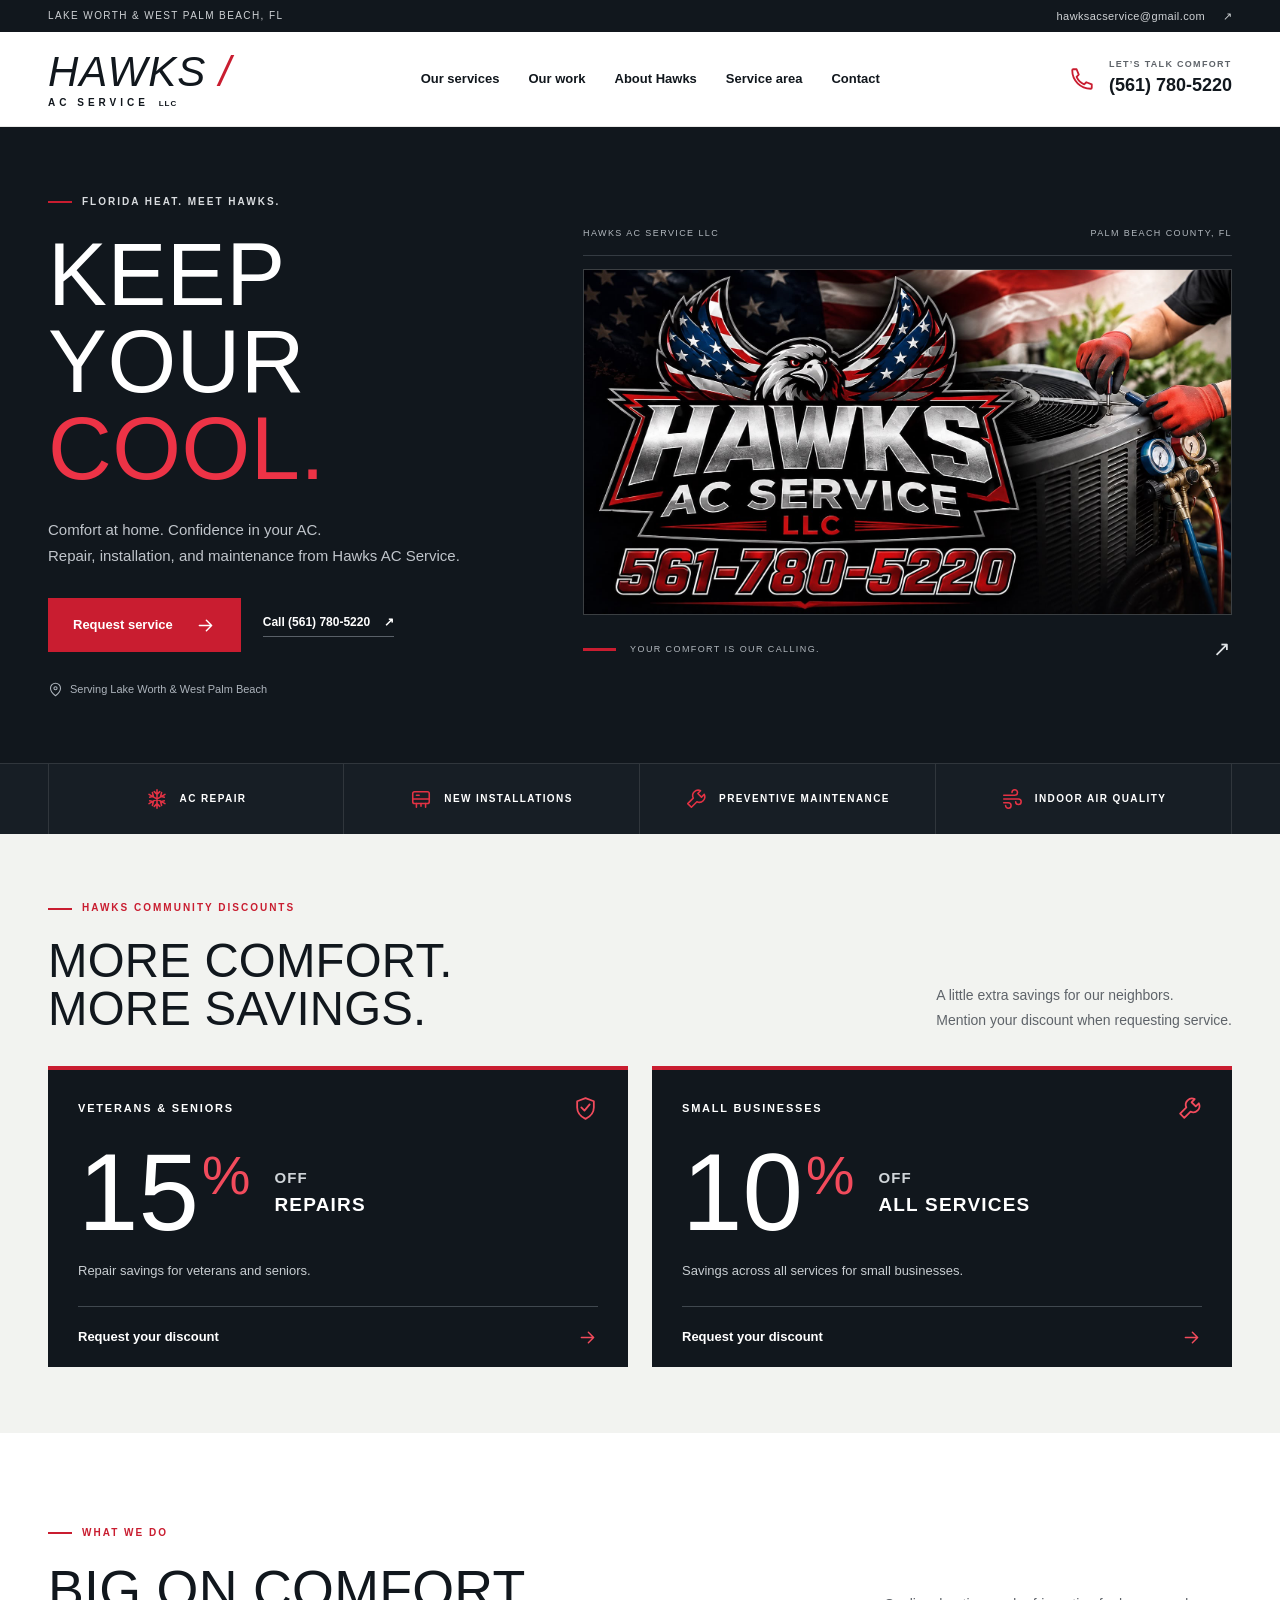
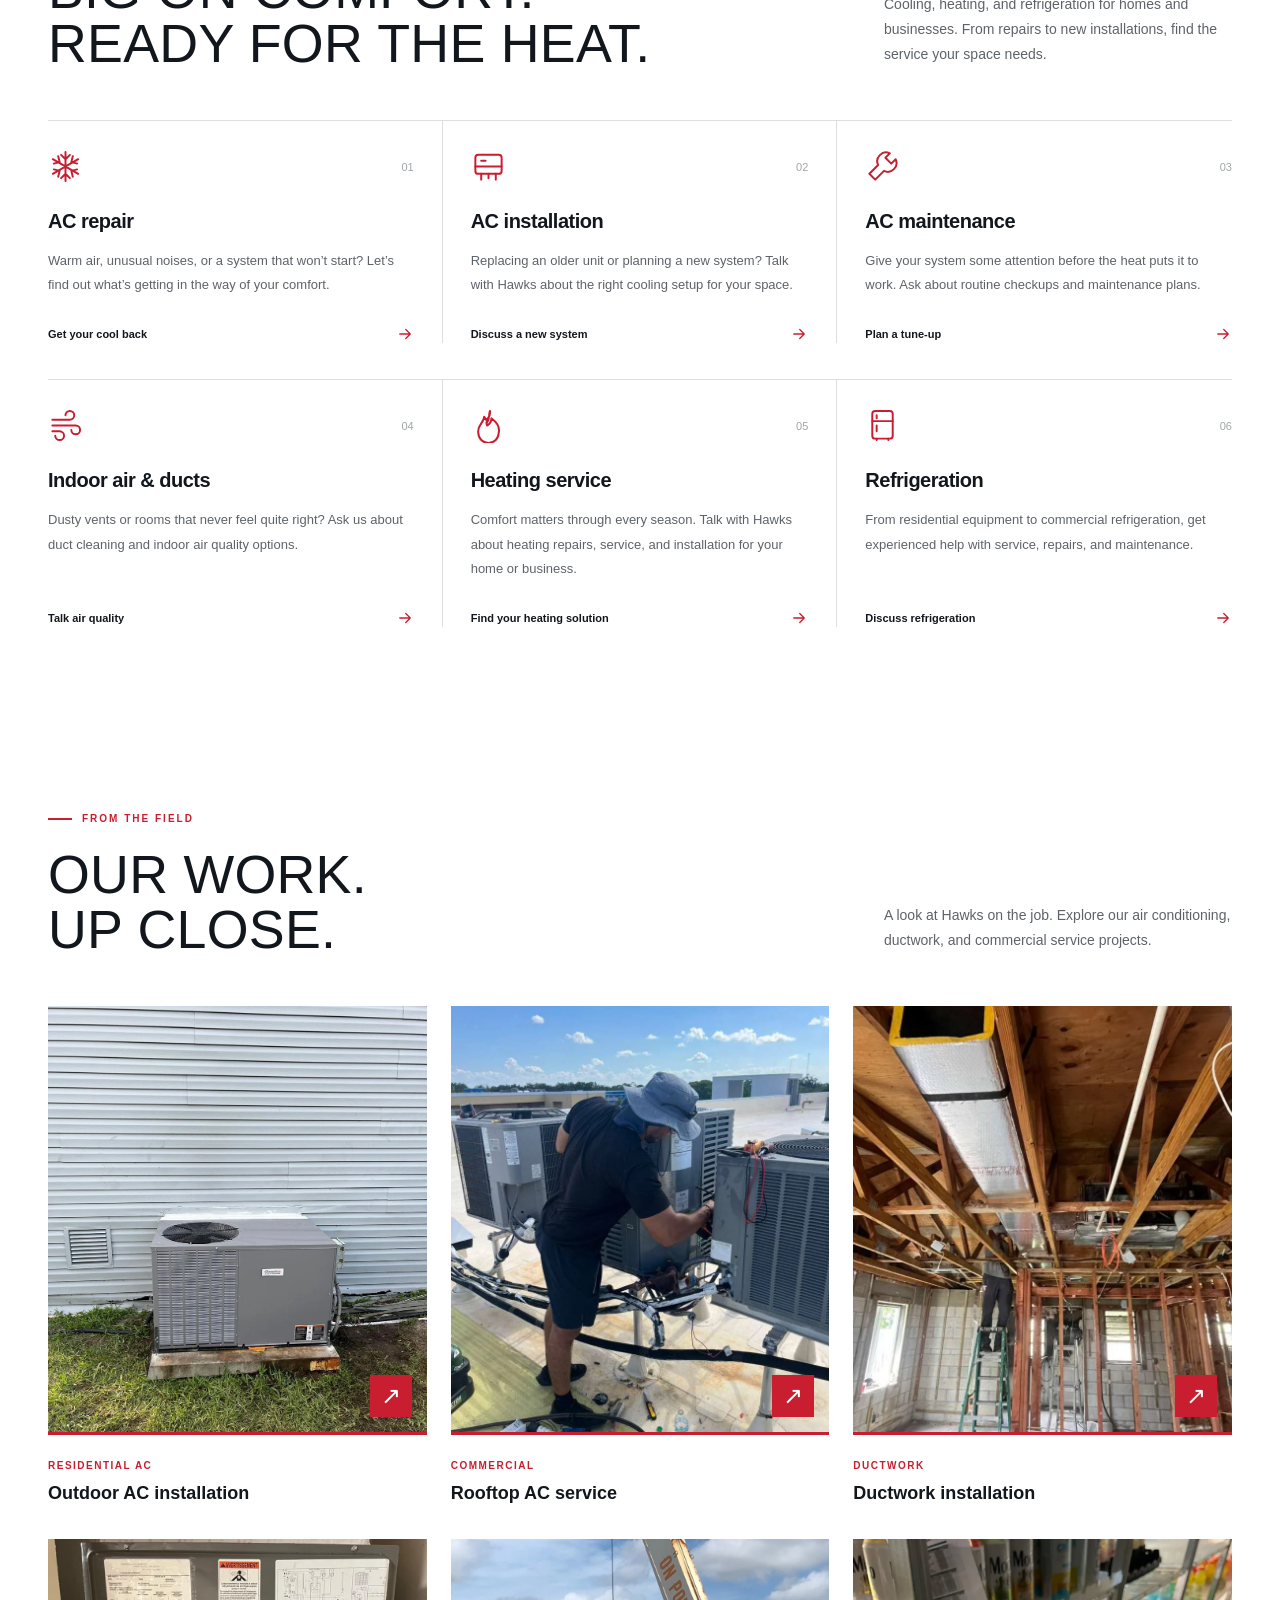
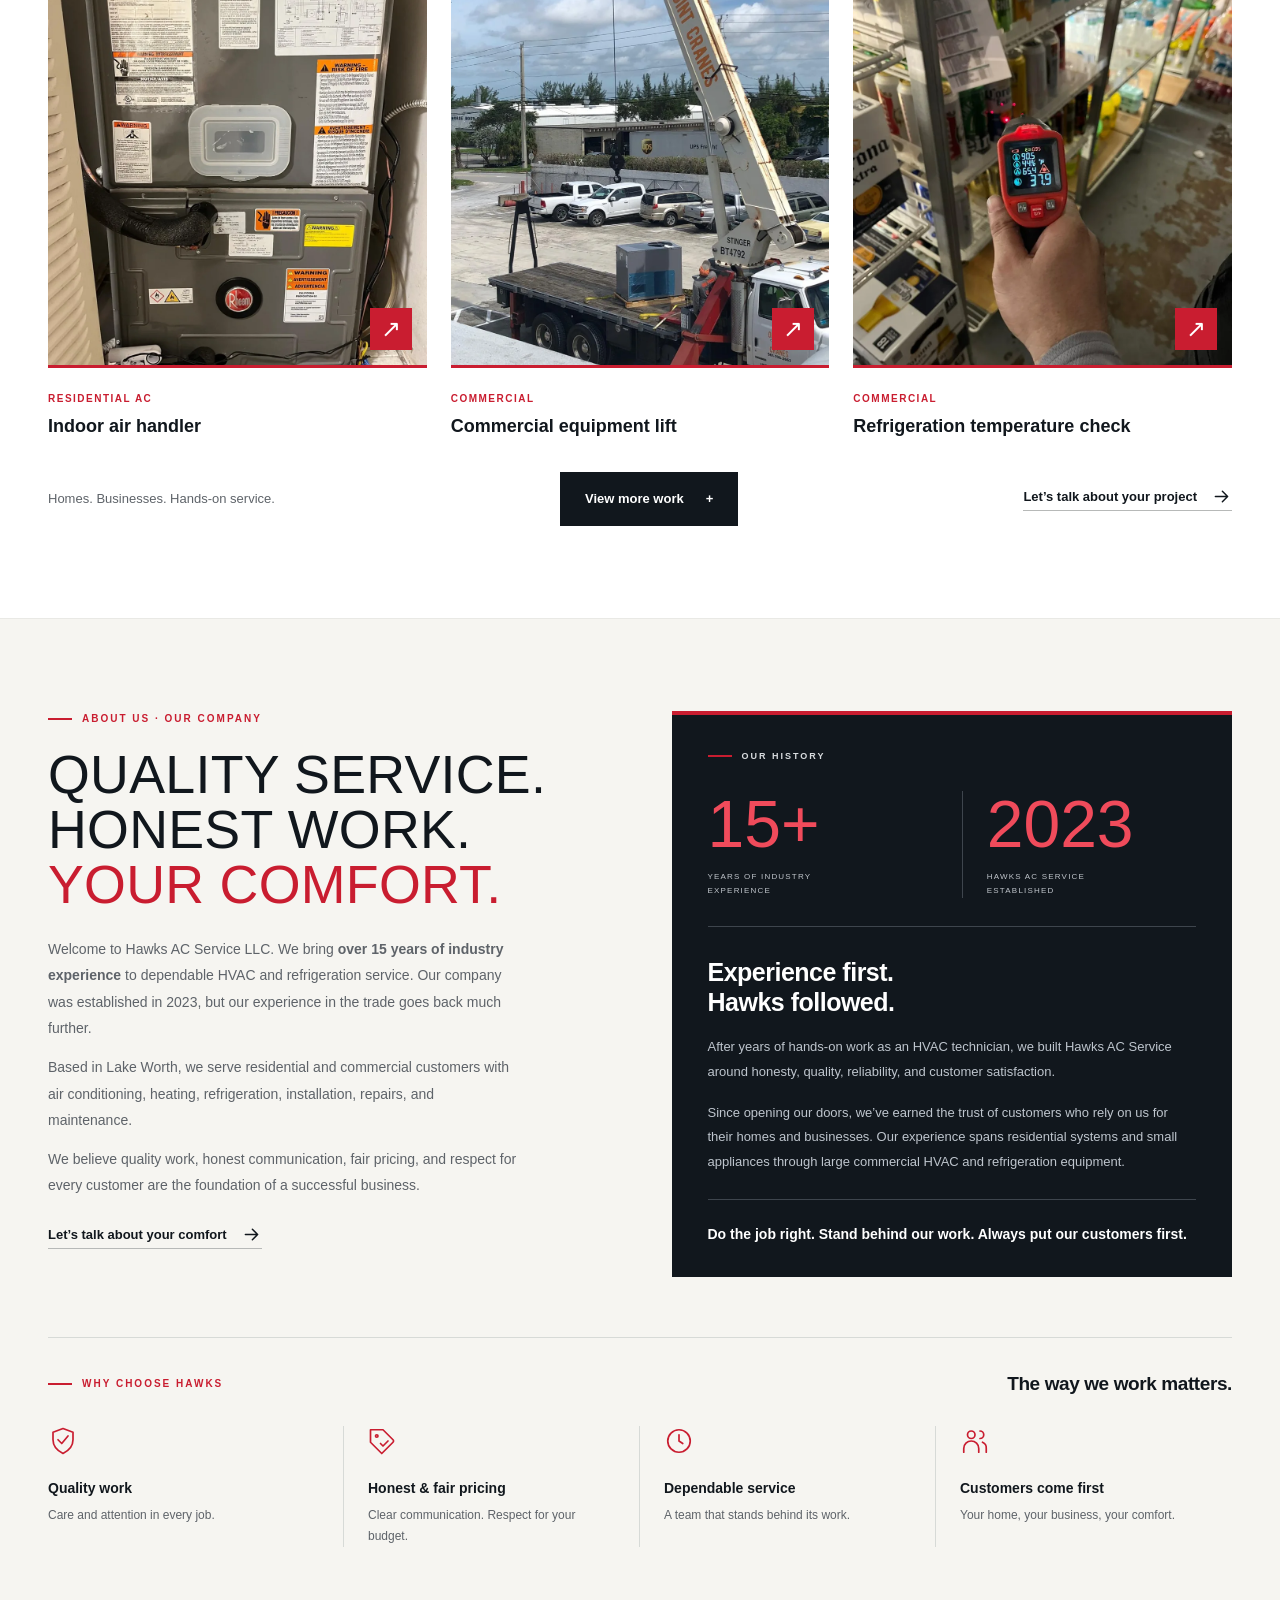
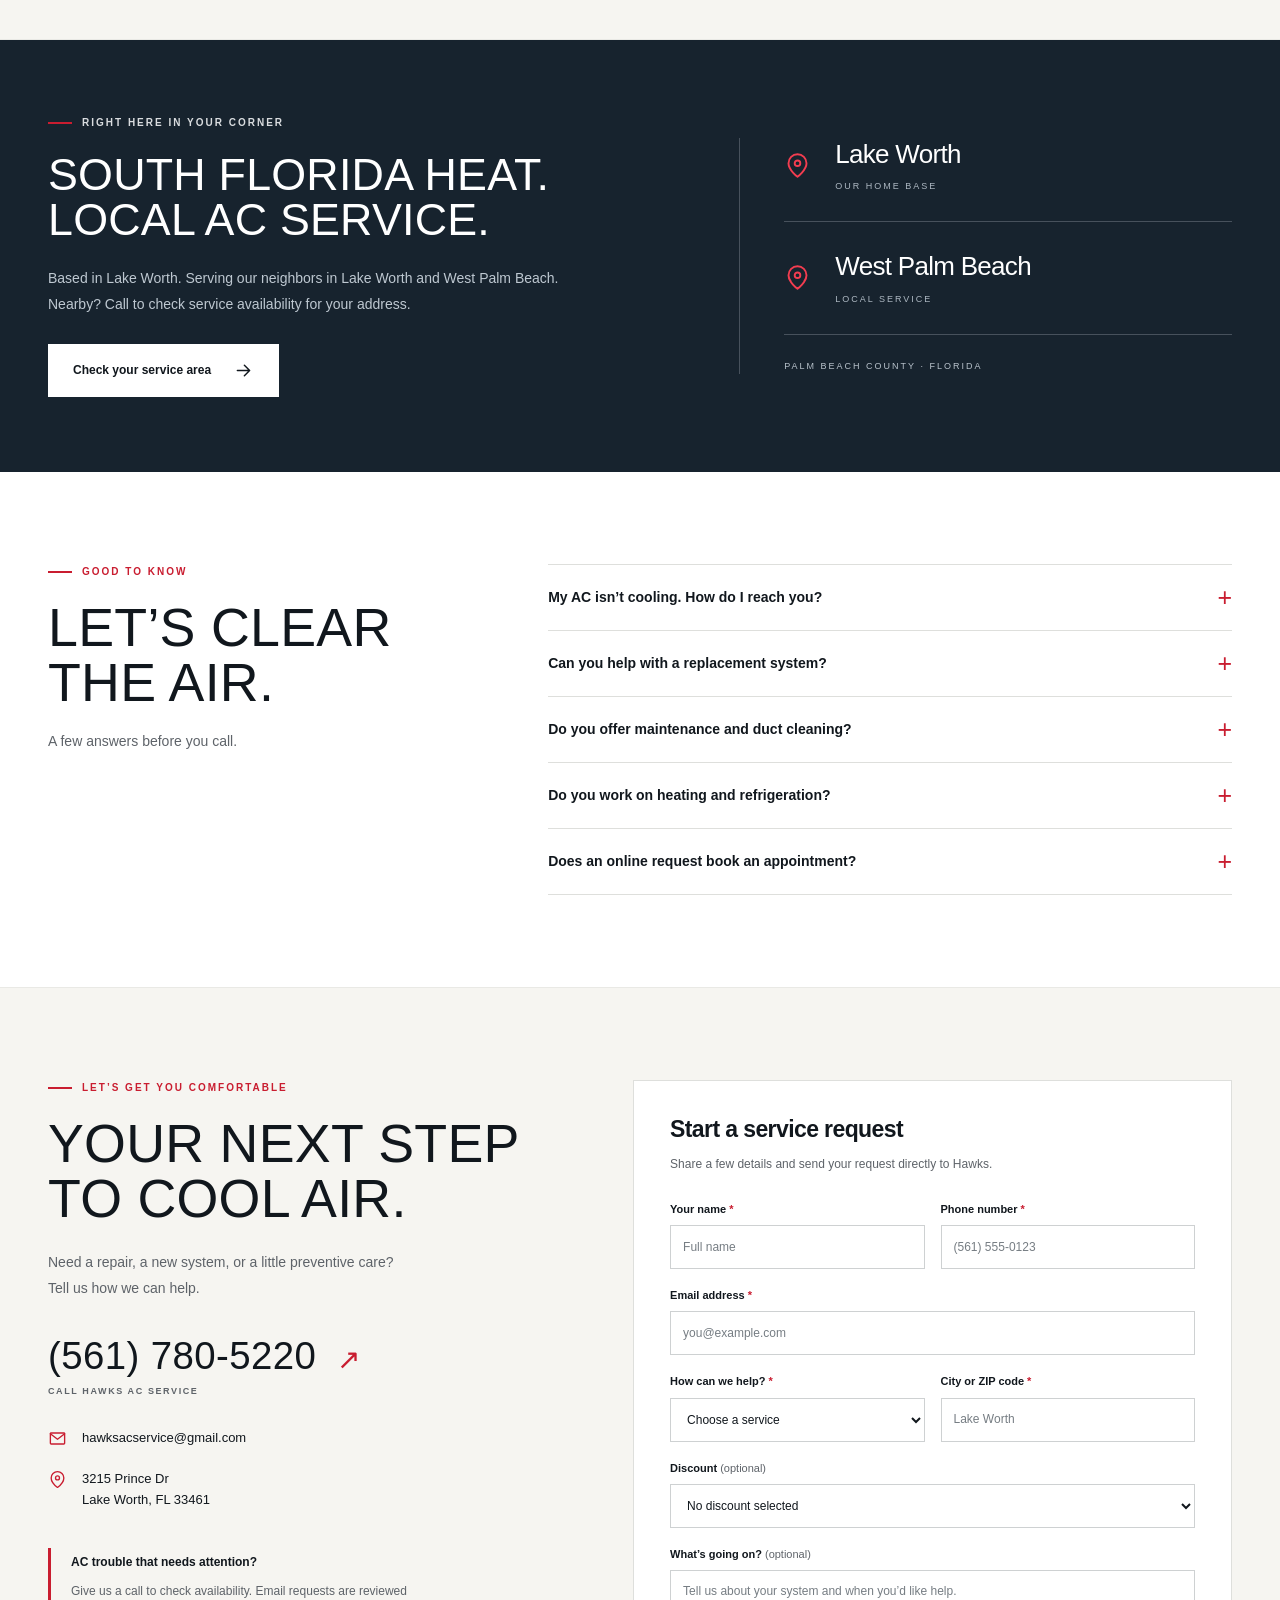
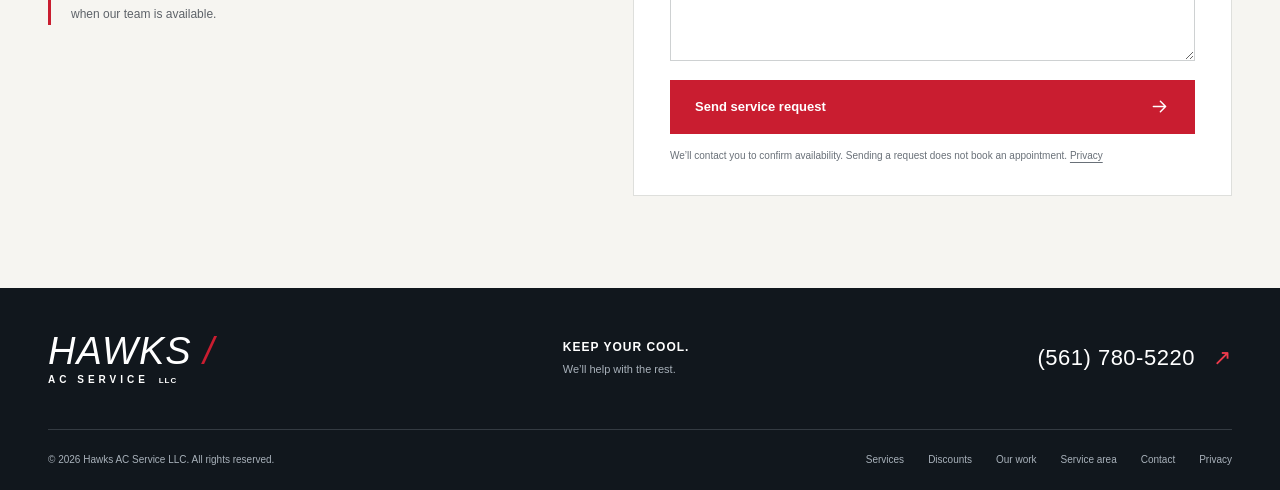
==== index.html @ 9d3465ea "Add veteran, senior, and small-business discounts" ====
<!doctype html>
<html lang="en">
<head>
  <meta charset="utf-8">
  <meta name="viewport" content="width=device-width, initial-scale=1">
  <meta name="theme-color" content="#11171d">
  <meta name="description" content="Hawks AC Service LLC provides AC repair, heating, refrigeration, installation, maintenance, and indoor air services in Lake Worth and West Palm Beach, Florida. Call 561-780-5220.">
  <meta property="og:title" content="Hawks AC Service | Keep Your Cool">
  <meta property="og:description" content="HVAC and refrigeration services for homes and businesses in Lake Worth and West Palm Beach. Call 561-780-5220.">
  <meta property="og:type" content="website">
  <meta property="og:url" content="https://hawksacservice.github.io/">
  <meta property="og:image" content="https://hawksacservice.github.io/assets/hawks-brand.jpeg">
  <link rel="canonical" href="https://hawksacservice.github.io/">
  <title>Hawks AC Service | AC Repair in Lake Worth & West Palm Beach</title>
  <link rel="icon" type="image/svg+xml" href="assets/favicon.svg">
  <link rel="stylesheet" href="styles.css?v=20261023-offers">
  <link rel="stylesheet" href="company.css">
  <link rel="stylesheet" href="work.css?v=20261023-offers">
  <link rel="stylesheet" href="offers.css?v=20261023-offers">
  <script src="script.js?v=20261023-offers" defer></script>
  <script src="work.js?v=20261023-offers" defer></script>
  <script type="application/ld+json">
  {"@context":"https://schema.org","@type":"HVACBusiness","name":"Hawks AC Service LLC","url":"https://hawksacservice.github.io/","telephone":"+1-561-780-5220","email":"hawksacservice@gmail.com","foundingDate":"2023","address":{"@type":"PostalAddress","streetAddress":"3215 Prince Dr","addressLocality":"Lake Worth","addressRegion":"FL","postalCode":"33461","addressCountry":"US"},"areaServed":[{"@type":"City","name":"Lake Worth"},{"@type":"City","name":"West Palm Beach"}]}
  </script>
</head>
<body>
  <svg class="icon-definitions" xmlns="http://www.w3.org/2000/svg" aria-hidden="true"><defs>
    <symbol id="i-arrow" viewBox="0 0 24 24"><path d="M5 12h14M13 6l6 6-6 6"/></symbol>
    <symbol id="i-phone" viewBox="0 0 24 24"><path d="M7 3H4a1 1 0 0 0-1 1c0 9.4 7.6 17 17 17a1 1 0 0 0 1-1v-3l-5-2-2 2a14 14 0 0 1-7-7l2-2-2-5Z"/></symbol>
    <symbol id="i-snow" viewBox="0 0 24 24"><path d="M12 2v20M3.3 7l17.4 10M3.3 17 20.7 7M9 4l3 3 3-3M9 20l3-3 3 3M4 10l4-1-1-4M17 19l-1-4 4-1M4 14l4 1-1 4M17 5l-1 4 4 1"/></symbol>
    <symbol id="i-unit" viewBox="0 0 24 24"><rect x="3" y="4" width="18" height="13" rx="2"/><path d="M3 12h18M7 8h3M7 17v4M12 17v3M17 17v4"/></symbol>
    <symbol id="i-tool" viewBox="0 0 24 24"><path d="m14 6 4 4 3-3a6 6 0 0 1-8 8l-6 6-4-4 6-6a6 6 0 0 1 8-8l-3 3Z"/></symbol>
    <symbol id="i-air" viewBox="0 0 24 24"><path d="M3 8h12a3 3 0 1 0-3-3M3 12h16a3 3 0 1 1-3 3M3 16h5a3 3 0 1 1-3 3"/></symbol>
    <symbol id="i-heat" viewBox="0 0 24 24"><path d="M13 2c1 5-4 5-2 10 2-1 3-3 3-5 4 3 6 6 5 10a7 7 0 0 1-14 0c-1-5 4-7 4-11 1 1 2 3 2 4 2-3 1-5 2-8Z"/></symbol>
    <symbol id="i-fridge" viewBox="0 0 24 24"><rect x="5" y="2" width="14" height="19" rx="2"/><path d="M5 9h14M8 5v2M8 12v4M8 21v1M16 21v1"/></symbol>
    <symbol id="i-shield" viewBox="0 0 24 24"><path d="m12 2 8 3v6c0 5-4 9-8 11-4-2-8-6-8-11V5l8-3Z"/><path d="m8 11 3 3 5-6"/></symbol>
    <symbol id="i-price" viewBox="0 0 24 24"><path d="M20 13 11 22 2 13V3h10l8 8a1.4 1.4 0 0 1 0 2Z"/><circle cx="7" cy="8" r="1"/><path d="m10 14 2 2 4-4"/></symbol>
    <symbol id="i-clock" viewBox="0 0 24 24"><circle cx="12" cy="12" r="9"/><path d="M12 7v5l3 2"/></symbol>
    <symbol id="i-people" viewBox="0 0 24 24"><circle cx="9" cy="7" r="3"/><path d="M3 21v-3a6 6 0 0 1 12 0v3M16 4a3 3 0 0 1 0 6M18 13a5 5 0 0 1 3 5v3"/></symbol>
    <symbol id="i-pin" viewBox="0 0 24 24"><path d="M20 10c0 6-8 12-8 12S4 16 4 10a8 8 0 1 1 16 0Z"/><circle cx="12" cy="10" r="2.5"/></symbol>
    <symbol id="i-mail" viewBox="0 0 24 24"><rect x="3" y="5" width="18" height="14" rx="1"/><path d="m3 6 9 7 9-7"/></symbol>
    <symbol id="i-check" viewBox="0 0 24 24"><path d="m5 12 4 4L19 6"/></symbol>
  </defs></svg>
  <a class="skip-link" href="#main">Skip to content</a>
  <div class="utility-bar"><div class="container utility-inner"><span>LAKE WORTH & WEST PALM BEACH, FL</span><a href="mailto:hawksacservice@gmail.com">hawksacservice@gmail.com <span aria-hidden="true">↗</span></a></div></div>
  <header class="site-header">
    <div class="container nav-inner">
      <a class="wordmark" href="#home" aria-label="Hawks AC Service home"><span class="wordmark-main">HAWKS<span class="brand-slash" aria-hidden="true"> /</span></span><span class="wordmark-sub">AC SERVICE <span>LLC</span></span></a>
      <button class="menu-toggle" type="button" aria-expanded="false" aria-controls="main-nav"><span class="menu-label">Menu</span><span class="menu-lines" aria-hidden="true"></span></button>
      <nav id="main-nav" aria-label="Main navigation"><a href="#services">Our services</a><a href="#our-work">Our work</a><a href="#about">About Hawks</a><a href="#service-area">Service area</a><a href="#contact">Contact</a></nav>
      <a class="header-phone" href="tel:+15617805220"><svg class="icon"><use href="#i-phone"/></svg><span><small>LET’S TALK COMFORT</small>(561) 780-5220</span></a>
    </div>
  </header>
  <main id="main">
    <section class="hero" id="home" aria-labelledby="hero-heading">
      <div class="container hero-grid">
        <div class="hero-copy">
          <p class="eyebrow light"><span></span> FLORIDA HEAT. MEET HAWKS.</p>
          <h1 id="hero-heading">KEEP<br> YOUR <span>COOL.</span></h1>
          <p class="hero-description">Comfort at home. Confidence in your AC.<br class="desktop-break"> Repair, installation, and maintenance from Hawks AC Service.</p>
          <div class="hero-actions"><a class="button button-red" href="#contact">Request service <svg class="icon"><use href="#i-arrow"/></svg></a><a class="text-link light-link" href="tel:+15617805220">Call (561) 780-5220 <span aria-hidden="true">↗</span></a></div>
          <div class="hero-note"><svg class="icon"><use href="#i-pin"/></svg>Serving Lake Worth & West Palm Beach</div>
        </div>
        <div class="hero-visual">
          <div class="visual-topline"><span>HAWKS AC SERVICE LLC</span><span>PALM BEACH COUNTY, FL</span></div>
          <img src="assets/hawks-brand.jpeg" width="1718" height="915" alt="Hawks AC Service eagle logo in red, white, and blue beside an air conditioner. Call 561-780-5220." fetchpriority="high">
          <div class="visual-bottomline"><span class="red-rule"></span><span>YOUR COMFORT IS OUR CALLING.</span><span aria-hidden="true">↗</span></div>
        </div>
      </div>
      <div class="hero-services"><div class="container service-strip"><a href="#services"><svg class="icon"><use href="#i-snow"/></svg>AC REPAIR</a><a href="#services"><svg class="icon"><use href="#i-unit"/></svg>NEW INSTALLATIONS</a><a href="#services"><svg class="icon"><use href="#i-tool"/></svg>PREVENTIVE MAINTENANCE</a><a href="#services"><svg class="icon"><use href="#i-air"/></svg>INDOOR AIR QUALITY</a></div></div>
    </section>
    <section class="offers section-pad" id="discounts" aria-labelledby="offers-heading"><div class="container">
      <div class="offers-heading"><div><p class="eyebrow"><span></span> HAWKS COMMUNITY DISCOUNTS</p><h2 id="offers-heading">MORE COMFORT.<br>MORE SAVINGS.</h2></div><p>A little extra savings for our neighbors.<br>Mention your discount when requesting service.</p></div>
      <div class="offers-grid">
        <article class="offer-card"><div class="offer-top"><span>VETERANS &amp; SENIORS</span><svg class="icon" aria-hidden="true"><use href="#i-shield"/></svg></div><div class="offer-value"><strong>15<span>%</span></strong><p>OFF<br><b>REPAIRS</b></p></div><p class="offer-description">Repair savings for veterans and seniors.</p><a class="offer-link" href="#contact" data-discount="Veteran or senior — 15% off repairs">Request your discount <svg class="icon" aria-hidden="true"><use href="#i-arrow"/></svg></a></article>
        <article class="offer-card offer-card-business"><div class="offer-top"><span>SMALL BUSINESSES</span><svg class="icon" aria-hidden="true"><use href="#i-tool"/></svg></div><div class="offer-value"><strong>10<span>%</span></strong><p>OFF<br><b>ALL SERVICES</b></p></div><p class="offer-description">Savings across all services for small businesses.</p><a class="offer-link" href="#contact" data-discount="Small business — 10% off all services">Request your discount <svg class="icon" aria-hidden="true"><use href="#i-arrow"/></svg></a></article>
      </div>
    </div></section>
    <section class="services section-pad" id="services" aria-labelledby="services-heading">
      <div class="container">
        <div class="section-heading"><div><p class="eyebrow"><span></span> WHAT WE DO</p><h2 id="services-heading">BIG ON COMFORT.<br>READY FOR THE HEAT.</h2></div><p>Cooling, heating, and refrigeration for homes and businesses. From repairs to new installations, find the service your space needs.</p></div>
        <div class="service-grid service-grid--expanded">
          <article class="service-card"><div class="service-card-top"><svg class="service-icon"><use href="#i-snow"/></svg><span>01</span></div><h3>AC repair</h3><p>Warm air, unusual noises, or a system that won’t start? Let’s find out what’s getting in the way of your comfort.</p><a href="#contact" data-service="AC repair">Get your cool back <svg class="icon"><use href="#i-arrow"/></svg></a></article>
          <article class="service-card"><div class="service-card-top"><svg class="service-icon"><use href="#i-unit"/></svg><span>02</span></div><h3>AC installation</h3><p>Replacing an older unit or planning a new system? Talk with Hawks about the right cooling setup for your space.</p><a href="#contact" data-service="AC installation">Discuss a new system <svg class="icon"><use href="#i-arrow"/></svg></a></article>
          <article class="service-card"><div class="service-card-top"><svg class="service-icon"><use href="#i-tool"/></svg><span>03</span></div><h3>AC maintenance</h3><p>Give your system some attention before the heat puts it to work. Ask about routine checkups and maintenance plans.</p><a href="#contact" data-service="AC maintenance">Plan a tune-up <svg class="icon"><use href="#i-arrow"/></svg></a></article>
          <article class="service-card"><div class="service-card-top"><svg class="service-icon"><use href="#i-air"/></svg><span>04</span></div><h3>Indoor air & ducts</h3><p>Dusty vents or rooms that never feel quite right? Ask us about duct cleaning and indoor air quality options.</p><a href="#contact" data-service="Indoor air and duct cleaning">Talk air quality <svg class="icon"><use href="#i-arrow"/></svg></a></article>
          <article class="service-card"><div class="service-card-top"><svg class="service-icon"><use href="#i-heat"/></svg><span>05</span></div><h3>Heating service</h3><p>Comfort matters through every season. Talk with Hawks about heating repairs, service, and installation for your home or business.</p><a href="#contact" data-service="Heating service and installation">Find your heating solution <svg class="icon"><use href="#i-arrow"/></svg></a></article>
          <article class="service-card"><div class="service-card-top"><svg class="service-icon"><use href="#i-fridge"/></svg><span>06</span></div><h3>Refrigeration</h3><p>From residential equipment to commercial refrigeration, get experienced help with service, repairs, and maintenance.</p><a href="#contact" data-service="Refrigeration service and repair">Discuss refrigeration <svg class="icon"><use href="#i-arrow"/></svg></a></article>
        </div>
      </div>
    </section>
    <section class="work-section section-pad" id="our-work" aria-labelledby="work-heading"><div class="container">
      <div class="section-heading"><div><p class="eyebrow"><span></span> FROM THE FIELD</p><h2 id="work-heading">OUR WORK.<br>UP CLOSE.</h2></div><p>A look at Hawks on the job. Explore our air conditioning, ductwork, and commercial service projects.</p></div>
      <div class="work-grid" id="work-grid"><figure class="work-card"><a class="work-photo" href="assets/work-outdoor-installation.webp" data-photo="0" aria-label="Enlarge: Outdoor AC installation"><img src="assets/work-outdoor-installation.webp" alt="Outdoor air conditioner beside a home with insulated refrigerant lines." width="960" height="1280" loading="lazy" decoding="async"><span class="work-enlarge" aria-hidden="true">↗</span></a><figcaption><span>Residential AC</span><h3>Outdoor AC installation</h3></figcaption></figure>
<figure class="work-card"><a class="work-photo" href="assets/work-rooftop-service.webp" data-photo="1" aria-label="Enlarge: Rooftop AC service"><img src="assets/work-rooftop-service.webp" alt="Hawks technician working on rooftop air conditioning equipment." width="768" height="1024" loading="lazy" decoding="async"><span class="work-enlarge" aria-hidden="true">↗</span></a><figcaption><span>Commercial</span><h3>Rooftop AC service</h3></figcaption></figure>
<figure class="work-card"><a class="work-photo" href="assets/work-ductwork.webp" data-photo="2" aria-label="Enlarge: Ductwork installation"><img src="assets/work-ductwork.webp" alt="Metal ductwork installed between exposed ceiling joists." width="768" height="1024" loading="lazy" decoding="async"><span class="work-enlarge" aria-hidden="true">↗</span></a><figcaption><span>Ductwork</span><h3>Ductwork installation</h3></figcaption></figure>
<figure class="work-card"><a class="work-photo" href="assets/work-indoor-air-handler.webp" data-photo="3" aria-label="Enlarge: Indoor air handler"><img src="assets/work-indoor-air-handler.webp" alt="Indoor air handler and connected piping inside a utility closet." width="960" height="1280" loading="lazy" decoding="async"><span class="work-enlarge" aria-hidden="true">↗</span></a><figcaption><span>Residential AC</span><h3>Indoor air handler</h3></figcaption></figure>
<figure class="work-card"><a class="work-photo" href="assets/work-equipment-lift.webp" data-photo="4" aria-label="Enlarge: Commercial equipment lift"><img src="assets/work-equipment-lift.webp" alt="Crane lifting HVAC equipment at a commercial property." width="960" height="1280" loading="lazy" decoding="async"><span class="work-enlarge" aria-hidden="true">↗</span></a><figcaption><span>Commercial</span><h3>Commercial equipment lift</h3></figcaption></figure>
<figure class="work-card"><a class="work-photo" href="assets/work-refrigeration-check.webp" data-photo="5" aria-label="Enlarge: Refrigeration temperature check"><img src="assets/work-refrigeration-check.webp" alt="Handheld thermometer checking a commercial refrigerated display." width="960" height="1280" loading="lazy" decoding="async"><span class="work-enlarge" aria-hidden="true">↗</span></a><figcaption><span>Commercial</span><h3>Refrigeration temperature check</h3></figcaption></figure>
<figure class="work-card work-card-extra"><a class="work-photo" href="assets/work-ac-diagnostics.webp" data-photo="6" aria-label="Enlarge: AC system diagnostics"><img src="assets/work-ac-diagnostics.webp" alt="Service gauges connected to an outdoor AC condenser." width="960" height="1280" loading="lazy" decoding="async"><span class="work-enlarge" aria-hidden="true">↗</span></a><figcaption><span>Residential AC</span><h3>AC system diagnostics</h3></figcaption></figure>
<figure class="work-card work-card-extra"><a class="work-photo" href="assets/work-outdoor-systems.webp" data-photo="7" aria-label="Enlarge: Outdoor systems service"><img src="assets/work-outdoor-systems.webp" alt="A row of outdoor air conditioners with service equipment connected." width="960" height="1280" loading="lazy" decoding="async"><span class="work-enlarge" aria-hidden="true">↗</span></a><figcaption><span>Residential AC</span><h3>Outdoor systems service</h3></figcaption></figure>
<figure class="work-card work-card-extra"><a class="work-photo" href="assets/work-attic-air-handler.webp" data-photo="8" aria-label="Enlarge: Attic air handler"><img src="assets/work-attic-air-handler.webp" alt="Horizontal air handler and duct connections installed in an attic." width="1024" height="768" loading="lazy" decoding="async"><span class="work-enlarge" aria-hidden="true">↗</span></a><figcaption><span>Residential AC</span><h3>Attic air handler</h3></figcaption></figure></div>
      <div class="work-bottom"><p>Homes. Businesses. Hands-on service.</p><button class="button button-dark" id="more-work" type="button" aria-expanded="false" aria-controls="work-grid" hidden>View more work <span aria-hidden="true">+</span></button><a class="text-link" href="#contact">Let’s talk about your project <svg class="icon"><use href="#i-arrow"/></svg></a></div>
    </div></section>
    <dialog class="work-lightbox" aria-labelledby="work-caption"><div class="lightbox-top"><p id="work-counter"></p><button class="lightbox-close" type="button" aria-label="Close photo">Close <span aria-hidden="true">×</span></button></div><img id="work-full-image" alt=""><div class="lightbox-bottom"><button class="lightbox-prev" type="button" aria-label="Previous photo">←</button><p id="work-caption"></p><button class="lightbox-next" type="button" aria-label="Next photo">→</button></div></dialog>
    <section class="about section-pad" id="about" aria-labelledby="about-heading">
      <div class="container">
        <div class="about-grid company-grid">
          <div class="about-intro"><p class="eyebrow"><span></span> ABOUT US · OUR COMPANY</p><h2 id="about-heading">QUALITY SERVICE.<br>HONEST WORK.<br><em>YOUR COMFORT.</em></h2><p>Welcome to Hawks AC Service LLC. We bring <strong>over 15 years of industry experience</strong> to dependable HVAC and refrigeration service. Our company was established in 2023, but our experience in the trade goes back much further.</p><p>Based in Lake Worth, we serve residential and commercial customers with air conditioning, heating, refrigeration, installation, repairs, and maintenance.</p><p>We believe quality work, honest communication, fair pricing, and respect for every customer are the foundation of a successful business.</p><a class="text-link" href="#contact">Let’s talk about your comfort <svg class="icon"><use href="#i-arrow"/></svg></a></div>
          <aside class="company-history" aria-labelledby="history-heading"><p class="eyebrow light"><span></span> OUR HISTORY</p><div class="company-facts"><div><strong>15+</strong><span>YEARS OF INDUSTRY EXPERIENCE</span></div><div><strong>2023</strong><span>HAWKS AC SERVICE ESTABLISHED</span></div></div><h3 id="history-heading">Experience first.<br>Hawks followed.</h3><p>After years of hands-on work as an HVAC technician, we built Hawks AC Service around honesty, quality, reliability, and customer satisfaction.</p><p>Since opening our doors, we’ve earned the trust of customers who rely on us for their homes and businesses. Our experience spans residential systems and small appliances through large commercial HVAC and refrigeration equipment.</p><p class="company-promise">Do the job right. Stand behind our work. Always put our customers first.</p></aside>
        </div>
        <div class="company-values" aria-labelledby="values-heading"><div class="values-heading"><p class="eyebrow"><span></span> WHY CHOOSE HAWKS</p><h3 id="values-heading">The way we work matters.</h3></div><div class="values-grid"><div><svg class="service-icon" aria-hidden="true"><use href="#i-shield"/></svg><h4>Quality work</h4><p>Care and attention in every job.</p></div><div><svg class="service-icon" aria-hidden="true"><use href="#i-price"/></svg><h4>Honest & fair pricing</h4><p>Clear communication. Respect for your budget.</p></div><div><svg class="service-icon" aria-hidden="true"><use href="#i-clock"/></svg><h4>Dependable service</h4><p>A team that stands behind its work.</p></div><div><svg class="service-icon" aria-hidden="true"><use href="#i-people"/></svg><h4>Customers come first</h4><p>Your home, your business, your comfort.</p></div></div></div>
      </div>
    </section>
    <section class="area-section" id="service-area" aria-labelledby="area-heading"><div class="container area-grid"><div><p class="eyebrow light"><span></span> RIGHT HERE IN YOUR CORNER</p><h2 id="area-heading">SOUTH FLORIDA HEAT.<br>LOCAL AC SERVICE.</h2><p>Based in Lake Worth. Serving our neighbors in Lake Worth and West Palm Beach. Nearby? Call to check service availability for your address.</p><a class="button button-white" href="tel:+15617805220">Check your service area <svg class="icon"><use href="#i-arrow"/></svg></a></div><div class="area-places"><div><svg class="icon"><use href="#i-pin"/></svg><span>Lake Worth<small>OUR HOME BASE</small></span></div><div><svg class="icon"><use href="#i-pin"/></svg><span>West Palm Beach<small>LOCAL SERVICE</small></span></div><p>PALM BEACH COUNTY · FLORIDA</p></div></div></section>
    <section class="faq section-pad" aria-labelledby="faq-heading"><div class="container faq-grid"><div><p class="eyebrow"><span></span> GOOD TO KNOW</p><h2 id="faq-heading">LET’S CLEAR<br>THE AIR.</h2><p>A few answers before you call.</p></div><div class="faq-list"><details><summary>My AC isn’t cooling. How do I reach you?<span aria-hidden="true">+</span></summary><p>Call <a href="tel:+15617805220">(561) 780-5220</a> and tell us what’s happening. We’ll discuss your location, the issue, and current availability. For urgent requests, calling is the best way to reach us.</p></details><details><summary>Can you help with a replacement system?<span aria-hidden="true">+</span></summary><p>Yes. Contact Hawks about AC installation and replacement options for your home or business. We’ll need details about your space and existing system before discussing a suitable solution.</p></details><details><summary>Do you offer maintenance and duct cleaning?<span aria-hidden="true">+</span></summary><p>Yes. Reach out about AC maintenance, duct cleaning, and indoor air quality services. Tell us about your system and any concerns so we can discuss the right service.</p></details><details><summary>Do you work on heating and refrigeration?<span aria-hidden="true">+</span></summary><p>Yes. Hawks provides heating service and installation, plus refrigeration service and repair for residential and commercial customers. Call or email us with your equipment details so we can discuss what you need.</p></details><details><summary>Does an online request book an appointment?<span aria-hidden="true">+</span></summary><p>No. The form sends your service request to Hawks. Your appointment is only scheduled once we confirm availability and details with you directly.</p></details></div></div></section>
    <section class="contact section-pad" id="contact" aria-labelledby="contact-heading"><div class="container contact-grid"><div class="contact-info"><p class="eyebrow"><span></span> LET’S GET YOU COMFORTABLE</p><h2 id="contact-heading">YOUR NEXT STEP<br>TO COOL AIR.</h2><p>Need a repair, a new system, or a little preventive care? Tell us how we can help.</p><a class="contact-number" href="tel:+15617805220">(561) 780-5220 <span aria-hidden="true">↗</span></a><span class="contact-caption">CALL HAWKS AC SERVICE</span><div class="contact-detail"><svg class="icon"><use href="#i-mail"/></svg><a href="mailto:hawksacservice@gmail.com">hawksacservice@gmail.com</a></div><div class="contact-detail"><svg class="icon"><use href="#i-pin"/></svg><span>3215 Prince Dr<br>Lake Worth, FL 33461</span></div><div class="urgent-note"><strong>AC trouble that needs attention?</strong><p>Give us a call to check availability. Email requests are reviewed when our team is available.</p></div></div>
      <div class="request-panel"><h3>Start a service request</h3><p class="form-intro">Share a few details and send your request directly to Hawks.</p><noscript><p>Please email <a href="mailto:hawksacservice@gmail.com">hawksacservice@gmail.com</a> or call <a href="tel:+15617805220">(561) 780-5220</a> to request service.</p></noscript><form id="service-form" action="https://formsubmit.co/hawksacservice@gmail.com" method="POST"><input type="hidden" name="_subject" value="New website service request — Hawks AC Service"><input type="hidden" name="_template" value="table"><input type="hidden" name="_url" value="https://hawksacservice.github.io/#contact"><input type="hidden" name="_next" value="https://hawksacservice.github.io/thanks.html"><div class="form-honey" aria-hidden="true"><label>Leave this field empty<input name="_honey" type="text" tabindex="-1" autocomplete="off"></label></div><div class="form-row"><div class="field"><label for="full-name">Your name <span>*</span></label><input id="full-name" name="name" autocomplete="name" required maxlength="100" placeholder="Full name"></div><div class="field"><label for="phone">Phone number <span>*</span></label><input id="phone" name="phone" type="tel" autocomplete="tel" required minlength="7" maxlength="30" placeholder="(561) 555-0123"></div></div><div class="field"><label for="email">Email address <span>*</span></label><input id="email" name="email" type="email" autocomplete="email" required maxlength="150" placeholder="you@example.com"></div><div class="form-row"><div class="field"><label for="service">How can we help? <span>*</span></label><select id="service" name="service" required><option value="">Choose a service</option><option>AC repair</option><option>AC installation</option><option>AC maintenance</option><option>Indoor air and duct cleaning</option><option>Heating service and installation</option><option>Refrigeration service and repair</option><option>Not sure — let's talk</option></select></div><div class="field"><label for="city">City or ZIP code <span>*</span></label><input id="city" name="city" autocomplete="address-level2" required maxlength="100" placeholder="Lake Worth"></div></div><div class="field"><label for="discount">Discount <span class="optional">(optional)</span></label><select id="discount" name="discount"><option value="">No discount selected</option><option>Veteran or senior — 15% off repairs</option><option>Small business — 10% off all services</option></select></div><div class="field"><label for="message">What’s going on? <span class="optional">(optional)</span></label><textarea id="message" name="message" rows="3" maxlength="1200" placeholder="Tell us about your system and when you’d like help."></textarea></div><button class="button button-red form-submit" type="submit">Send service request <svg class="icon"><use href="#i-arrow"/></svg></button><p class="form-note">We’ll contact you to confirm availability. Sending a request does not book an appointment. <a href="privacy.html">Privacy</a></p><div id="email-result" class="email-result" tabindex="-1" hidden aria-live="polite"><h4 id="form-status-title"></h4><p id="form-status-message"></p><a id="email-draft-link" class="button button-dark" href="mailto:hawksacservice@gmail.com" hidden>Email your request instead <svg class="icon"><use href="#i-mail"/></svg></a></div></form></div>
    </div></section>
  </main>
  <footer class="site-footer"><div class="container footer-top"><a class="wordmark footer-wordmark" href="#home" aria-label="Back to Hawks AC Service home"><span class="wordmark-main">HAWKS<span class="brand-slash" aria-hidden="true"> /</span></span><span class="wordmark-sub">AC SERVICE <span>LLC</span></span></a><p>KEEP YOUR COOL.<br><span>We’ll help with the rest.</span></p><a class="footer-call" href="tel:+15617805220">(561) 780-5220 <span aria-hidden="true">↗</span></a></div><div class="container footer-bottom"><span>© <span id="year">2026</span> Hawks AC Service LLC. All rights reserved.</span><div><a href="#services">Services</a><a href="#discounts">Discounts</a><a href="#our-work">Our work</a><a href="#service-area">Service area</a><a href="#contact">Contact</a><a href="privacy.html">Privacy</a></div></div></footer>
  <div class="mobile-contact" aria-label="Quick contact"><a href="tel:+15617805220"><svg class="icon"><use href="#i-phone"/></svg>Call Hawks</a><a href="#contact">Request service <svg class="icon"><use href="#i-arrow"/></svg></a></div>
</body>
</html>
---- styles.css ----
@charset "UTF-8";
:root{--ink:#11171d;--muted:#5e6369;--red:#c91d30;--red-dark:#a81124;--paper:#f6f5f1;--line:#dedfdc;--white:#fff;--heading:Impact,"Arial Narrow","Helvetica Neue",sans-serif;--body:Arial,Helvetica,sans-serif}
*{box-sizing:border-box}html{scroll-behavior:smooth;scroll-padding-top:115px}body{margin:0;color:var(--ink);background:var(--white);font-family:var(--body);font-size:16px;line-height:1.65}a{color:inherit;text-decoration:none}button,input,select,textarea{font:inherit}button,a,input,select,textarea,summary{-webkit-tap-highlight-color:transparent}button,summary{cursor:pointer}img{max-width:100%;display:block}h1,h2,h3,h4,p{margin:0}h1,h2{font-family:var(--heading);font-weight:400;letter-spacing:.005em;line-height:1.02}h2{font-size:clamp(36px,4.2vw,57px)}h3{line-height:1.25}p{color:var(--muted)}svg{fill:none;stroke:currentColor;stroke-width:1.7;stroke-linecap:round;stroke-linejoin:round}svg.icon{height:21px;width:21px;flex-shrink:0}.icon-definitions{position:absolute;width:0;height:0;overflow:hidden}.container{width:min(1280px,calc(100% - 96px));margin-inline:auto}.section-pad{padding-block:92px}.skip-link{position:fixed;top:-100px;left:15px;z-index:100;background:white;color:var(--ink);padding:12px 18px}.skip-link:focus{top:10px}:focus-visible{outline:3px solid #267dc6;outline-offset:5px}::selection{background:#f4b2b9;color:#111}.utility-bar{background:var(--ink);color:#cfd2d5;font-size:10px;letter-spacing:1.4px}.utility-inner{display:flex;align-items:center;justify-content:space-between;min-height:32px}.utility-inner a{letter-spacing:.4px;font-size:11px}.utility-inner a span{margin-left:14px}.site-header{background:#fff;position:sticky;top:0;z-index:30;border-bottom:1px solid #e9e9e7}.nav-inner{height:94px;display:flex;align-items:center;justify-content:space-between;gap:30px}.wordmark{display:flex;flex-direction:column;width:max-content;line-height:1}.wordmark-main{font-family:var(--heading);font-size:42px;font-style:italic;letter-spacing:1px}.brand-slash{color:var(--red)}.wordmark-sub{font-size:10px;font-weight:800;letter-spacing:4px;margin-top:5px}.wordmark-sub span{font-size:8px;letter-spacing:1px;margin-left:3px}nav{display:flex;gap:29px;align-items:center}nav a{font-size:13px;font-weight:700;padding-block:15px}nav a:hover{color:var(--red)}.header-phone{display:flex;gap:14px;align-items:center;font-weight:800;font-size:18px}.header-phone>.icon{color:var(--red);width:26px;height:26px}.header-phone small{display:block;font-size:9px;font-weight:600;letter-spacing:1.3px;color:var(--muted);line-height:1.6}.menu-toggle{display:none}.hero{color:white;background:var(--ink);overflow:hidden}.hero-grid{display:grid;grid-template-columns:.91fr 1.2fr;gap:43px;align-items:center;padding-top:67px;padding-bottom:65px}.eyebrow{font-size:10px;font-weight:800;letter-spacing:2px;color:var(--red);display:flex;align-items:center;gap:10px;margin-bottom:20px}.eyebrow>span{height:2px;width:24px;background:var(--red);display:inline-block}.eyebrow.light{color:#d9dcdf}.hero h1{font-size:clamp(70px,6.9vw,98px);letter-spacing:.5px;line-height:.99;margin-bottom:24px}.hero h1 span{color:#ed3346}.hero-description{font-size:15px;line-height:1.75;color:#c0c5cb;max-width:420px}.hero-actions{display:flex;align-items:center;flex-wrap:wrap;gap:22px;margin-top:29px}.button{display:inline-flex;justify-content:center;align-items:center;gap:22px;min-height:54px;padding:15px 24px;border:1px solid transparent;font-size:13px;font-weight:700;line-height:1.4;transition:background .2s,transform .2s}.button:hover{transform:translateY(-2px)}.button-red{background:var(--red);color:white}.button-red:hover{background:var(--red-dark)}.button-white{background:white;color:var(--ink)}.button-white:hover{background:#ececea}.button-dark{background:var(--ink);color:white}.text-link{display:inline-flex;align-items:center;gap:14px;font-size:13px;font-weight:700;padding-bottom:3px;border-bottom:1px solid #b7b9b8}.light-link{border-color:#596068;font-size:12px;color:white}.hero-note{display:flex;align-items:center;gap:7px;font-size:11px;color:#adb4bc;margin-top:28px}.hero-note>.icon{width:15px;height:15px}.hero-visual{position:relative;min-width:0;align-self:center}.visual-topline,.visual-bottomline{display:flex;align-items:center;gap:14px;font-size:9px;letter-spacing:1.4px;color:#b2b8be}.visual-topline{justify-content:space-between;padding-bottom:14px;border-bottom:1px solid #343b42;margin-bottom:13px}.hero-visual img{width:100%;height:auto;border:1px solid #3b3f42}.visual-bottomline{padding-top:17px}.visual-bottomline>span:last-child{margin-left:auto;font-size:21px;color:#e1e4e7}.red-rule{width:33px;height:3px;background:var(--red)}.hero-services{border-top:1px solid #30363c;background:#171e25}.service-strip{display:grid;grid-template-columns:repeat(4,1fr)}.service-strip>a{display:flex;align-items:center;justify-content:center;gap:12px;padding:24px 10px;font-size:10px;font-weight:700;letter-spacing:1.4px;border-right:1px solid #30363c}.service-strip>a:first-child{border-left:1px solid #30363c}.service-strip .icon{color:#e43244;width:22px;height:22px}.service-strip>a:hover{background:#242c34}.section-heading{display:flex;align-items:end;justify-content:space-between;gap:60px;margin-bottom:49px}.section-heading>p{font-size:14px;max-width:348px;line-height:1.8;margin-bottom:4px}.service-grid{display:grid;grid-template-columns:repeat(4,1fr);border-top:1px solid var(--line)}.service-card{padding:30px 25px 0;border-right:1px solid var(--line);display:flex;flex-direction:column}.service-card:first-child{padding-left:0}.service-card:last-child{border-right:0;padding-right:0}.service-card-top{display:flex;align-items:center;justify-content:space-between;margin-bottom:25px}.service-card-top>span{color:#a1a5a7;font-size:11px}.service-icon{height:35px;width:35px;color:var(--red);stroke-width:1.35}.service-card h3{font-size:20px;margin-bottom:15px;letter-spacing:-.5px}.service-card p{font-size:13px;line-height:1.85;margin-bottom:28px}.service-card>a{display:flex;align-items:center;justify-content:space-between;font-size:11px;font-weight:700;margin-top:auto;gap:10px}.service-card>a:hover{color:var(--red)}.service-card>a>.icon{width:18px;height:18px;color:var(--red)}.about{background:var(--paper);border-block:1px solid #e9e9e5}.about-grid{display:grid;grid-template-columns:1fr 1.02fr;gap:90px;align-items:center}.about h2 em{font-style:normal;color:var(--red)}.about-intro>p:not(.eyebrow){font-size:14px;line-height:1.9;max-width:470px;margin-top:24px}.about-intro>p+p{margin-top:12px!important}.about-intro>.text-link{margin-top:25px}.process{background:#fff;border-top:4px solid var(--red);padding:34px 36px 0}.process>.eyebrow{font-size:9px;letter-spacing:1.6px;color:var(--muted);margin-bottom:10px}.process ol{list-style:none;margin:0;padding:0}.process li{display:flex;gap:24px;padding:24px 0;border-bottom:1px solid var(--line)}.step-number{color:var(--red);font-family:var(--heading);font-size:28px;line-height:1.1}.process h3{font-size:16px;letter-spacing:-.3px;margin-bottom:10px}.process li p{font-size:12px;line-height:1.85}.process-footer{display:flex;align-items:center;gap:11px;flex-wrap:wrap;padding:23px 0;font-size:10px}.process-footer>.icon{color:var(--red);width:16px;height:16px}.process-footer>a{font-weight:700;margin-left:auto}.area-section{background:#17232e;color:white;padding-block:75px;position:relative;overflow:hidden}.area-grid{display:grid;grid-template-columns:1.2fr 1fr;gap:100px;align-items:center}.area-grid h2{font-size:clamp(35px,3.5vw,48px)}.area-grid>div>p:not(.eyebrow){max-width:520px;color:#bec8d1;font-size:14px;margin-top:23px;line-height:1.85}.area-grid .button{margin-top:26px;min-height:49px;font-size:12px}.area-places{padding-left:44px;border-left:1px solid #47515c}.area-places>div{display:flex;gap:24px;align-items:center;border-bottom:1px solid #47515c;padding:28px 0}.area-places>div:first-child{padding-top:0}.area-places>div>.icon{color:#f33d50;width:27px;height:27px}.area-places>div>span{font-size:26px;line-height:1.3;letter-spacing:-.7px}.area-places small{display:block;font-size:9px;letter-spacing:2px;color:#aeb9c3;margin-top:10px}.area-places>p{font-size:9px!important;letter-spacing:2px;color:#b9c3cc!important;margin-top:23px!important}.faq-grid{display:grid;grid-template-columns:.85fr 1.4fr;gap:85px}.faq-grid>div>p:not(.eyebrow){font-size:14px;margin-top:20px}.faq-list details{border-bottom:1px solid var(--line)}.faq-list details:first-child{border-top:1px solid var(--line)}.faq-list summary{display:flex;justify-content:space-between;gap:25px;list-style:none;padding:22px 0;font-size:14px;font-weight:700;line-height:1.5}.faq-list summary::-webkit-details-marker{display:none}.faq-list summary>span{font-size:25px;line-height:.8;color:var(--red);font-weight:400}.faq-list details[open] summary>span{transform:rotate(45deg)}.faq-list details>p{font-size:13px;padding:0 30px 22px 0;line-height:1.85}.faq-list details>p>a{color:var(--red);text-decoration:underline}.contact{background:var(--paper);border-top:1px solid #e9e9e5}.contact-grid{display:grid;grid-template-columns:.9fr 1.1fr;gap:95px;align-items:start}.contact-info>p:not(.eyebrow){max-width:370px;font-size:14px;margin-top:24px;line-height:1.85}.contact-number{font-family:var(--heading);font-size:clamp(29px,3vw,40px);letter-spacing:.4px;display:inline-block;margin-top:25px;line-height:1.5}.contact-number>span{color:var(--red);font-family:var(--body);font-size:28px;margin-left:10px}.contact-caption{display:block;font-size:9px;font-weight:700;letter-spacing:1.6px;color:var(--muted);margin-bottom:28px}.contact-detail{display:flex;gap:15px;align-items:start;font-size:13px;margin-top:19px}.contact-detail>.icon{color:var(--red);height:19px;width:19px;margin-top:2px}.contact-detail a{overflow-wrap:anywhere}.contact-detail a:hover{text-decoration:underline}.urgent-note{border-left:3px solid var(--red);padding-left:20px;margin-top:38px;max-width:370px}.urgent-note>strong{font-size:12px}.urgent-note>p{font-size:12px;line-height:1.9;margin-top:5px}.request-panel{background:white;padding:34px 36px 30px;border:1px solid var(--line)}.request-panel>h3{font-size:23px;letter-spacing:-.6px}.form-intro{font-size:12px;line-height:1.8;margin-top:10px;margin-bottom:25px}.form-row{display:grid;grid-template-columns:1fr 1fr;gap:16px}.field{display:flex;flex-direction:column;margin-bottom:17px;min-width:0}.field>label{font-size:11px;font-weight:700;margin-bottom:7px}.field>label>span{color:var(--red)}.field>label>.optional{color:var(--muted);font-weight:400}input,select,textarea{width:100%;border:1px solid #ced1d2;border-radius:0;padding:12px;background:white;color:var(--ink);font-size:12px;line-height:1.4;min-height:44px}input::placeholder,textarea::placeholder{color:#767d83}select{padding-right:28px}textarea{resize:vertical;min-height:91px}input:focus,select:focus,textarea:focus{outline:2px solid #267dc6;outline-offset:2px}.form-submit{width:100%;justify-content:space-between;margin-top:2px}.form-note{font-size:10px;line-height:1.8;margin-top:13px;color:#697078}.email-result{margin-top:24px;border-top:2px solid var(--red);padding-top:20px}.email-result h4{font-size:16px;margin-bottom:9px}.email-result p{font-size:12px;overflow-wrap:anywhere}.result-actions{display:flex;gap:15px;align-items:center;flex-wrap:wrap;margin-top:18px}.result-actions .button{font-size:11px;padding-inline:16px;min-height:46px}.copy-button{border:0;border-bottom:1px solid #8e9499;background:transparent;font-size:12px;font-weight:700;padding:10px 0}.request-preview{margin-top:15px;font-size:12px}.request-preview summary{text-decoration:underline}.request-preview pre{font-family:var(--body);font-size:12px;white-space:pre-wrap;overflow-wrap:anywhere;background:var(--paper);padding:12px}.site-footer{background:var(--ink);color:white}.footer-top{display:flex;align-items:center;justify-content:space-between;gap:30px;padding-block:44px}.footer-wordmark .wordmark-main{font-size:38px}.footer-top>p{font-size:12px;font-weight:700;line-height:1.9;color:white;letter-spacing:1px}.footer-top>p>span{font-size:11px;font-weight:400;color:#a8b1ba;letter-spacing:0}.footer-call{font-size:22px;font-family:var(--heading);letter-spacing:.5px}.footer-call>span{font-family:var(--body);color:#ee3b4c;margin-left:12px}.footer-bottom{border-top:1px solid #343b42;padding-block:22px;display:flex;justify-content:space-between;gap:25px;color:#a8b1ba;font-size:10px}.footer-bottom>div{display:flex;gap:24px}.footer-bottom a:hover{color:white}.mobile-contact{display:none}[hidden]{display:none!important}.privacy-page{min-height:70vh;padding-block:65px;max-width:800px}.privacy-page h1{font-size:50px;margin-block:25px}.privacy-page h2{font-family:var(--body);font-size:22px;letter-spacing:0;font-weight:700;margin-top:30px;margin-bottom:12px}.privacy-page p{font-size:15px;line-height:1.9}.privacy-page a{text-decoration:underline;color:var(--red)}
@media(min-width:1600px){.hero-grid{padding-block:85px}.hero h1{font-size:112px}}
@media(max-width:1150px){.container{width:calc(100% - 64px)}.nav-inner{gap:20px}nav{gap:20px}.header-phone{font-size:16px}.header-phone>.icon{display:none}.hero-grid{gap:30px;grid-template-columns:.95fr 1.05fr}.hero h1{font-size:80px}.hero-description{font-size:14px}.hero-actions{gap:18px}.hero-actions .button{padding-inline:18px}.visual-topline{font-size:7px;letter-spacing:.8px}.visual-bottomline{font-size:7px;letter-spacing:1px}.section-pad{padding-block:75px}.section-heading{gap:35px}.service-card{padding-inline:18px}.service-card h3{font-size:18px}.service-card p{font-size:12px}.about-grid,.area-grid,.contact-grid{gap:50px}.process{padding-inline:26px}.process-footer>span{display:none}.faq-grid{gap:50px}.request-panel{padding:28px}.contact-number{font-size:33px}.service-strip>a{font-size:8px;letter-spacing:1px;gap:8px}}
@media(max-width:900px){.nav-inner{height:82px}.wordmark-main{font-size:35px}.wordmark-sub{font-size:8px;letter-spacing:3px}.header-phone{display:none}nav{gap:25px}.hero-grid{padding-block:50px;gap:28px;grid-template-columns:1fr 1fr}.hero h1{font-size:66px}.hero .eyebrow{font-size:8px;letter-spacing:1.3px}.hero-description{font-size:13px}.desktop-break{display:none}.hero-visual img{min-height:0;object-fit:contain;background:#070a0c}.visual-topline span:last-child{display:none}.hero-actions{gap:16px}.hero-note{font-size:10px}.service-grid{grid-template-columns:repeat(2,1fr);gap:35px 0}.service-card:nth-child(2){border-right:0;padding-right:0}.service-card:nth-child(3){padding-left:0}.service-card:nth-child(4){padding-left:25px}.service-card:first-child{padding-right:25px}.service-card:nth-child(2){padding-left:25px}.service-card h3{font-size:21px}.service-card p{font-size:14px;max-width:330px}.service-card>a{font-size:12px}.about-grid,.contact-grid{gap:35px;grid-template-columns:1fr 1fr}.about h2{font-size:36px}.process{padding:25px 22px 0}.process h3{font-size:14px}.process li{gap:15px}.process>.eyebrow{font-size:8px;letter-spacing:1px}.about-intro>p:not(.eyebrow){font-size:13px}.area-grid{gap:40px}.area-places{padding-left:28px}.area-places>div{gap:15px}.area-places>div>span{font-size:21px}.faq-grid{grid-template-columns:.8fr 1.2fr;gap:45px}.faq-list summary{font-size:13px}.contact-grid{grid-template-columns:.8fr 1.2fr;gap:30px}.form-row{grid-template-columns:1fr;gap:0}.contact-number{font-size:27px}.contact-number>span{font-size:20px}.request-panel{padding:25px}.section-heading{align-items:start}.section-heading>p{max-width:290px;font-size:13px}.service-strip>a{flex-direction:column;text-align:center;padding:18px 7px;gap:8px;line-height:1.4}}
@media(max-width:680px){html{scroll-padding-top:94px}.container{width:calc(100% - 40px)}body{padding-bottom:65px}.utility-inner{justify-content:center;min-height:29px}.utility-inner>span{font-size:8px;letter-spacing:1.25px}.utility-inner>a{display:none}.nav-inner{height:76px;flex-wrap:wrap;gap:0}.wordmark-main{font-size:34px}.wordmark-sub{font-size:8px;letter-spacing:3px}.site-header{position:sticky}
.menu-toggle{
  -webkit-appearance:none;appearance:none;display:inline-flex;align-items:center;justify-content:space-between;gap:16px;
  min-height:48px;min-width:108px;padding:13px 16px;border:0;border-bottom:3px solid var(--red);border-radius:2px;
  background:var(--ink);color:#fff;-webkit-text-fill-color:currentColor;font-size:10px;font-weight:800;line-height:1;
  letter-spacing:1.5px;text-transform:uppercase;transition:background .18s ease,border-color .18s ease
}
.menu-toggle:hover,.menu-toggle[aria-expanded=true]{background:var(--red);border-bottom-color:var(--red-dark);color:#fff}
.menu-toggle:focus-visible{outline:3px solid var(--red);outline-offset:4px}
.menu-lines{position:relative;display:block;width:20px;height:16px;flex:none}
.menu-lines:before,.menu-lines:after{content:"";position:absolute;left:0;top:7px;width:20px;height:2px;background:#fff;border-radius:1px;transition:transform .18s ease}
.menu-lines:before{transform:translateY(-4px)}
.menu-lines:after{width:14px;left:auto;right:0;transform:translateY(4px);transition:transform .18s ease,width .18s ease}
.menu-toggle[aria-expanded=true] .menu-lines:before{transform:rotate(45deg)}
.menu-toggle[aria-expanded=true] .menu-lines:after{width:20px;transform:rotate(-45deg)}
nav{display:flex;width:100%;flex-direction:column;align-items:stretch;gap:0;background:white;padding:9px 0 16px}
nav a{padding:11px 0;font-size:14px;border-top:1px solid var(--line)}
.js #main-nav{display:none;position:absolute;top:100%;left:20px;right:20px;width:auto;margin:0;padding:8px 22px 12px;
  max-height:calc(100svh - 165px);overflow-y:auto;overscroll-behavior:contain;background:var(--ink);color:white;
  border-top:3px solid var(--red);border-radius:0 0 3px 3px;box-shadow:0 18px 28px #0003;counter-reset:menu-item}
.js #main-nav.is-open{display:flex;animation:menu-appear .18s ease-out}
.js #main-nav a{display:flex;align-items:center;gap:15px;min-height:64px;padding:15px 0;border-top:0;border-bottom:1px solid #343c44;
  color:#fff;font-family:var(--heading);font-size:25px;font-weight:400;letter-spacing:.6px;line-height:1.1;text-transform:uppercase}
.js #main-nav a:last-child{border-bottom:0}
.js #main-nav a:before{counter-increment:menu-item;content:counter(menu-item,decimal-leading-zero);font-family:var(--body);font-size:9px;font-weight:700;letter-spacing:1px;color:#f04b5b}
.js #main-nav a:after{content:"";width:7px;height:7px;border-top:2px solid #f04b5b;border-right:2px solid #f04b5b;transform:rotate(45deg);margin-left:auto;margin-right:3px;flex:none}
.js #main-nav a:hover,.js #main-nav a:focus-visible{color:#ff7886}
@keyframes menu-appear{from{opacity:0;transform:translateY(-6px)}to{opacity:1;transform:translateY(0)}}
body:not(.js) .nav-inner{height:auto;padding-block:15px}body:not(.js) .menu-toggle{display:none}.hero-grid{display:flex;flex-direction:column;align-items:stretch;gap:34px;padding-block:38px 30px}.hero-copy{width:100%}.hero .eyebrow{font-size:9px;letter-spacing:1.5px;margin-bottom:18px}.hero h1{font-size:clamp(66px,17vw,102px);line-height:.98;margin-bottom:21px}.hero h1 br{display:none}.hero h1{max-width:480px}.hero-description{font-size:14px;max-width:420px}.hero-actions{margin-top:24px;gap:19px}.hero-actions>.button{min-height:51px;font-size:12px;padding-inline:20px}.light-link{font-size:11px}.hero-note{margin-top:21px;font-size:10px}.hero-visual img{height:auto;min-height:0;object-fit:contain}.visual-topline{padding-bottom:10px;margin-bottom:10px;font-size:8px}.visual-topline span:last-child{display:block;font-size:7px}.visual-bottomline{padding-top:11px;font-size:7px}.visual-bottomline>span:last-child{font-size:16px}.service-strip{width:100%;grid-template-columns:repeat(2,1fr)}.service-strip>a{flex-direction:row;padding:19px 9px;font-size:8px;letter-spacing:.8px;border-bottom:1px solid #30363c;gap:9px}.service-strip>a:first-child{border-left:0}.service-strip>a:nth-child(even){border-right:0}.service-strip .icon{width:19px;height:19px}.section-pad{padding-block:56px}.eyebrow{font-size:9px;letter-spacing:1.6px;margin-bottom:17px}h2{font-size:38px}.section-heading{display:block;margin-bottom:30px}.section-heading>p{max-width:100%;font-size:14px;margin-top:21px}.service-grid{gap:27px 0}.service-card{padding-top:24px}.service-card-top{margin-bottom:19px}.service-card-top>span{font-size:10px}.service-icon{width:29px;height:29px}.service-card h3{font-size:17px;letter-spacing:-.3px}.service-card p{font-size:12px;line-height:1.85;margin-bottom:20px}.service-card>a{font-size:10px;gap:6px;align-items:start;line-height:1.7}.service-card:first-child,.service-card:nth-child(3){padding-right:17px}.service-card:nth-child(2),.service-card:nth-child(4){padding-left:17px}.service-card>a>.icon{width:16px;height:16px;margin-top:1px}.about-grid,.area-grid,.faq-grid,.contact-grid{grid-template-columns:1fr;gap:35px}.about h2{font-size:39px}.about-intro>p:not(.eyebrow){font-size:14px;margin-top:21px}.about-intro>.text-link{margin-top:22px}.process{padding:27px 25px 0}.process>.eyebrow{font-size:9px;letter-spacing:1px}.process li{gap:21px}.process h3{font-size:16px}.process li p{font-size:12px}.process-footer>span{display:block}.process-footer{font-size:9px}.area-section{padding-block:54px}.area-grid h2{font-size:37px}.area-grid>div>p:not(.eyebrow){font-size:14px}.area-places{border-left:0;border-top:1px solid #47515c;padding:27px 0 0}.area-places>div{padding:23px 0;gap:24px}.area-places>div>span{font-size:25px}.area-places>p{font-size:8px!important;letter-spacing:1.6px}.faq-grid{gap:29px}.faq-grid>div>p:not(.eyebrow){margin-top:17px}.faq-list summary{font-size:13px;padding:21px 0}.faq-list details>p{font-size:13px}.contact-info>p:not(.eyebrow){font-size:14px;margin-top:21px}.contact-number{font-size:38px;margin-top:21px}.contact-number>span{font-size:27px}.contact-caption{font-size:9px;margin-bottom:23px}.contact-detail{font-size:13px}.urgent-note{margin-top:28px;max-width:none}.contact-grid{gap:33px}.request-panel{padding:26px 22px}.request-panel>h3{font-size:22px}.form-intro{font-size:12px}.field{margin-bottom:18px}.field>label{font-size:12px}input,select,textarea{font-size:16px;min-height:48px}.form-submit{min-height:54px;font-size:12px}.form-note{font-size:11px}.footer-top{padding-block:34px;flex-wrap:wrap;gap:25px}.footer-top>p{font-size:10px;text-align:right}.footer-top>p>span{font-size:10px}.footer-call{font-size:24px;width:100%;border-top:1px solid #343b42;padding-top:22px}.footer-bottom{padding-block:22px 25px;flex-direction:column;gap:17px;font-size:10px}.footer-bottom>div{gap:24px;flex-wrap:wrap}.mobile-contact{display:grid;position:fixed;bottom:0;left:0;right:0;z-index:40;grid-template-columns:1fr 1fr;background:white;border-top:1px solid #d5d8d9;padding:9px 12px max(9px,env(safe-area-inset-bottom));gap:8px;box-shadow:0 -3px 15px #11171d0c}.mobile-contact>a{display:flex;justify-content:center;align-items:center;gap:9px;font-size:12px;font-weight:700;min-height:44px;background:var(--ink);color:white}.mobile-contact>a:last-child{background:var(--red)}.mobile-contact .icon{width:17px;height:17px}.privacy-page{padding-block:45px}.privacy-page h1{font-size:42px}.privacy-page h2{font-size:20px}.privacy-page p{font-size:14px}}
@media(max-width:360px){.container{width:calc(100% - 32px)}.hero h1{font-size:61px}.hero-actions{gap:17px}.hero-actions>.button{padding-inline:15px}.hero-note{font-size:9px}.visual-topline{font-size:7px}.visual-topline span:last-child{font-size:6px}.service-strip>a{font-size:7px}.contact-number{font-size:34px}.process{padding-inline:19px}.process-footer>span{display:none}.request-panel{padding-inline:18px}.footer-top>p{font-size:9px}}
@media(prefers-reduced-motion:reduce){html{scroll-behavior:auto}*,*:before,*:after{animation:none!important;transition:none!important}.button:hover{transform:none}}
---- company.css ----
/* Company story and expanded services from the owner's reference. */
.service-grid--expanded{grid-template-columns:repeat(3,minmax(0,1fr));row-gap:36px}
.service-grid--expanded .service-card{padding:28px 28px 0;border-right:1px solid var(--line)}
.service-grid--expanded .service-card:nth-child(3n+1){padding-left:0}
.service-grid--expanded .service-card:nth-child(3n){padding-right:0;border-right:0}
.service-grid--expanded .service-card:nth-child(n+4){border-top:1px solid var(--line)}
.company-grid{align-items:start;gap:74px}
.company-history{background:var(--ink);color:white;padding:34px 36px 30px;border-top:4px solid var(--red)}
.company-history>.eyebrow{font-size:9px}
.company-facts{display:grid;grid-template-columns:1fr 1fr;gap:20px;margin:27px 0 30px;padding-bottom:28px;border-bottom:1px solid #3e454d}
.company-facts>div+div{padding-left:24px;border-left:1px solid #3e454d}
.company-facts strong{display:block;font-family:var(--heading);font-size:66px;line-height:1;color:#f04b5b;font-weight:400}
.company-facts span{display:block;font-size:8px;letter-spacing:1.2px;line-height:1.8;color:#c0c5cb;max-width:145px;margin-top:13px}
.company-history h3{font-size:25px;line-height:1.2;letter-spacing:-.5px;margin-bottom:18px}
.company-history>p:not(.eyebrow){font-size:13px;color:#bec5cd;line-height:1.9;margin-top:16px}
.company-history>.company-promise{padding-top:21px;border-top:1px solid #3e454d;margin-top:24px!important;color:white!important;font-weight:700;font-size:14px!important;line-height:1.8}
.company-values{margin-top:60px;padding-top:34px;border-top:1px solid #d7dad7}
.values-heading{display:flex;align-items:center;justify-content:space-between;gap:20px;margin-bottom:30px}
.values-heading>.eyebrow{margin:0}
.values-heading>h3{font-size:19px;letter-spacing:-.4px}
.values-grid{display:grid;grid-template-columns:repeat(4,minmax(0,1fr))}
.values-grid>div{padding-inline:24px;border-right:1px solid #d7dad7}
.values-grid>div:first-child{padding-left:0}
.values-grid>div:last-child{padding-right:0;border-right:0}
.values-grid .service-icon{width:30px;height:30px;margin-bottom:14px}
.values-grid h4{font-size:14px;line-height:1.4;margin-bottom:7px}
.values-grid p{font-size:12px;line-height:1.75}
@media(max-width:1150px){.company-grid{gap:40px}.company-history{padding:28px}.company-facts strong{font-size:56px}.company-facts>div+div{padding-left:17px}.values-grid>div{padding-inline:18px}}
@media(max-width:900px){.service-grid--expanded{grid-template-columns:repeat(2,minmax(0,1fr));row-gap:30px}.service-grid--expanded .service-card{border-right:1px solid var(--line);padding:26px 25px 0}.service-grid--expanded .service-card:nth-child(odd){padding-left:0;padding-right:25px;border-right:1px solid var(--line)}.service-grid--expanded .service-card:nth-child(even){padding-left:25px;padding-right:0;border-right:0}.service-grid--expanded .service-card:nth-child(n+3){border-top:1px solid var(--line)}.company-grid{gap:30px}.company-history{padding:25px 23px}.company-facts{gap:14px}.company-facts strong{font-size:48px}.company-facts span{font-size:7px;letter-spacing:.8px}.company-history h3{font-size:23px}.company-history>p:not(.eyebrow){font-size:12px}.company-values{margin-top:40px}.values-grid{grid-template-columns:repeat(2,minmax(0,1fr));gap:30px 0}.values-grid>div:nth-child(2){border-right:0}.values-grid>div:nth-child(3){padding-left:0}}
@media(max-width:680px){.service-grid--expanded{row-gap:24px}.service-grid--expanded .service-card:nth-child(odd){padding-right:17px}.service-grid--expanded .service-card:nth-child(even){padding-left:17px}.company-grid{gap:30px}.company-history{padding:27px 25px}.company-facts{gap:20px;margin-top:25px}.company-facts strong{font-size:62px}.company-facts span{font-size:8px;letter-spacing:1px}.company-facts>div+div{padding-left:22px}.company-history h3{font-size:25px}.company-history>p:not(.eyebrow){font-size:13px}.company-values{margin-top:35px;padding-top:28px}.values-heading{display:block;margin-bottom:28px}.values-heading>h3{margin-top:15px;font-size:20px}.values-grid{gap:26px 0}.values-grid>div{padding-inline:17px}.values-grid h4{font-size:13px}.values-grid p{font-size:11px}.values-grid .service-icon{width:28px;height:28px}}
@media(max-width:360px){.company-history{padding-inline:20px}.company-facts strong{font-size:52px}.company-facts span{font-size:7px;letter-spacing:.6px}.company-facts>div+div{padding-left:16px}}
---- work.css ----
.work-section{background:#fff}.work-grid{display:grid;grid-template-columns:repeat(3,minmax(0,1fr));gap:34px 24px}.work-card{margin:0;min-width:0}.work-photo{display:block;position:relative;overflow:hidden;background:var(--ink);aspect-ratio:4/4.5}.work-photo img{width:100%;height:100%;object-fit:cover;transition:transform .35s}.work-photo:hover img{transform:scale(1.035)}.work-enlarge{position:absolute;right:15px;bottom:15px;display:grid;place-items:center;background:var(--red);color:#fff;width:42px;height:42px;font-size:24px}.work-card figcaption{padding:16px 0 0;border-top:3px solid var(--red)}.work-card figcaption>span{font-size:10px;letter-spacing:1.5px;font-weight:800;text-transform:uppercase;color:var(--red)}.work-card h3{font-size:18px;margin-top:5px}.work-bottom{display:flex;align-items:center;justify-content:space-between;flex-wrap:wrap;gap:20px;margin-top:34px}.work-bottom p{font-size:13px}.work-bottom .text-link{font-size:13px}.js .work-card-extra[hidden]{display:none}.work-lightbox{box-sizing:border-box;background:var(--ink);color:white;border:1px solid #485057;border-top:3px solid var(--red);padding:16px 22px;width:min(920px,calc(100% - 28px));max-height:94svh;overflow:auto}.work-lightbox::backdrop{background:#080c10ed}.lightbox-top,.lightbox-bottom{display:flex;align-items:center;justify-content:space-between;gap:18px}.lightbox-top{margin-bottom:14px}.lightbox-top p{color:#c7cbd0;font-size:12px;letter-spacing:1px}.work-lightbox button{appearance:none;-webkit-appearance:none;background:transparent;color:white;-webkit-text-fill-color:currentColor;border:1px solid #56616b;min-width:48px;min-height:48px}.lightbox-close{display:flex;gap:18px;align-items:center;justify-content:center;padding:8px 15px;text-transform:uppercase;font-size:11px;letter-spacing:1px;font-weight:800}.lightbox-close span{font-size:28px;line-height:1}.work-lightbox button:hover{background:var(--red);border-color:var(--red)}#work-full-image{display:block;width:100%;height:min(65svh,680px);object-fit:contain;background:#080d11}#work-caption{color:white;text-align:center;line-height:1.4;font-size:15px}.lightbox-bottom{margin-top:16px}.lightbox-prev,.lightbox-next{font-size:24px;flex-shrink:0}body:has(.work-lightbox[open]){overflow:hidden}.form-honey{display:none!important}.form-submit:disabled{opacity:.65;cursor:wait;transform:none}.form-submit[data-sent]:disabled{cursor:default}.email-result[data-state="error"]{border-color:var(--red)}.email-result .button{margin-top:16px}.email-result [hidden]{display:none}.form-note a{text-decoration:underline;text-underline-offset:3px}
@media(min-width:681px) and (max-width:1100px){#main-nav{gap:18px}.header-phone{font-size:15px}.nav-inner{gap:20px}}
@media(max-width:680px){.work-grid{grid-template-columns:repeat(2,minmax(0,1fr));gap:24px 14px}.work-photo{aspect-ratio:3/4}.work-enlarge{right:8px;bottom:8px;width:32px;height:32px;font-size:20px}.work-card figcaption{padding-top:10px}.work-card figcaption>span{font-size:8px;letter-spacing:.7px}.work-card h3{font-size:14px;line-height:1.35}.work-bottom{margin-top:26px;gap:20px}.work-bottom p{width:100%}.work-bottom .text-link{font-size:12px}.work-lightbox{padding:12px}.lightbox-top{margin-bottom:12px}#work-full-image{height:58svh}#work-caption{font-size:13px}.lightbox-bottom{gap:10px}.work-lightbox button{min-width:44px;min-height:44px}}
@media(prefers-reduced-motion:reduce){.work-photo img{transition:none}}
---- offers.css ----
.offers{background:#f2f3f0;padding-block:66px}.offers-heading{display:flex;align-items:flex-end;justify-content:space-between;gap:32px;margin-bottom:32px}.offers-heading h2{font-size:clamp(36px,3.7vw,50px)}.offers-heading>p{font-size:14px;line-height:1.8;max-width:360px}.offers-grid{display:grid;grid-template-columns:1fr 1fr;gap:24px}.offer-card{background:var(--ink);color:white;border-top:4px solid var(--red);padding:26px 30px 0;overflow:hidden}.offer-top{display:flex;justify-content:space-between;align-items:center;gap:15px;font-size:11px;font-weight:800;letter-spacing:1.8px}.offer-top .icon{color:#f24b5c;width:25px;height:25px}.offer-value{display:flex;gap:24px;align-items:center;margin-block:18px 14px}.offer-value>strong{font-family:var(--heading);font-size:clamp(90px,8.5vw,118px);font-weight:400;line-height:1;color:#fff;white-space:nowrap}.offer-value>strong>span{font-size:.5em;vertical-align:top;display:inline-block;margin-top:10px;margin-left:3px;color:#f24b5c}.offer-value>p{font-size:15px;font-weight:600;line-height:1.6;color:#d0d5d9;letter-spacing:1.2px}.offer-value b{color:white;font-size:19px;font-weight:800}.offer-description{font-size:13px;color:#c8cdd1;line-height:1.6;margin-bottom:24px}.offer-link{display:flex;align-items:center;justify-content:space-between;gap:18px;min-height:61px;border-top:1px solid #40484f;font-weight:700;font-size:13px;transition:color .2s}.offer-link:hover{color:#ff7786}.offer-link:focus-visible{outline-color:#ff7786;outline-offset:-4px}.offer-link .icon{color:#f24b5c;transition:transform .2s}.offer-link:hover .icon{transform:translateX(4px)}
@media(max-width:800px){.offers-heading{align-items:flex-start;flex-direction:column;gap:20px}.offer-card{padding-inline:22px}.offer-value{gap:15px}.offer-value b{font-size:16px}.offer-value>strong{font-size:88px}}
@media(max-width:680px){.offers{padding-block:42px}.offers-heading{gap:17px;margin-bottom:25px}.offers-heading h2{font-size:38px}.offers-heading>p{font-size:13px}.offers-grid{grid-template-columns:1fr;gap:18px}.offer-card{padding:22px 24px 0}.offer-top{font-size:10px;letter-spacing:1.4px}.offer-value{margin-block:16px 12px;gap:23px}.offer-value>strong{font-size:96px}.offer-value b{font-size:17px}.offer-description{font-size:12px;margin-bottom:20px}.offer-link{min-height:56px;font-size:12px}}
@media(prefers-reduced-motion:reduce){.offer-link,.offer-link .icon{transition:none}}
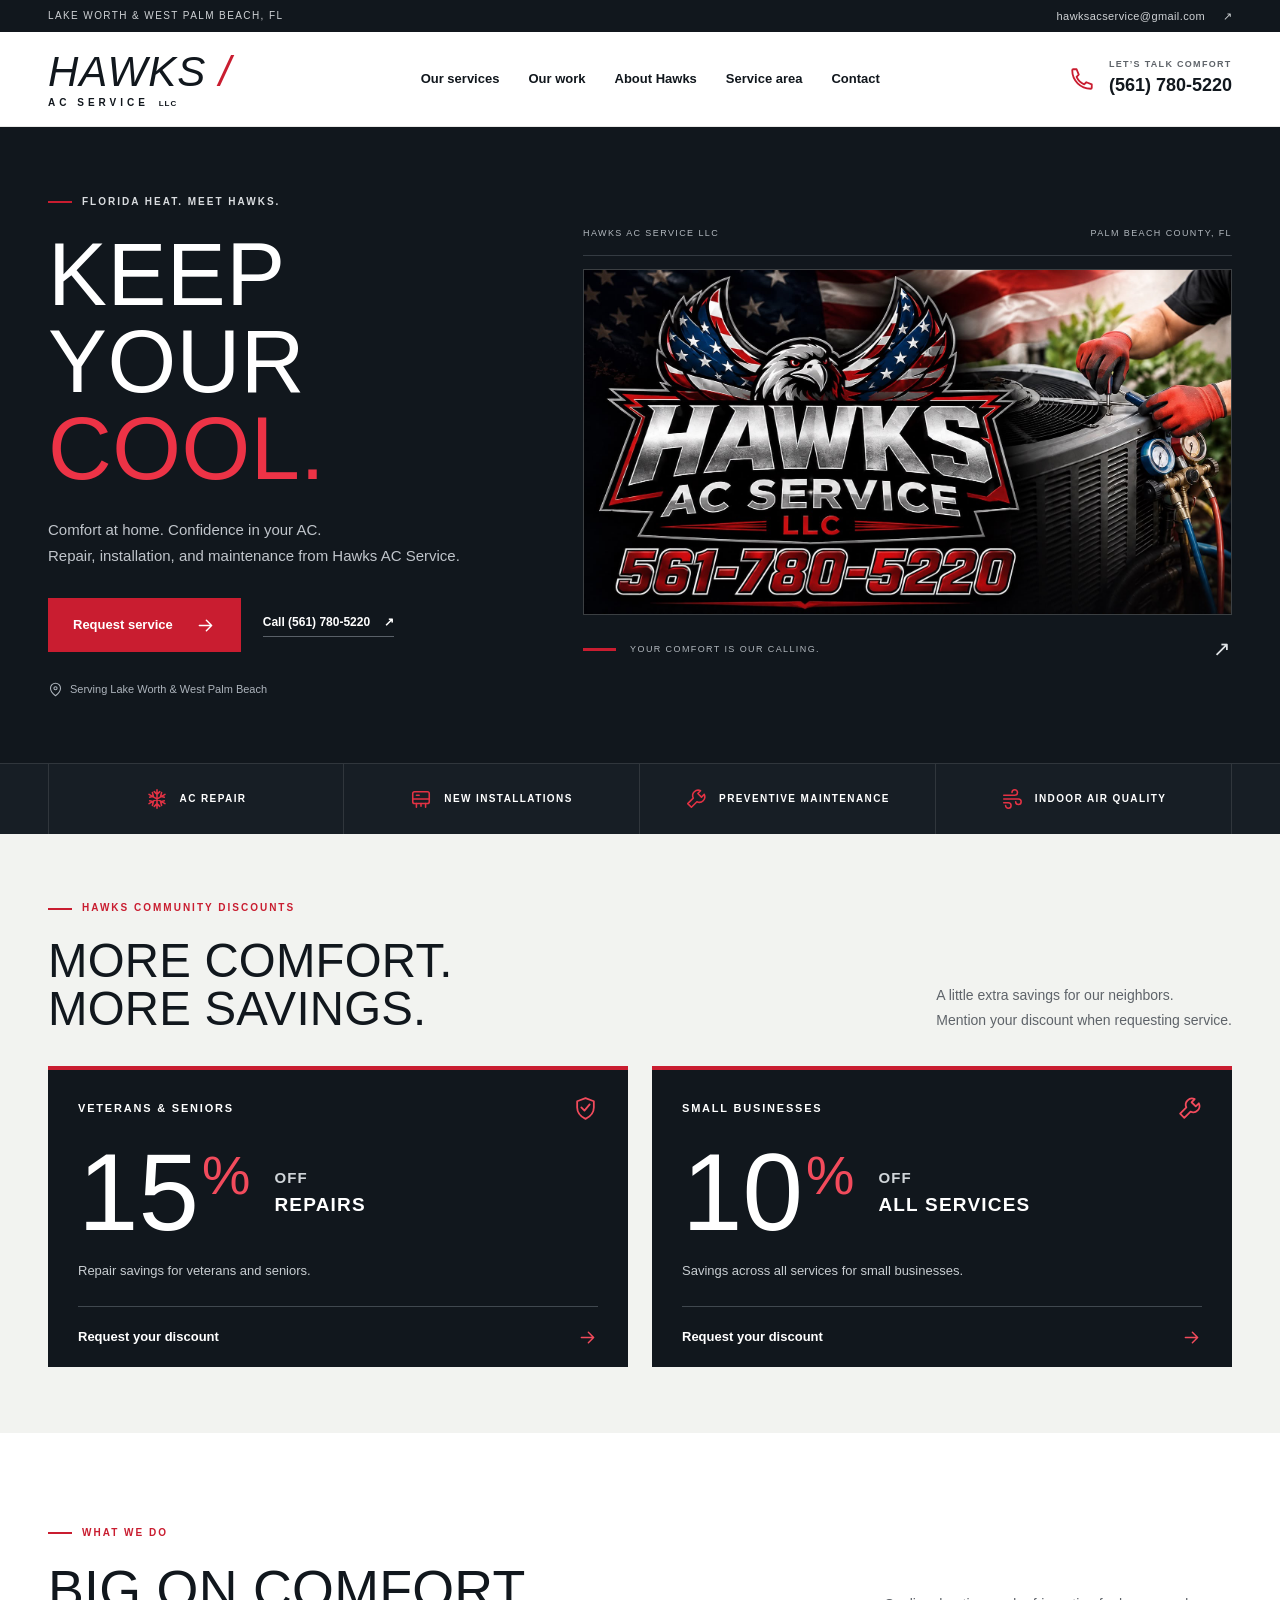
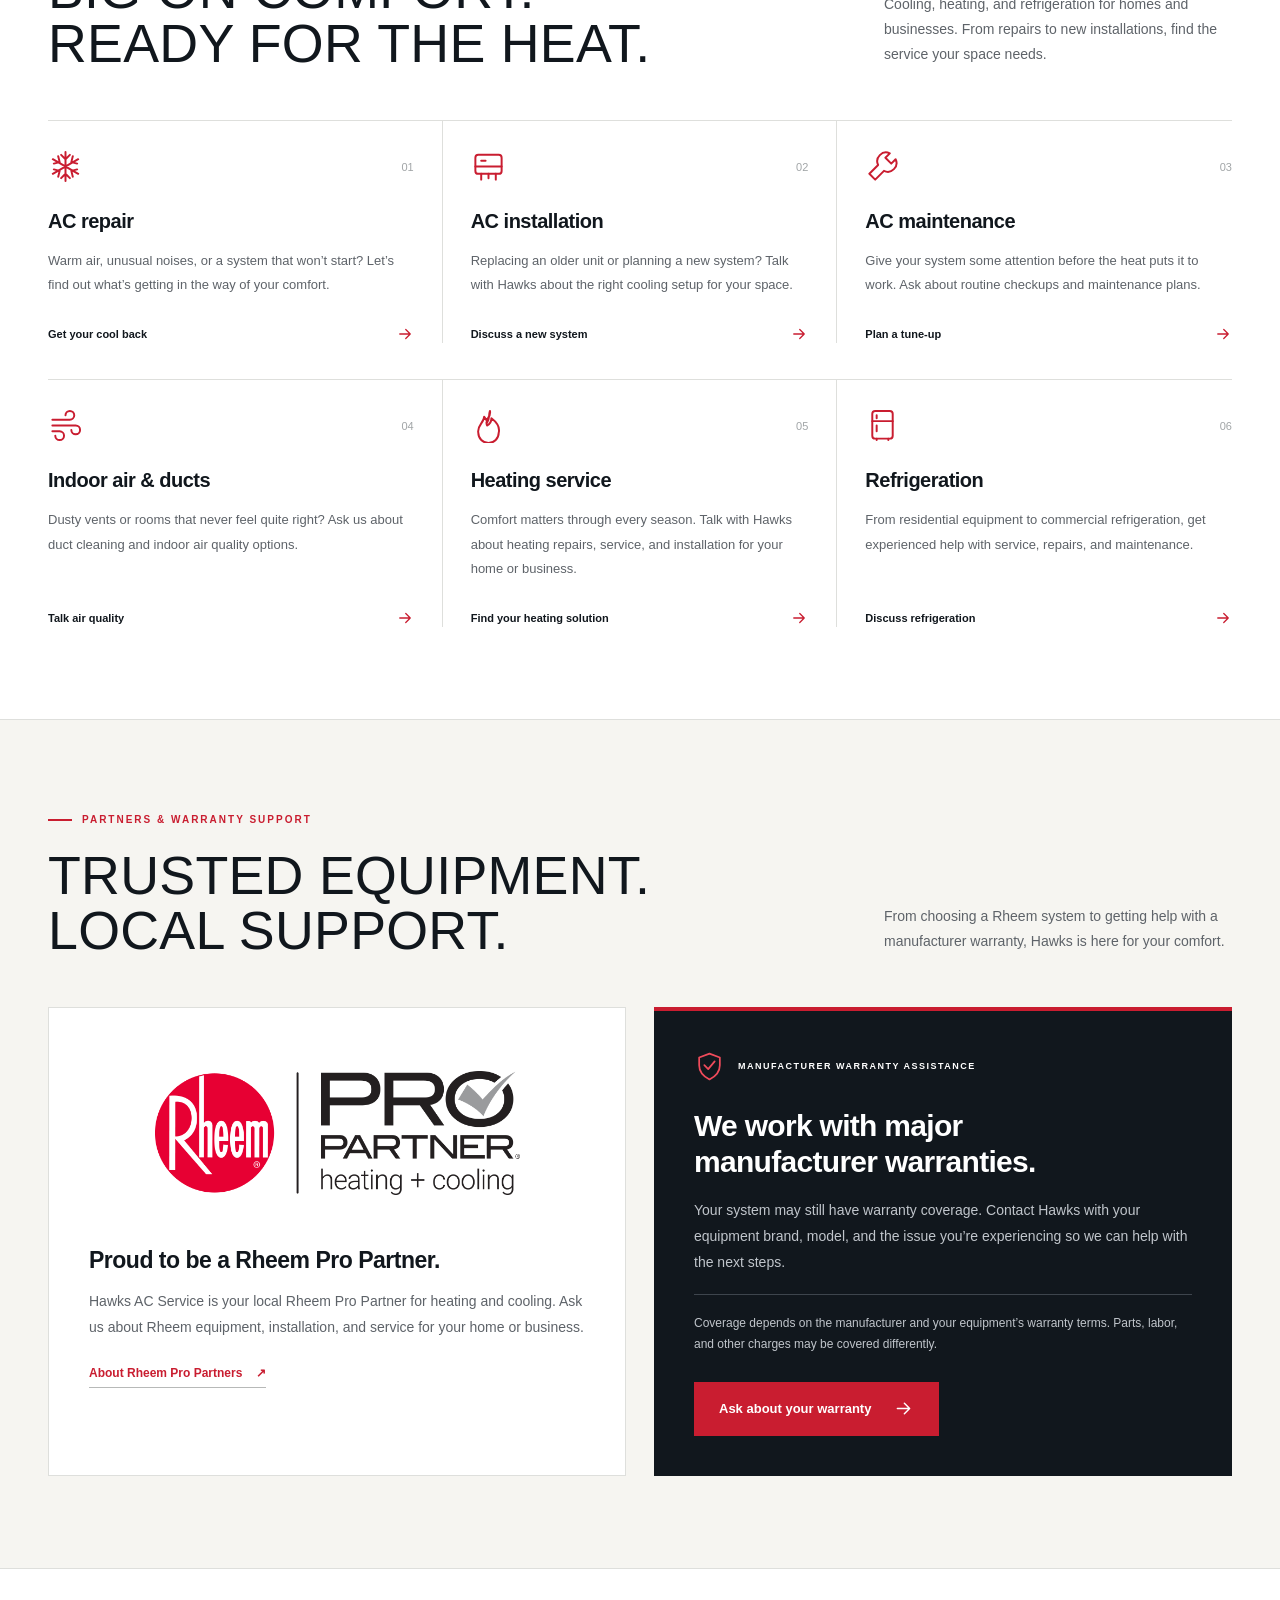
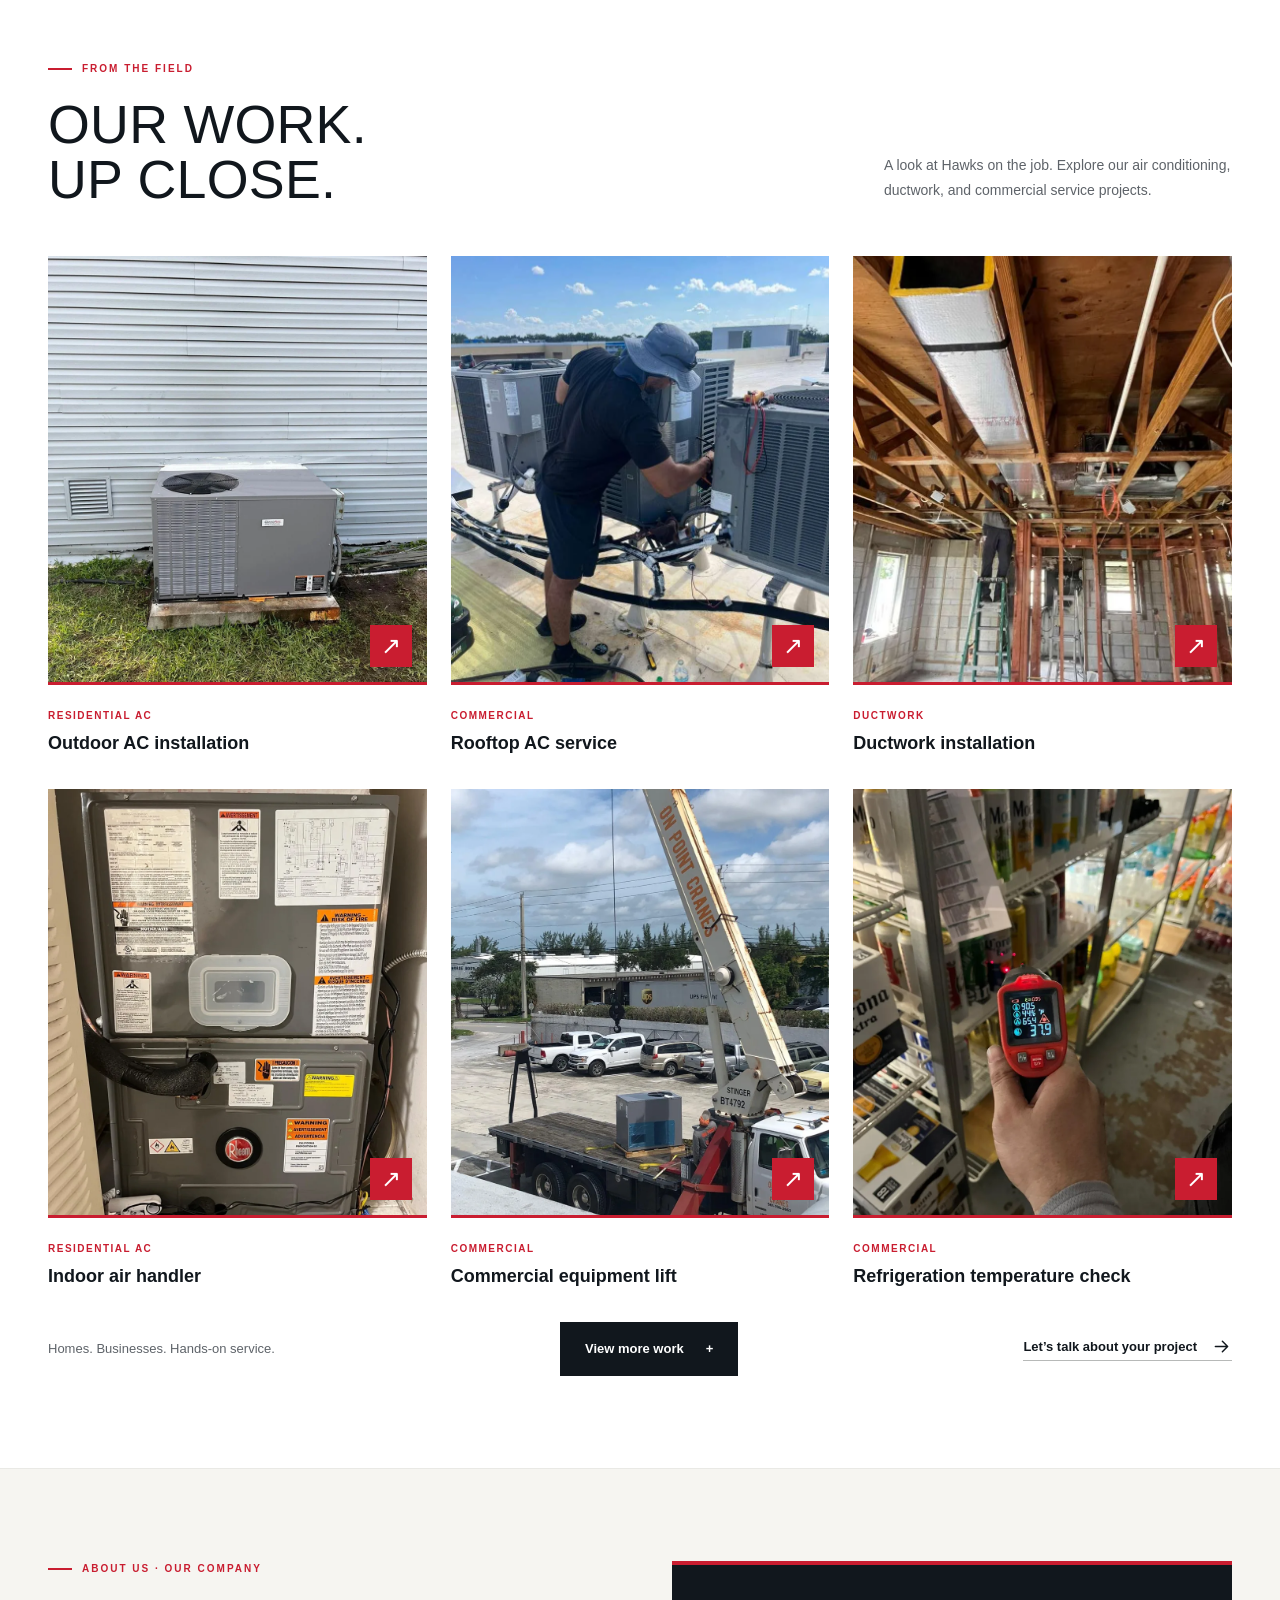
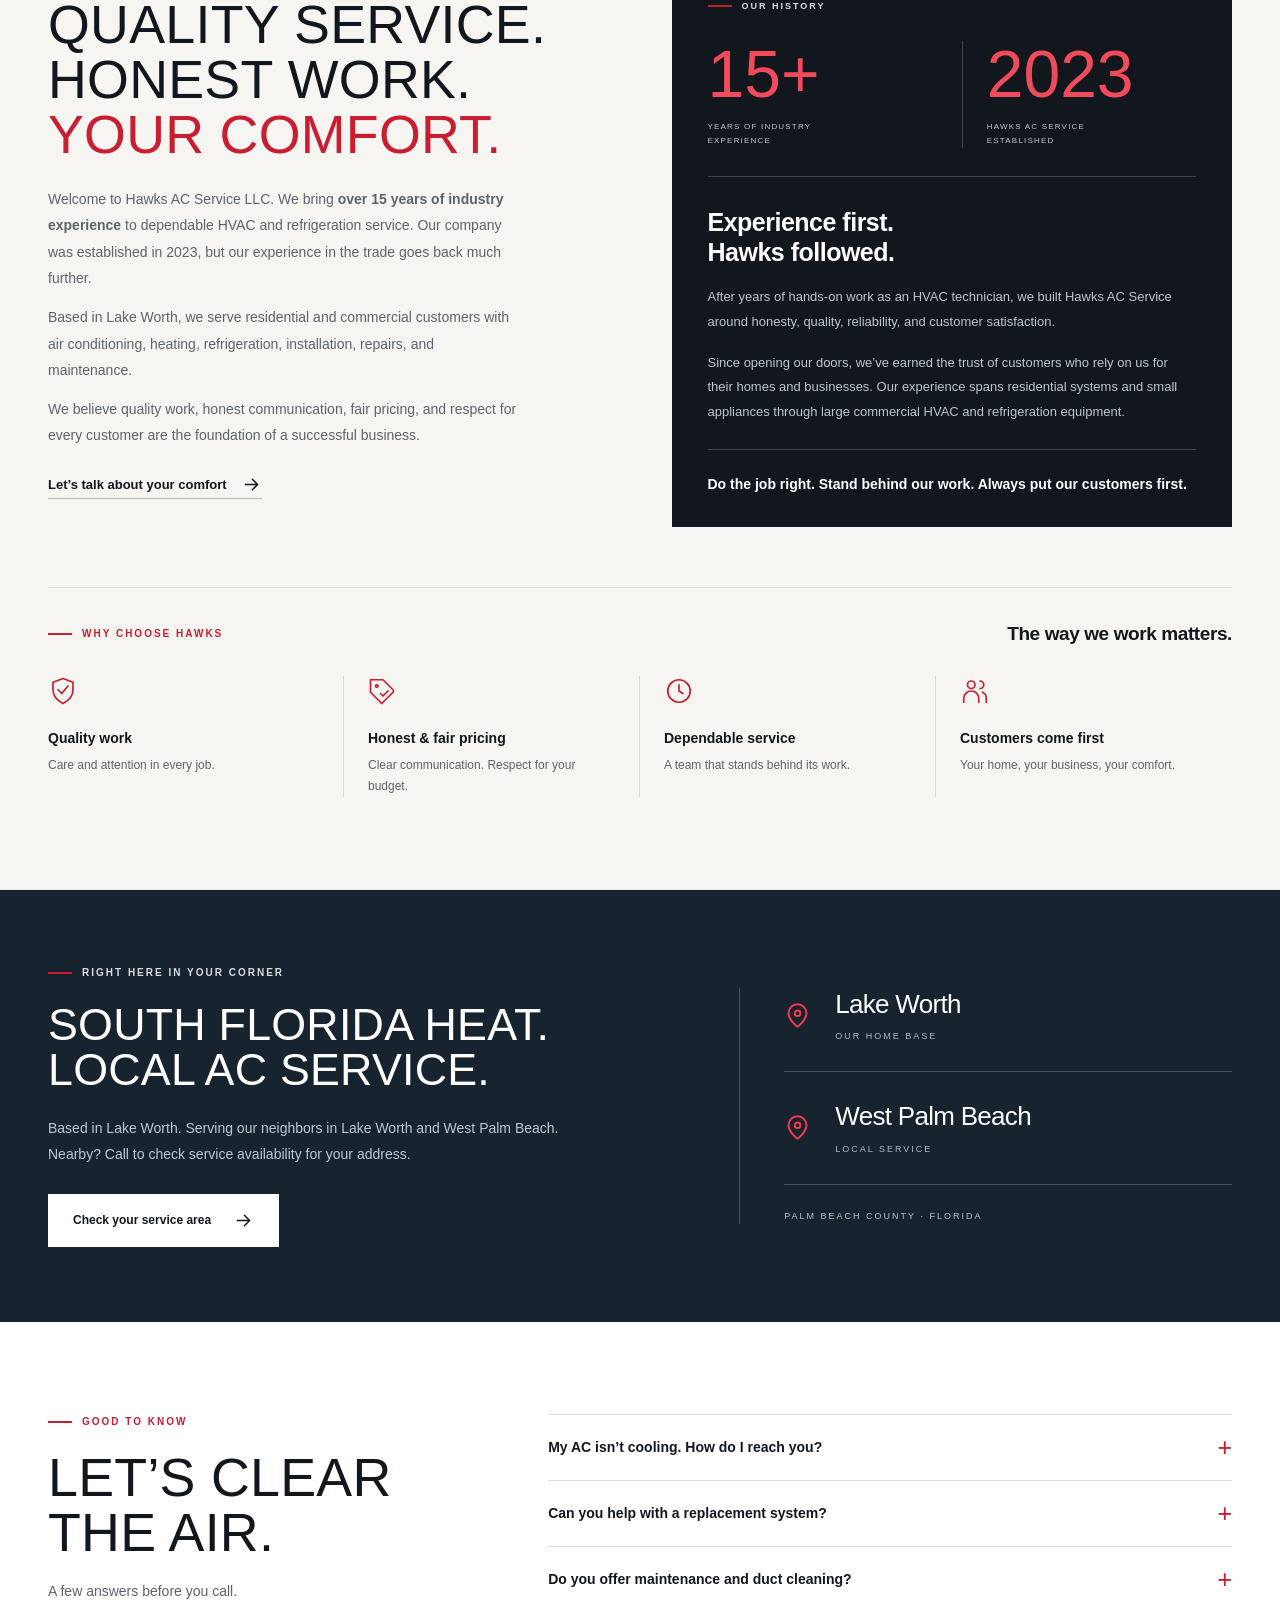
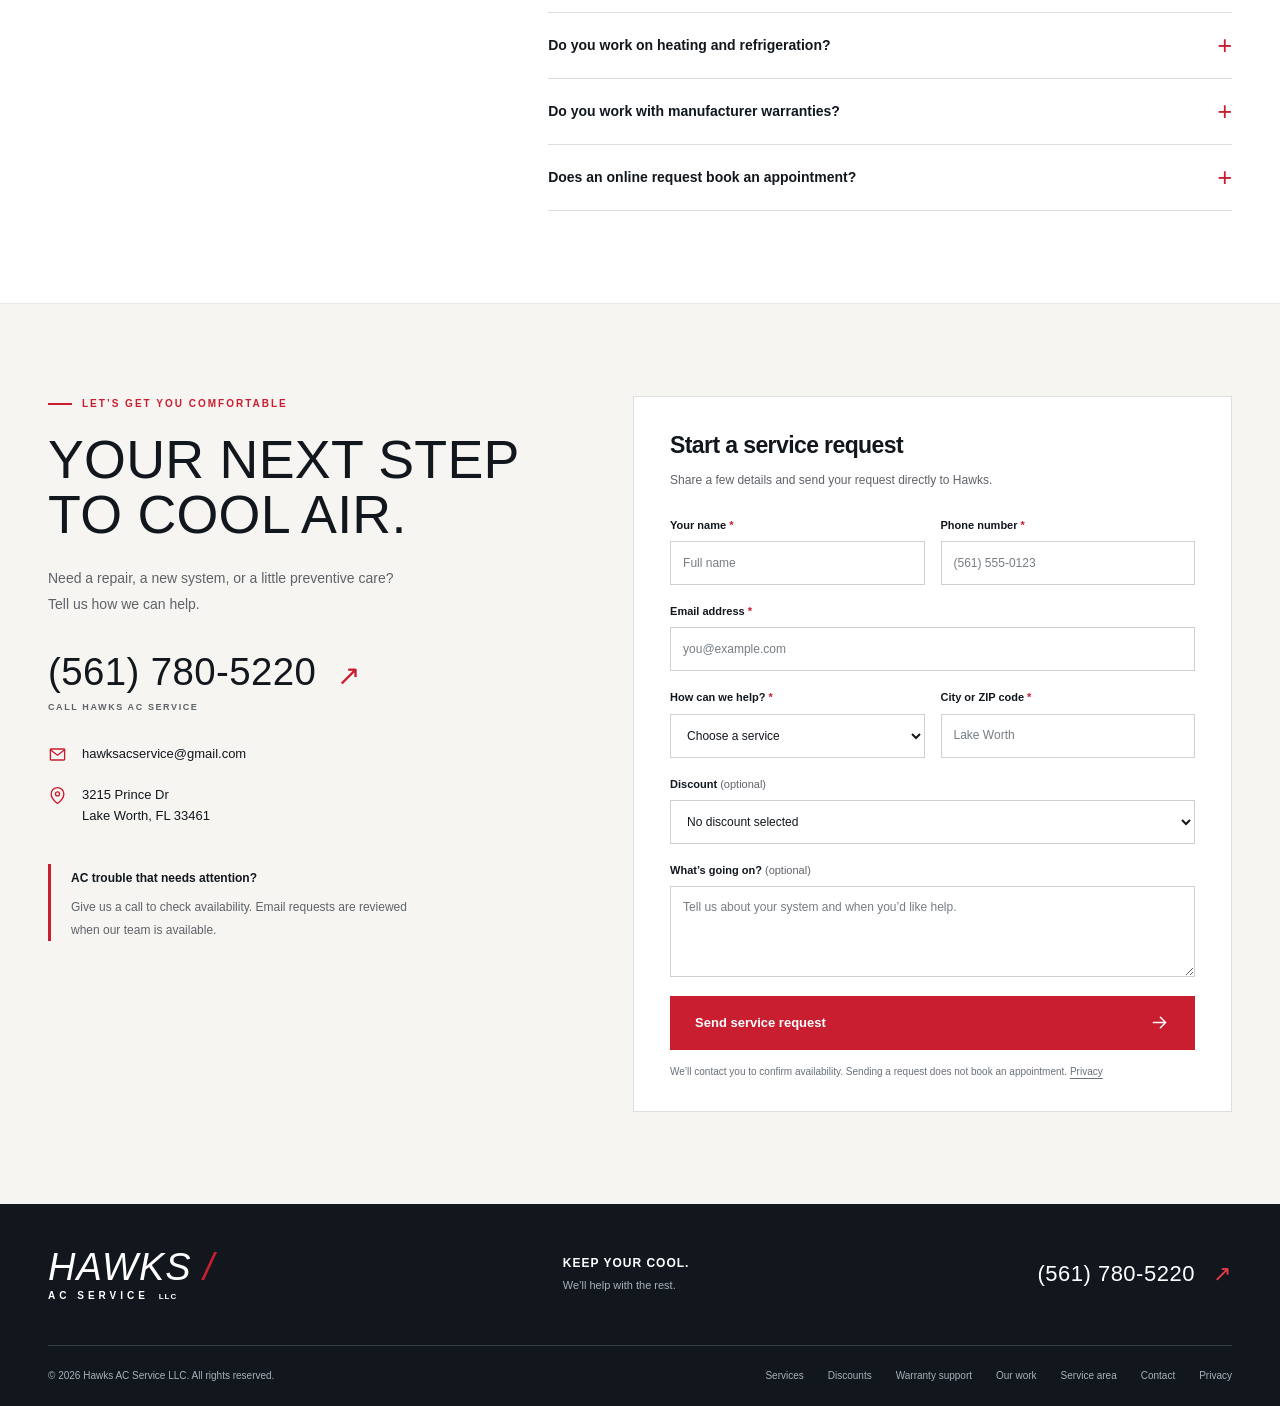
==== commit 8f25debc: "Add Rheem Pro Partner and manufacturer warranty support" ====
--- a/index.html
+++ b/index.html
@@ -8,19 +8,20 @@
   <meta property="og:title" content="Hawks AC Service | Keep Your Cool">
   <meta property="og:description" content="HVAC and refrigeration services for homes and businesses in Lake Worth and West Palm Beach. Call 561-780-5220.">
   <meta property="og:type" content="website">
-  <meta property="og:url" content="https://hawksacservice.github.io/">
-  <meta property="og:image" content="https://hawksacservice.github.io/assets/hawks-brand.jpeg">
-  <link rel="canonical" href="https://hawksacservice.github.io/">
+  <meta property="og:url" content="https://www.hawksacservice.com/">
+  <meta property="og:image" content="https://www.hawksacservice.com/assets/hawks-brand.jpeg">
+  <link rel="canonical" href="https://www.hawksacservice.com/">
   <title>Hawks AC Service | AC Repair in Lake Worth & West Palm Beach</title>
   <link rel="icon" type="image/svg+xml" href="assets/favicon.svg">
   <link rel="stylesheet" href="styles.css?v=20261023-offers">
   <link rel="stylesheet" href="company.css">
   <link rel="stylesheet" href="work.css?v=20261023-offers">
   <link rel="stylesheet" href="offers.css?v=20261023-offers">
+  <link rel="stylesheet" href="partners.css?v=20261023-rheem">
   <script src="script.js?v=20261023-offers" defer></script>
   <script src="work.js?v=20261023-offers" defer></script>
   <script type="application/ld+json">
-  {"@context":"https://schema.org","@type":"HVACBusiness","name":"Hawks AC Service LLC","url":"https://hawksacservice.github.io/","telephone":"+1-561-780-5220","email":"hawksacservice@gmail.com","foundingDate":"2023","address":{"@type":"PostalAddress","streetAddress":"3215 Prince Dr","addressLocality":"Lake Worth","addressRegion":"FL","postalCode":"33461","addressCountry":"US"},"areaServed":[{"@type":"City","name":"Lake Worth"},{"@type":"City","name":"West Palm Beach"}]}
+  {"@context":"https://schema.org","@type":"HVACBusiness","name":"Hawks AC Service LLC","url":"https://www.hawksacservice.com/","telephone":"+1-561-780-5220","email":"hawksacservice@gmail.com","foundingDate":"2023","address":{"@type":"PostalAddress","streetAddress":"3215 Prince Dr","addressLocality":"Lake Worth","addressRegion":"FL","postalCode":"33461","addressCountry":"US"},"areaServed":[{"@type":"City","name":"Lake Worth"},{"@type":"City","name":"West Palm Beach"}]}
   </script>
 </head>
 <body>
@@ -89,6 +90,26 @@
         </div>
       </div>
     </section>
+    <section class="partners section-pad" id="warranty" aria-labelledby="partners-heading">
+      <div class="container">
+        <div class="section-heading"><div><p class="eyebrow"><span></span> PARTNERS &amp; WARRANTY SUPPORT</p><h2 id="partners-heading">TRUSTED EQUIPMENT.<br>LOCAL SUPPORT.</h2></div><p>From choosing a Rheem system to getting help with a manufacturer warranty, Hawks is here for your comfort.</p></div>
+        <div class="partner-grid">
+          <article class="rheem-partner">
+            <div class="partner-logo"><img src="assets/rheem-pro-partner.png" width="2700" height="916" alt="Rheem Pro Partner — heating and cooling" loading="lazy" decoding="async"></div>
+            <h3>Proud to be a Rheem Pro Partner.</h3>
+            <p>Hawks AC Service is your local Rheem Pro Partner for heating and cooling. Ask us about Rheem equipment, installation, and service for your home or business.</p>
+            <a class="text-link" href="https://www.rheem.com/professionals/residential-heating-and-cooling/pro-partner-programs/" target="_blank" rel="noopener noreferrer">About Rheem Pro Partners <span aria-hidden="true">↗</span><span class="sr-only"> (opens in a new tab)</span></a>
+          </article>
+          <article class="warranty-support">
+            <div class="warranty-label"><svg class="service-icon" aria-hidden="true"><use href="#i-shield"/></svg><span>MANUFACTURER WARRANTY ASSISTANCE</span></div>
+            <h3>We work with major manufacturer warranties.</h3>
+            <p>Your system may still have warranty coverage. Contact Hawks with your equipment brand, model, and the issue you’re experiencing so we can help with the next steps.</p>
+            <p class="warranty-note">Coverage depends on the manufacturer and your equipment’s warranty terms. Parts, labor, and other charges may be covered differently.</p>
+            <a class="button button-red" href="#contact" data-service="Manufacturer warranty assistance">Ask about your warranty <svg class="icon" aria-hidden="true"><use href="#i-arrow"/></svg></a>
+          </article>
+        </div>
+      </div>
+    </section>
     <section class="work-section section-pad" id="our-work" aria-labelledby="work-heading"><div class="container">
       <div class="section-heading"><div><p class="eyebrow"><span></span> FROM THE FIELD</p><h2 id="work-heading">OUR WORK.<br>UP CLOSE.</h2></div><p>A look at Hawks on the job. Explore our air conditioning, ductwork, and commercial service projects.</p></div>
       <div class="work-grid" id="work-grid"><figure class="work-card"><a class="work-photo" href="assets/work-outdoor-installation.webp" data-photo="0" aria-label="Enlarge: Outdoor AC installation"><img src="assets/work-outdoor-installation.webp" alt="Outdoor air conditioner beside a home with insulated refrigerant lines." width="960" height="1280" loading="lazy" decoding="async"><span class="work-enlarge" aria-hidden="true">↗</span></a><figcaption><span>Residential AC</span><h3>Outdoor AC installation</h3></figcaption></figure>
@@ -113,12 +134,12 @@
       </div>
     </section>
     <section class="area-section" id="service-area" aria-labelledby="area-heading"><div class="container area-grid"><div><p class="eyebrow light"><span></span> RIGHT HERE IN YOUR CORNER</p><h2 id="area-heading">SOUTH FLORIDA HEAT.<br>LOCAL AC SERVICE.</h2><p>Based in Lake Worth. Serving our neighbors in Lake Worth and West Palm Beach. Nearby? Call to check service availability for your address.</p><a class="button button-white" href="tel:+15617805220">Check your service area <svg class="icon"><use href="#i-arrow"/></svg></a></div><div class="area-places"><div><svg class="icon"><use href="#i-pin"/></svg><span>Lake Worth<small>OUR HOME BASE</small></span></div><div><svg class="icon"><use href="#i-pin"/></svg><span>West Palm Beach<small>LOCAL SERVICE</small></span></div><p>PALM BEACH COUNTY · FLORIDA</p></div></div></section>
-    <section class="faq section-pad" aria-labelledby="faq-heading"><div class="container faq-grid"><div><p class="eyebrow"><span></span> GOOD TO KNOW</p><h2 id="faq-heading">LET’S CLEAR<br>THE AIR.</h2><p>A few answers before you call.</p></div><div class="faq-list"><details><summary>My AC isn’t cooling. How do I reach you?<span aria-hidden="true">+</span></summary><p>Call <a href="tel:+15617805220">(561) 780-5220</a> and tell us what’s happening. We’ll discuss your location, the issue, and current availability. For urgent requests, calling is the best way to reach us.</p></details><details><summary>Can you help with a replacement system?<span aria-hidden="true">+</span></summary><p>Yes. Contact Hawks about AC installation and replacement options for your home or business. We’ll need details about your space and existing system before discussing a suitable solution.</p></details><details><summary>Do you offer maintenance and duct cleaning?<span aria-hidden="true">+</span></summary><p>Yes. Reach out about AC maintenance, duct cleaning, and indoor air quality services. Tell us about your system and any concerns so we can discuss the right service.</p></details><details><summary>Do you work on heating and refrigeration?<span aria-hidden="true">+</span></summary><p>Yes. Hawks provides heating service and installation, plus refrigeration service and repair for residential and commercial customers. Call or email us with your equipment details so we can discuss what you need.</p></details><details><summary>Does an online request book an appointment?<span aria-hidden="true">+</span></summary><p>No. The form sends your service request to Hawks. Your appointment is only scheduled once we confirm availability and details with you directly.</p></details></div></div></section>
+    <section class="faq section-pad" aria-labelledby="faq-heading"><div class="container faq-grid"><div><p class="eyebrow"><span></span> GOOD TO KNOW</p><h2 id="faq-heading">LET’S CLEAR<br>THE AIR.</h2><p>A few answers before you call.</p></div><div class="faq-list"><details><summary>My AC isn’t cooling. How do I reach you?<span aria-hidden="true">+</span></summary><p>Call <a href="tel:+15617805220">(561) 780-5220</a> and tell us what’s happening. We’ll discuss your location, the issue, and current availability. For urgent requests, calling is the best way to reach us.</p></details><details><summary>Can you help with a replacement system?<span aria-hidden="true">+</span></summary><p>Yes. Contact Hawks about AC installation and replacement options for your home or business. We’ll need details about your space and existing system before discussing a suitable solution.</p></details><details><summary>Do you offer maintenance and duct cleaning?<span aria-hidden="true">+</span></summary><p>Yes. Reach out about AC maintenance, duct cleaning, and indoor air quality services. Tell us about your system and any concerns so we can discuss the right service.</p></details><details><summary>Do you work on heating and refrigeration?<span aria-hidden="true">+</span></summary><p>Yes. Hawks provides heating service and installation, plus refrigeration service and repair for residential and commercial customers. Call or email us with your equipment details so we can discuss what you need.</p></details><details><summary>Do you work with manufacturer warranties?<span aria-hidden="true">+</span></summary><p>Yes. Hawks works with major manufacturer warranties and is a Rheem Pro Partner. Share your equipment brand, model, serial number if available, and the issue you’re experiencing. Coverage depends on the manufacturer and your warranty terms; parts, labor, and other charges may be covered differently.</p></details><details><summary>Does an online request book an appointment?<span aria-hidden="true">+</span></summary><p>No. The form sends your service request to Hawks. Your appointment is only scheduled once we confirm availability and details with you directly.</p></details></div></div></section>
     <section class="contact section-pad" id="contact" aria-labelledby="contact-heading"><div class="container contact-grid"><div class="contact-info"><p class="eyebrow"><span></span> LET’S GET YOU COMFORTABLE</p><h2 id="contact-heading">YOUR NEXT STEP<br>TO COOL AIR.</h2><p>Need a repair, a new system, or a little preventive care? Tell us how we can help.</p><a class="contact-number" href="tel:+15617805220">(561) 780-5220 <span aria-hidden="true">↗</span></a><span class="contact-caption">CALL HAWKS AC SERVICE</span><div class="contact-detail"><svg class="icon"><use href="#i-mail"/></svg><a href="mailto:hawksacservice@gmail.com">hawksacservice@gmail.com</a></div><div class="contact-detail"><svg class="icon"><use href="#i-pin"/></svg><span>3215 Prince Dr<br>Lake Worth, FL 33461</span></div><div class="urgent-note"><strong>AC trouble that needs attention?</strong><p>Give us a call to check availability. Email requests are reviewed when our team is available.</p></div></div>
-      <div class="request-panel"><h3>Start a service request</h3><p class="form-intro">Share a few details and send your request directly to Hawks.</p><noscript><p>Please email <a href="mailto:hawksacservice@gmail.com">hawksacservice@gmail.com</a> or call <a href="tel:+15617805220">(561) 780-5220</a> to request service.</p></noscript><form id="service-form" action="https://formsubmit.co/hawksacservice@gmail.com" method="POST"><input type="hidden" name="_subject" value="New website service request — Hawks AC Service"><input type="hidden" name="_template" value="table"><input type="hidden" name="_url" value="https://hawksacservice.github.io/#contact"><input type="hidden" name="_next" value="https://hawksacservice.github.io/thanks.html"><div class="form-honey" aria-hidden="true"><label>Leave this field empty<input name="_honey" type="text" tabindex="-1" autocomplete="off"></label></div><div class="form-row"><div class="field"><label for="full-name">Your name <span>*</span></label><input id="full-name" name="name" autocomplete="name" required maxlength="100" placeholder="Full name"></div><div class="field"><label for="phone">Phone number <span>*</span></label><input id="phone" name="phone" type="tel" autocomplete="tel" required minlength="7" maxlength="30" placeholder="(561) 555-0123"></div></div><div class="field"><label for="email">Email address <span>*</span></label><input id="email" name="email" type="email" autocomplete="email" required maxlength="150" placeholder="you@example.com"></div><div class="form-row"><div class="field"><label for="service">How can we help? <span>*</span></label><select id="service" name="service" required><option value="">Choose a service</option><option>AC repair</option><option>AC installation</option><option>AC maintenance</option><option>Indoor air and duct cleaning</option><option>Heating service and installation</option><option>Refrigeration service and repair</option><option>Not sure — let's talk</option></select></div><div class="field"><label for="city">City or ZIP code <span>*</span></label><input id="city" name="city" autocomplete="address-level2" required maxlength="100" placeholder="Lake Worth"></div></div><div class="field"><label for="discount">Discount <span class="optional">(optional)</span></label><select id="discount" name="discount"><option value="">No discount selected</option><option>Veteran or senior — 15% off repairs</option><option>Small business — 10% off all services</option></select></div><div class="field"><label for="message">What’s going on? <span class="optional">(optional)</span></label><textarea id="message" name="message" rows="3" maxlength="1200" placeholder="Tell us about your system and when you’d like help."></textarea></div><button class="button button-red form-submit" type="submit">Send service request <svg class="icon"><use href="#i-arrow"/></svg></button><p class="form-note">We’ll contact you to confirm availability. Sending a request does not book an appointment. <a href="privacy.html">Privacy</a></p><div id="email-result" class="email-result" tabindex="-1" hidden aria-live="polite"><h4 id="form-status-title"></h4><p id="form-status-message"></p><a id="email-draft-link" class="button button-dark" href="mailto:hawksacservice@gmail.com" hidden>Email your request instead <svg class="icon"><use href="#i-mail"/></svg></a></div></form></div>
+      <div class="request-panel"><h3>Start a service request</h3><p class="form-intro">Share a few details and send your request directly to Hawks.</p><noscript><p>Please email <a href="mailto:hawksacservice@gmail.com">hawksacservice@gmail.com</a> or call <a href="tel:+15617805220">(561) 780-5220</a> to request service.</p></noscript><form id="service-form" action="https://formsubmit.co/hawksacservice@gmail.com" method="POST"><input type="hidden" name="_subject" value="New website service request — Hawks AC Service"><input type="hidden" name="_template" value="table"><input type="hidden" name="_url" value="https://www.hawksacservice.com/#contact"><input type="hidden" name="_next" value="https://www.hawksacservice.com/thanks.html"><div class="form-honey" aria-hidden="true"><label>Leave this field empty<input name="_honey" type="text" tabindex="-1" autocomplete="off"></label></div><div class="form-row"><div class="field"><label for="full-name">Your name <span>*</span></label><input id="full-name" name="name" autocomplete="name" required maxlength="100" placeholder="Full name"></div><div class="field"><label for="phone">Phone number <span>*</span></label><input id="phone" name="phone" type="tel" autocomplete="tel" required minlength="7" maxlength="30" placeholder="(561) 555-0123"></div></div><div class="field"><label for="email">Email address <span>*</span></label><input id="email" name="email" type="email" autocomplete="email" required maxlength="150" placeholder="you@example.com"></div><div class="form-row"><div class="field"><label for="service">How can we help? <span>*</span></label><select id="service" name="service" required><option value="">Choose a service</option><option>AC repair</option><option>AC installation</option><option>AC maintenance</option><option>Indoor air and duct cleaning</option><option>Heating service and installation</option><option>Refrigeration service and repair</option><option>Manufacturer warranty assistance</option><option>Not sure — let's talk</option></select></div><div class="field"><label for="city">City or ZIP code <span>*</span></label><input id="city" name="city" autocomplete="address-level2" required maxlength="100" placeholder="Lake Worth"></div></div><div class="field"><label for="discount">Discount <span class="optional">(optional)</span></label><select id="discount" name="discount"><option value="">No discount selected</option><option>Veteran or senior — 15% off repairs</option><option>Small business — 10% off all services</option></select></div><div class="field"><label for="message">What’s going on? <span class="optional">(optional)</span></label><textarea id="message" name="message" rows="3" maxlength="1200" placeholder="Tell us about your system and when you’d like help."></textarea></div><button class="button button-red form-submit" type="submit">Send service request <svg class="icon"><use href="#i-arrow"/></svg></button><p class="form-note">We’ll contact you to confirm availability. Sending a request does not book an appointment. <a href="privacy.html">Privacy</a></p><div id="email-result" class="email-result" tabindex="-1" hidden aria-live="polite"><h4 id="form-status-title"></h4><p id="form-status-message"></p><a id="email-draft-link" class="button button-dark" href="mailto:hawksacservice@gmail.com" hidden>Email your request instead <svg class="icon"><use href="#i-mail"/></svg></a></div></form></div>
     </div></section>
   </main>
-  <footer class="site-footer"><div class="container footer-top"><a class="wordmark footer-wordmark" href="#home" aria-label="Back to Hawks AC Service home"><span class="wordmark-main">HAWKS<span class="brand-slash" aria-hidden="true"> /</span></span><span class="wordmark-sub">AC SERVICE <span>LLC</span></span></a><p>KEEP YOUR COOL.<br><span>We’ll help with the rest.</span></p><a class="footer-call" href="tel:+15617805220">(561) 780-5220 <span aria-hidden="true">↗</span></a></div><div class="container footer-bottom"><span>© <span id="year">2026</span> Hawks AC Service LLC. All rights reserved.</span><div><a href="#services">Services</a><a href="#discounts">Discounts</a><a href="#our-work">Our work</a><a href="#service-area">Service area</a><a href="#contact">Contact</a><a href="privacy.html">Privacy</a></div></div></footer>
+  <footer class="site-footer"><div class="container footer-top"><a class="wordmark footer-wordmark" href="#home" aria-label="Back to Hawks AC Service home"><span class="wordmark-main">HAWKS<span class="brand-slash" aria-hidden="true"> /</span></span><span class="wordmark-sub">AC SERVICE <span>LLC</span></span></a><p>KEEP YOUR COOL.<br><span>We’ll help with the rest.</span></p><a class="footer-call" href="tel:+15617805220">(561) 780-5220 <span aria-hidden="true">↗</span></a></div><div class="container footer-bottom"><span>© <span id="year">2026</span> Hawks AC Service LLC. All rights reserved.</span><div><a href="#services">Services</a><a href="#discounts">Discounts</a><a href="#warranty">Warranty support</a><a href="#our-work">Our work</a><a href="#service-area">Service area</a><a href="#contact">Contact</a><a href="privacy.html">Privacy</a></div></div></footer>
   <div class="mobile-contact" aria-label="Quick contact"><a href="tel:+15617805220"><svg class="icon"><use href="#i-phone"/></svg>Call Hawks</a><a href="#contact">Request service <svg class="icon"><use href="#i-arrow"/></svg></a></div>
 </body>
 </html>
--- a/partners.css
+++ b/partners.css
@@ -0,0 +1,21 @@
+/* Rheem's original logo is displayed without cropping or color changes. */
+.partners{background:var(--paper);border-block:1px solid var(--line)}
+.partner-grid{display:grid;grid-template-columns:1fr 1fr;gap:28px;align-items:stretch}
+.rheem-partner,.warranty-support{min-width:0;padding:40px}
+.rheem-partner{background:white;border:1px solid var(--line)}
+.partner-logo{min-height:170px;display:flex;align-items:center;justify-content:center;margin-bottom:28px}
+.partner-logo img{width:100%;max-width:365px;height:auto}
+.rheem-partner h3{font-size:23px;letter-spacing:-.5px;margin-bottom:14px}
+.rheem-partner p,.warranty-support>p{font-size:14px;line-height:1.85}
+.rheem-partner .text-link{margin-top:24px;font-size:12px;color:var(--red)}
+.warranty-support{background:var(--ink);color:white;border-top:4px solid var(--red);display:flex;flex-direction:column}
+.warranty-label{display:flex;align-items:center;gap:13px;margin-bottom:26px}
+.warranty-label .service-icon{flex:none;color:#f04b5b;width:31px;height:31px}
+.warranty-label span{font-size:9px;font-weight:700;letter-spacing:1.5px;line-height:1.8}
+.warranty-support h3{font-size:30px;line-height:1.2;letter-spacing:-.7px;margin-bottom:18px;max-width:430px}
+.warranty-support>p{color:#c0c5cb}
+.warranty-support>.warranty-note{font-size:12px;line-height:1.8;margin-top:18px;padding-top:18px;border-top:1px solid #3e454d}
+.warranty-support .button{align-self:flex-start;margin-top:26px}
+.sr-only{position:absolute;width:1px;height:1px;padding:0;margin:-1px;overflow:hidden;clip:rect(0,0,0,0);white-space:nowrap;border:0}
+@media(max-width:1000px){.partner-grid{gap:22px}.rheem-partner,.warranty-support{padding:30px}.partner-logo{min-height:150px}.warranty-support h3{font-size:27px}}
+@media(max-width:680px){.partner-grid{grid-template-columns:1fr;gap:20px}.rheem-partner,.warranty-support{padding:28px 24px}.partner-logo{min-height:135px;margin-bottom:24px}.partner-logo img{max-width:310px}.rheem-partner h3{font-size:22px}.warranty-support h3{font-size:27px}.warranty-label{gap:10px;margin-bottom:22px}.warranty-label span{font-size:8px;letter-spacing:1.2px}.warranty-support .button{width:100%;gap:12px;padding-inline:16px}.rheem-partner p,.warranty-support>p{font-size:14px}}
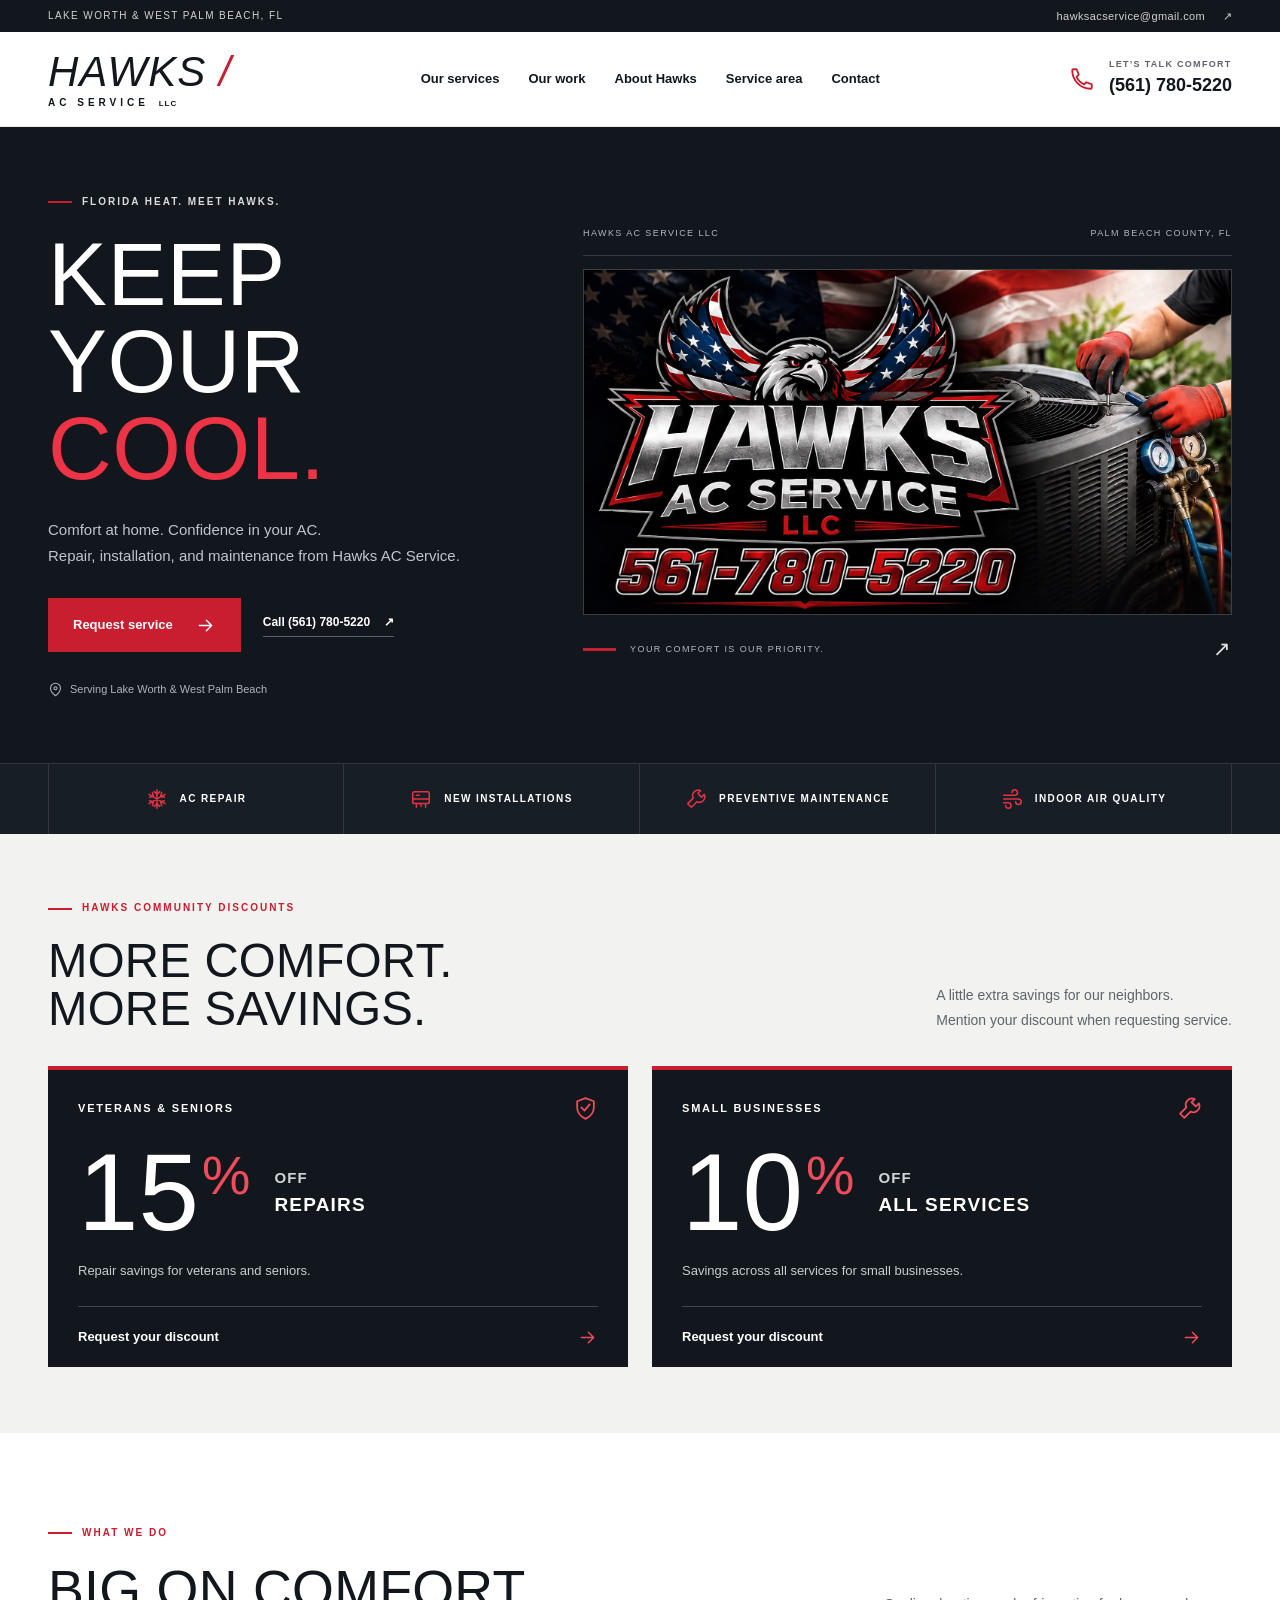
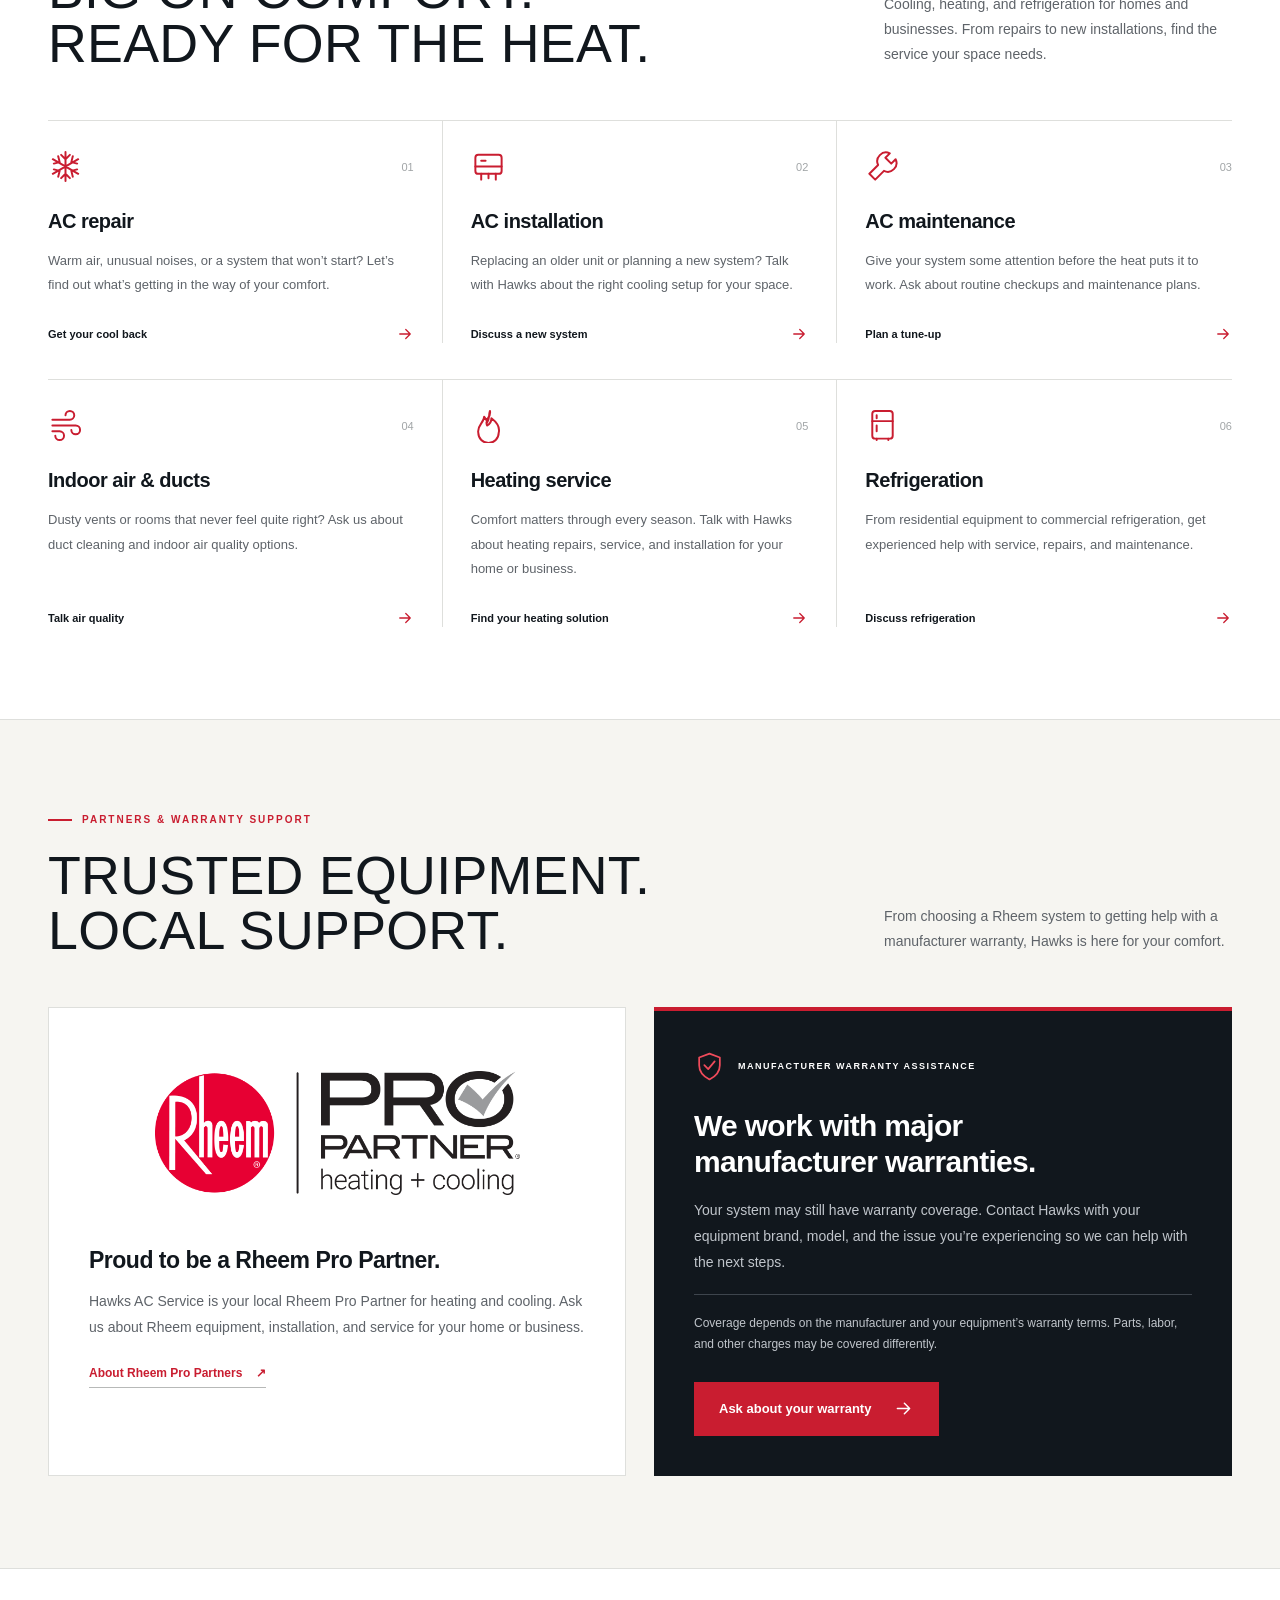
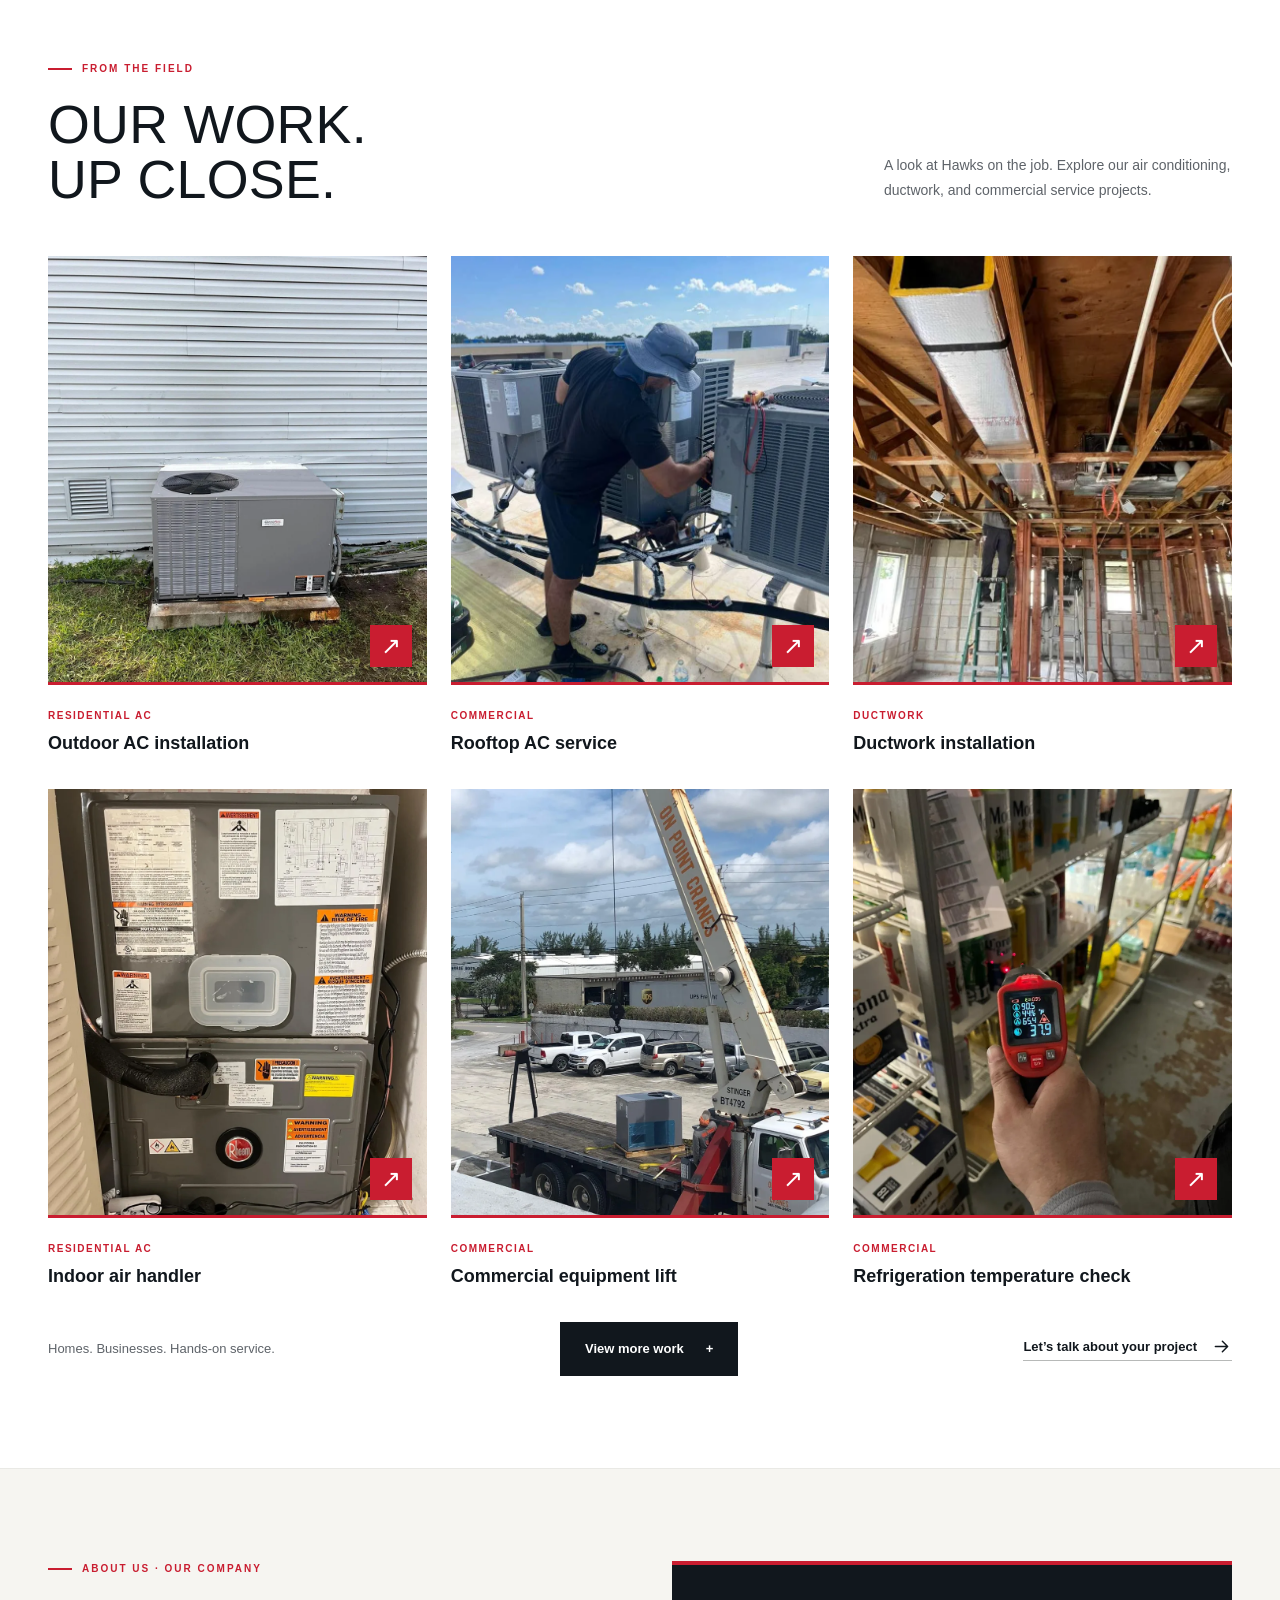
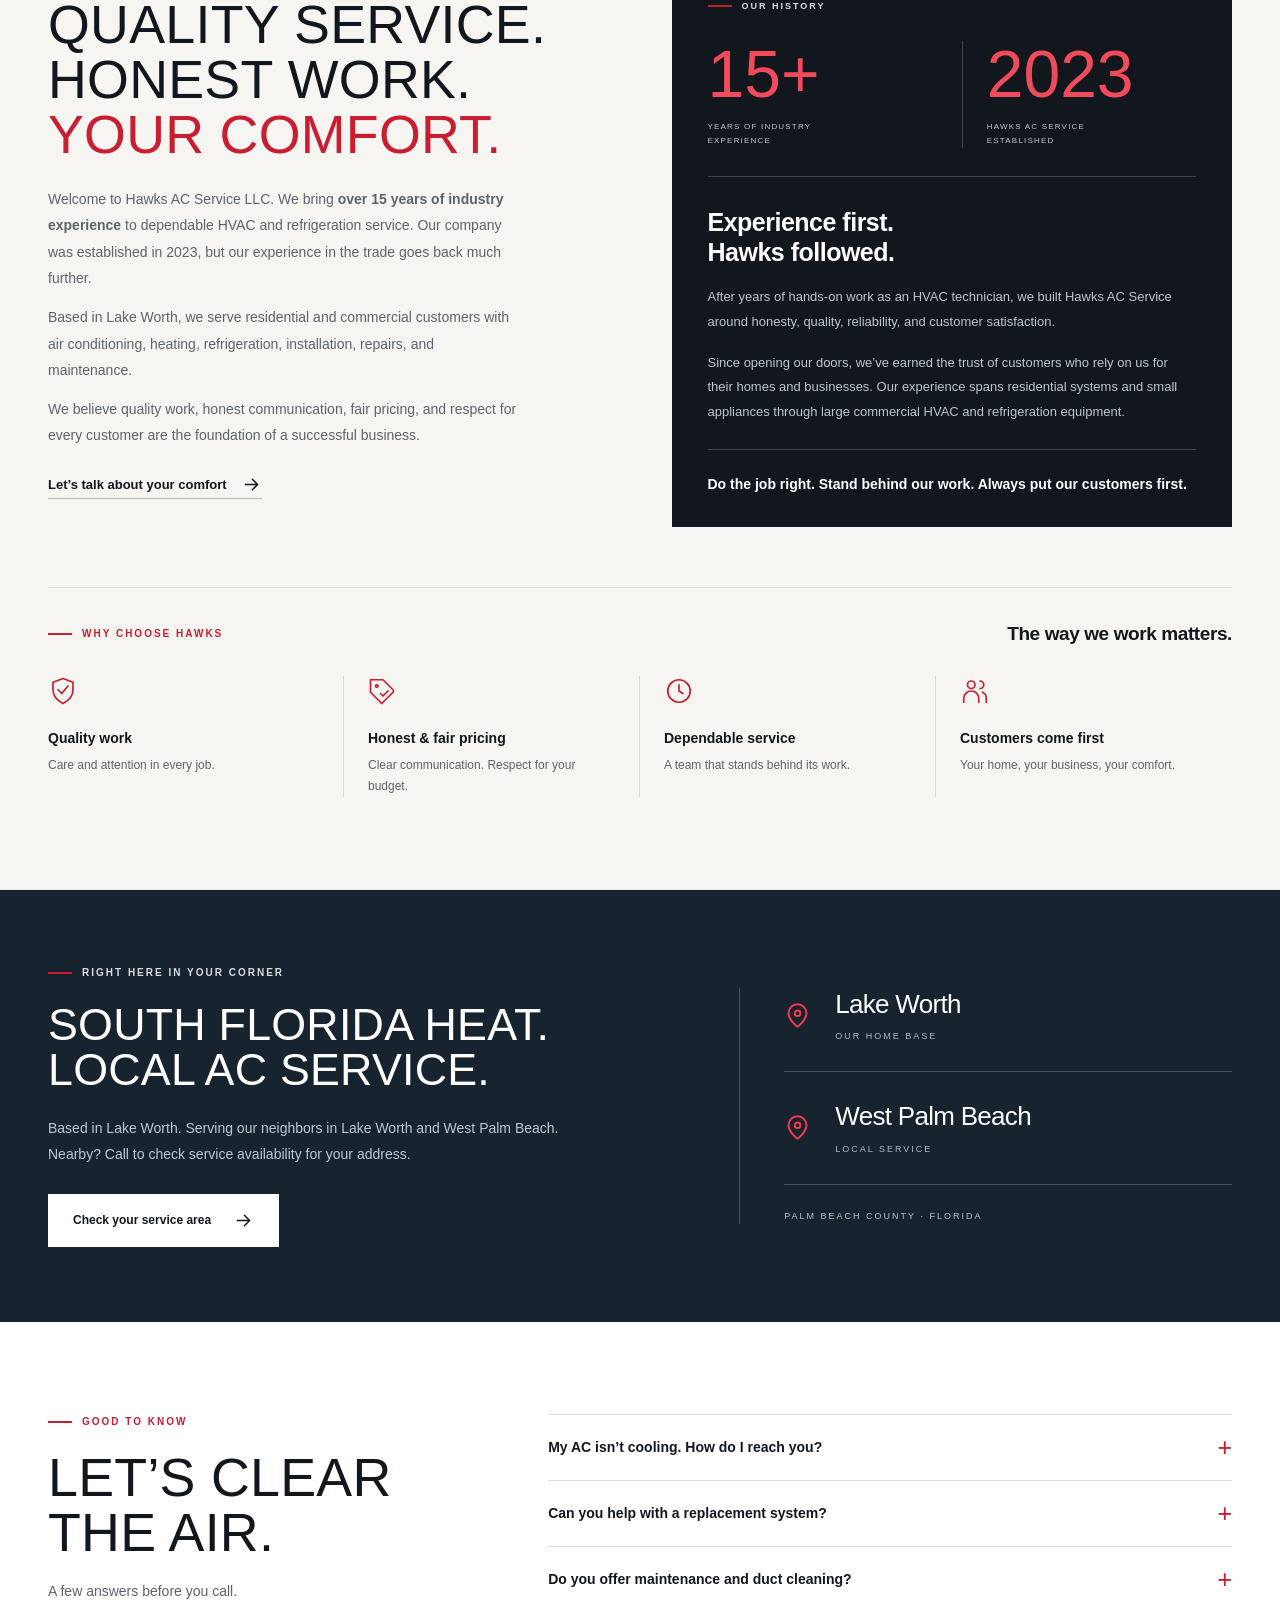
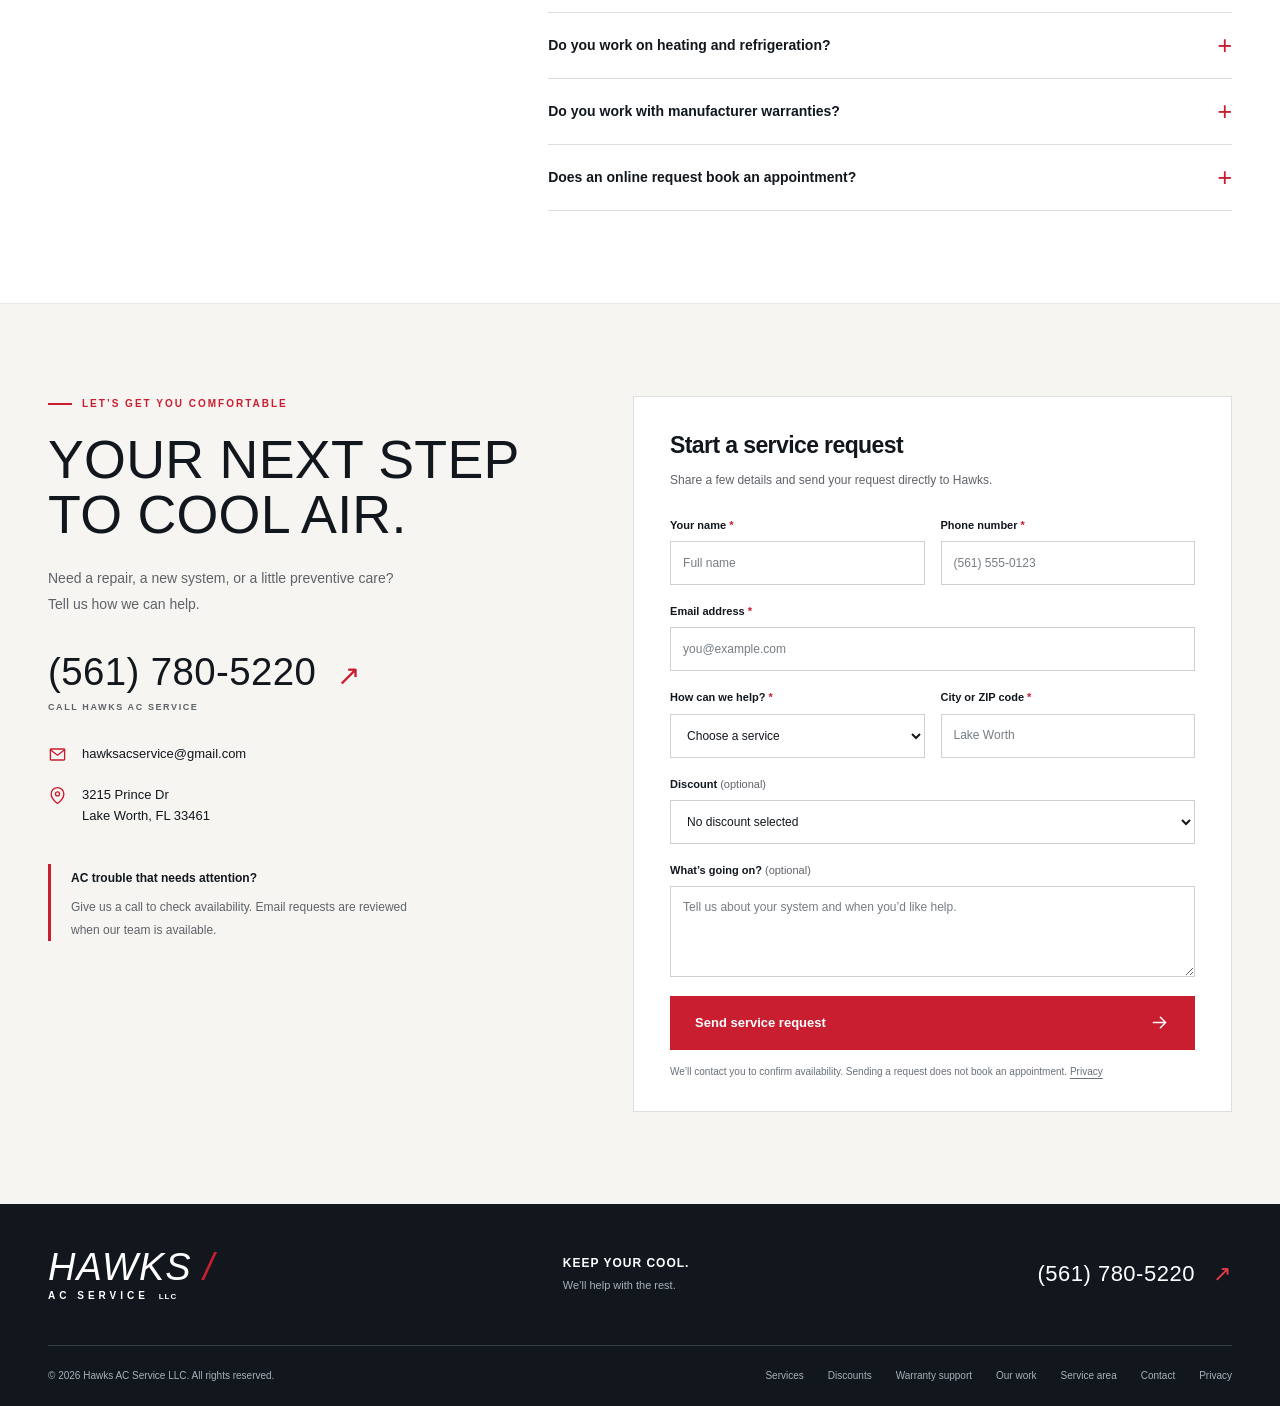
==== commit 27b53f5d: "Update tagline to Your comfort is our priority" ====
--- a/index.html
+++ b/index.html
@@ -65,7 +65,7 @@
         <div class="hero-visual">
           <div class="visual-topline"><span>HAWKS AC SERVICE LLC</span><span>PALM BEACH COUNTY, FL</span></div>
           <img src="assets/hawks-brand.jpeg" width="1718" height="915" alt="Hawks AC Service eagle logo in red, white, and blue beside an air conditioner. Call 561-780-5220." fetchpriority="high">
-          <div class="visual-bottomline"><span class="red-rule"></span><span>YOUR COMFORT IS OUR CALLING.</span><span aria-hidden="true">↗</span></div>
+          <div class="visual-bottomline"><span class="red-rule"></span><span>YOUR COMFORT IS OUR PRIORITY.</span><span aria-hidden="true">↗</span></div>
         </div>
       </div>
       <div class="hero-services"><div class="container service-strip"><a href="#services"><svg class="icon"><use href="#i-snow"/></svg>AC REPAIR</a><a href="#services"><svg class="icon"><use href="#i-unit"/></svg>NEW INSTALLATIONS</a><a href="#services"><svg class="icon"><use href="#i-tool"/></svg>PREVENTIVE MAINTENANCE</a><a href="#services"><svg class="icon"><use href="#i-air"/></svg>INDOOR AIR QUALITY</a></div></div>
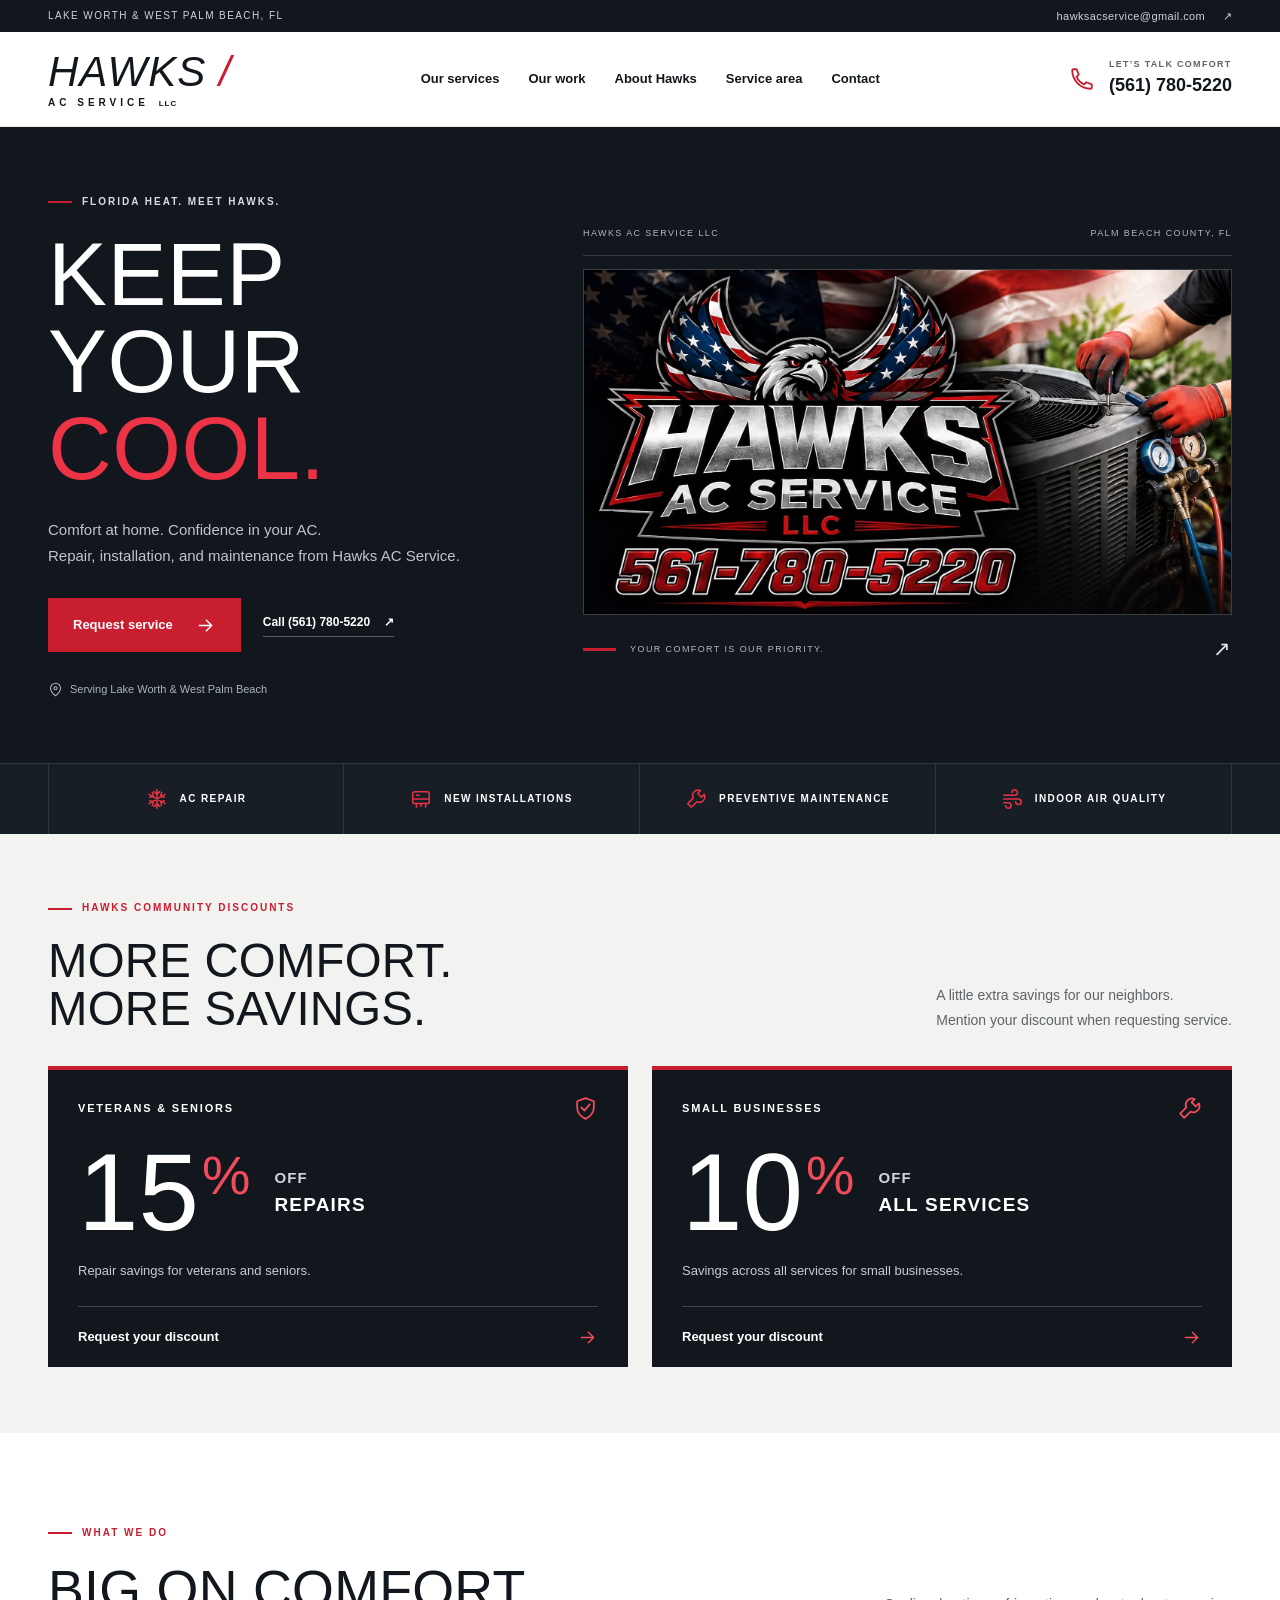
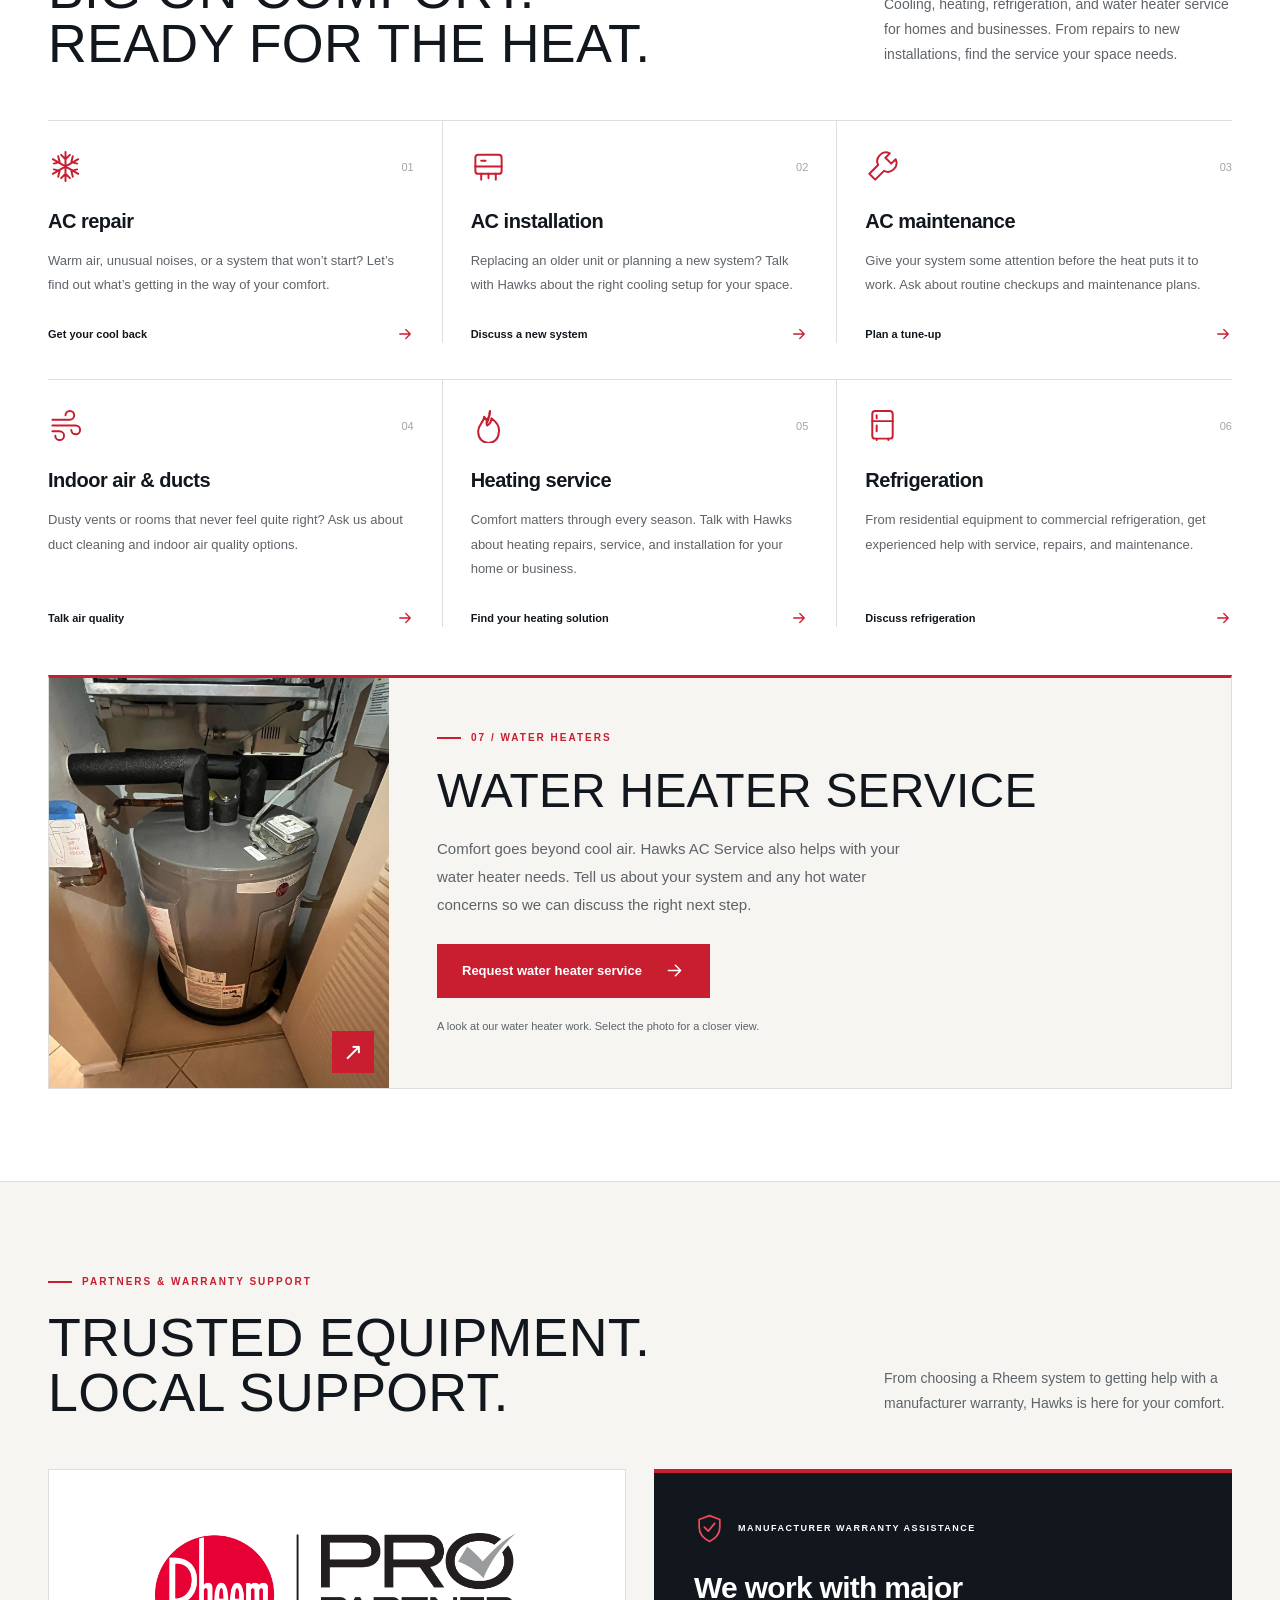
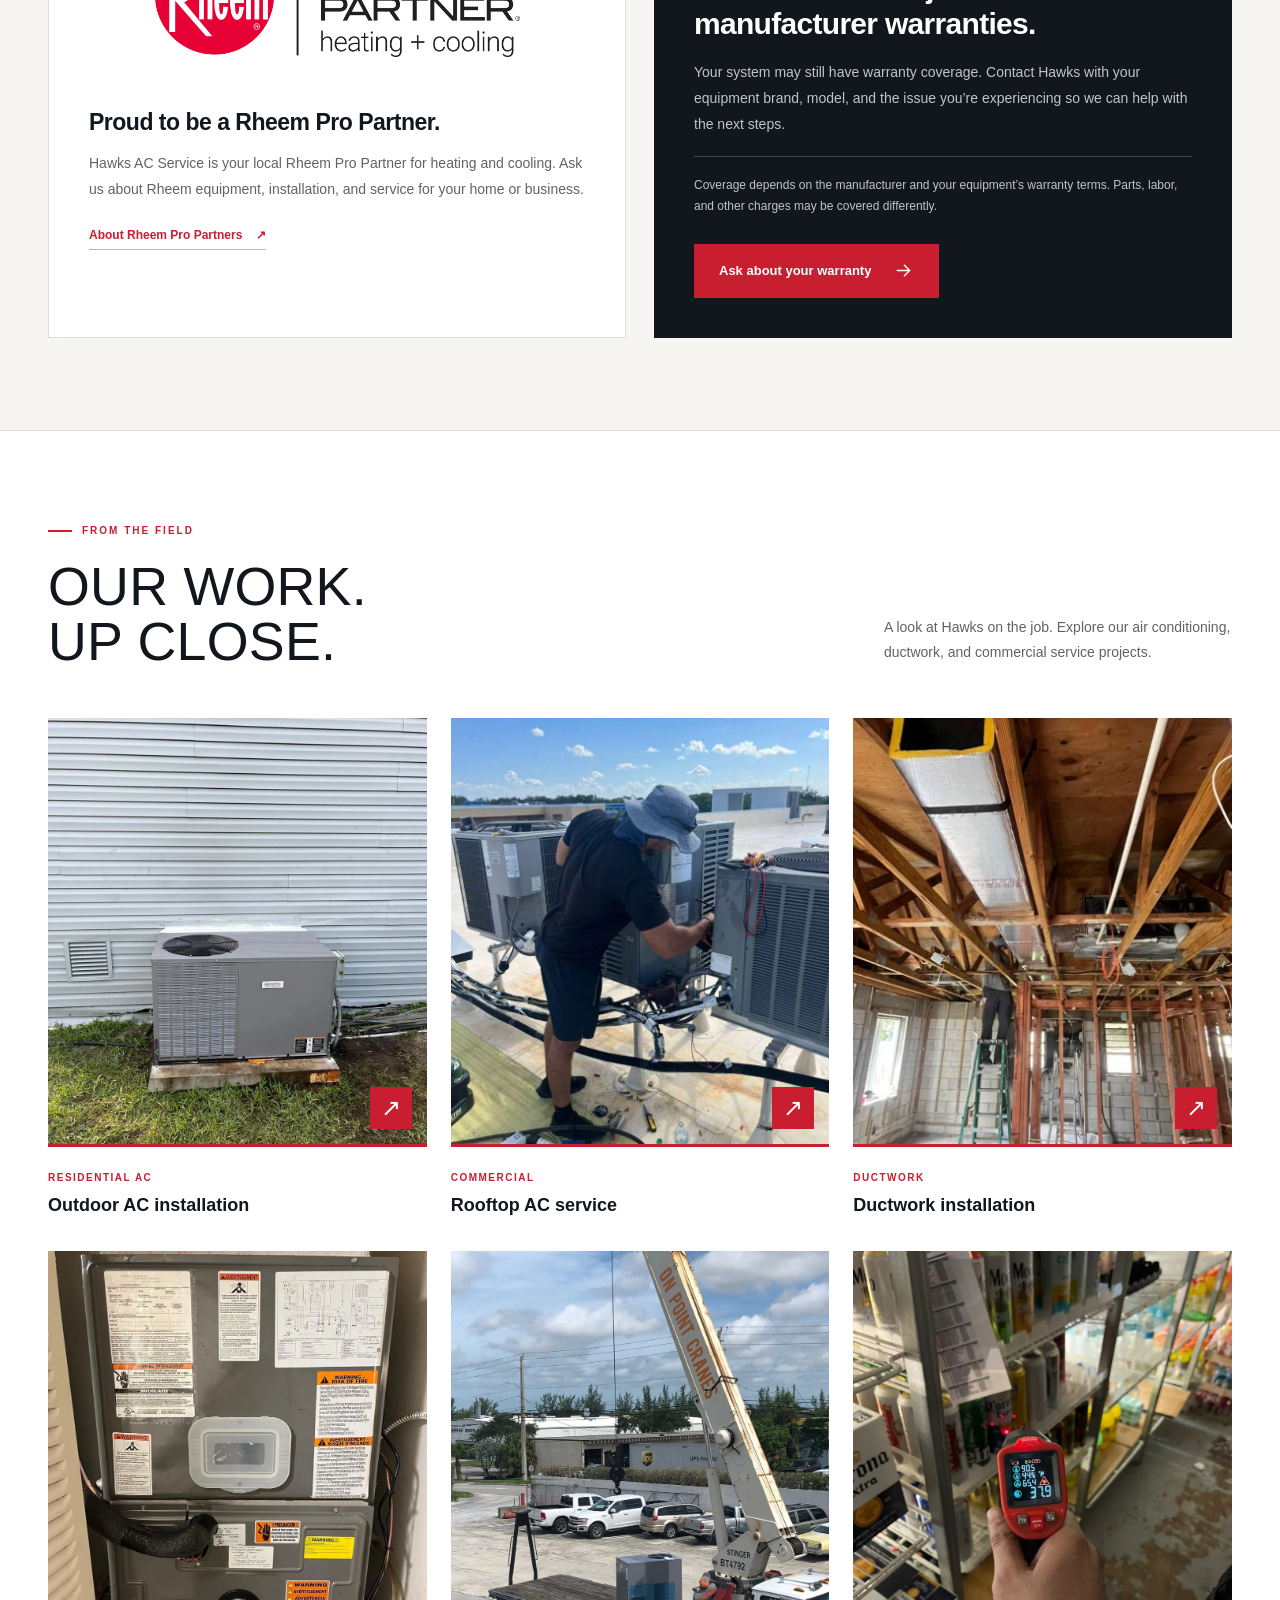
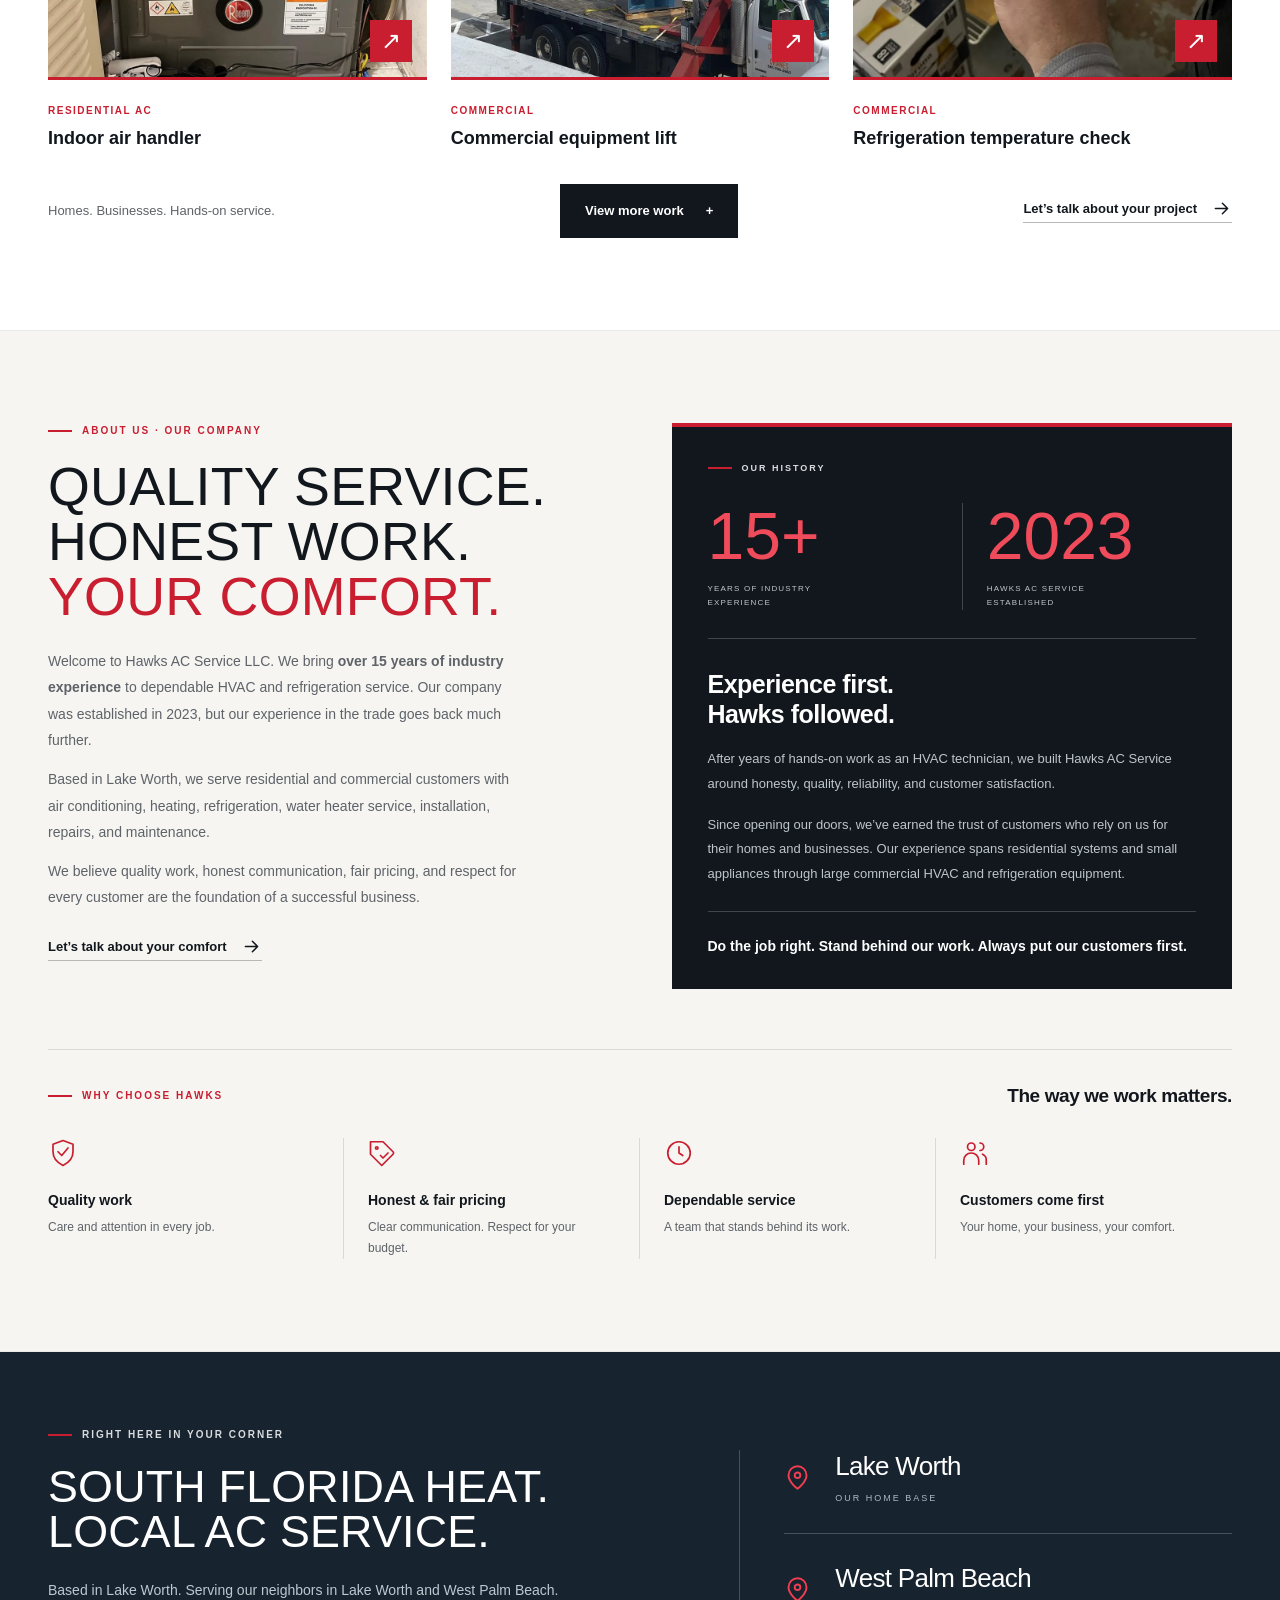
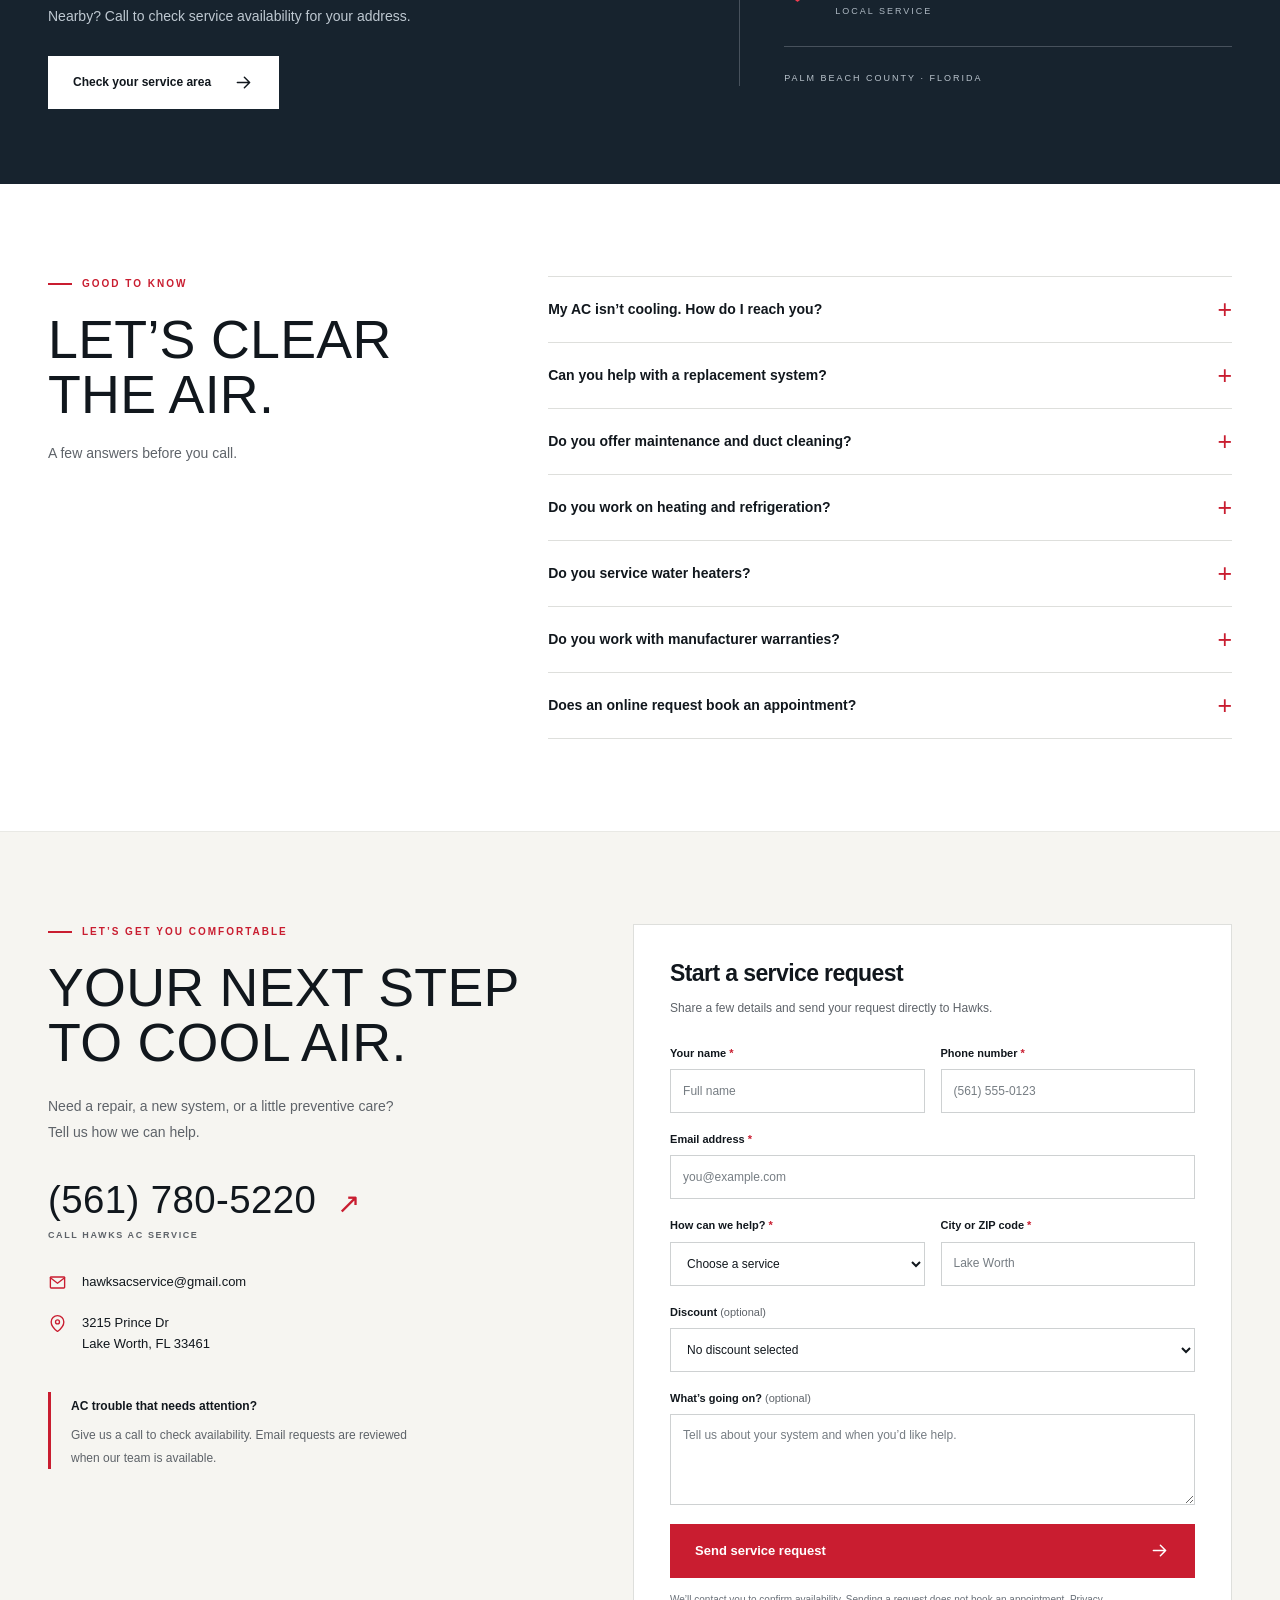
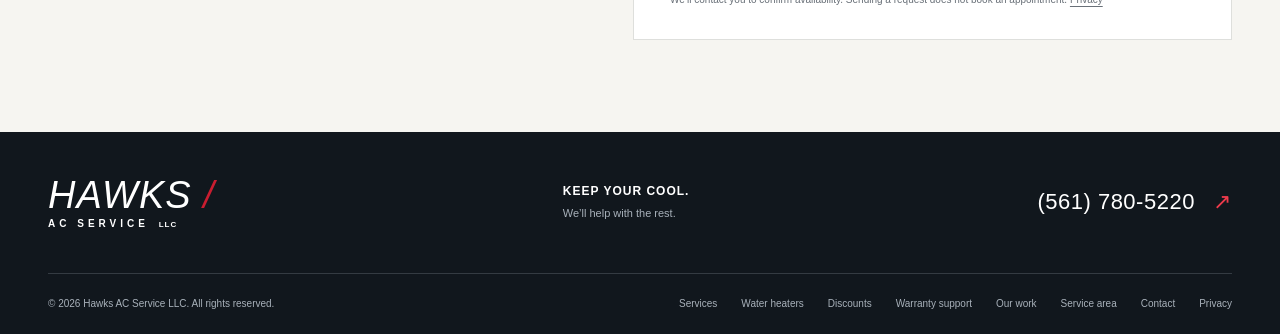
==== commit 0c13aa01: "Add water heater service with project photo and request option" ====
--- a/index.html
+++ b/index.html
@@ -4,9 +4,9 @@
   <meta charset="utf-8">
   <meta name="viewport" content="width=device-width, initial-scale=1">
   <meta name="theme-color" content="#11171d">
-  <meta name="description" content="Hawks AC Service LLC provides AC repair, heating, refrigeration, installation, maintenance, and indoor air services in Lake Worth and West Palm Beach, Florida. Call 561-780-5220.">
+  <meta name="description" content="Hawks AC Service LLC provides AC repair, heating, refrigeration, water heater service, installation, maintenance, and indoor air services in Lake Worth and West Palm Beach, Florida. Call 561-780-5220.">
   <meta property="og:title" content="Hawks AC Service | Keep Your Cool">
-  <meta property="og:description" content="HVAC and refrigeration services for homes and businesses in Lake Worth and West Palm Beach. Call 561-780-5220.">
+  <meta property="og:description" content="HVAC, refrigeration, and water heater services for homes and businesses in Lake Worth and West Palm Beach. Call 561-780-5220.">
   <meta property="og:type" content="website">
   <meta property="og:url" content="https://www.hawksacservice.com/">
   <meta property="og:image" content="https://www.hawksacservice.com/assets/hawks-brand.jpeg">
@@ -18,6 +18,7 @@
   <link rel="stylesheet" href="work.css?v=20261023-offers">
   <link rel="stylesheet" href="offers.css?v=20261023-offers">
   <link rel="stylesheet" href="partners.css?v=20261023-rheem">
+  <link rel="stylesheet" href="water-heaters.css?v=20261024">
   <script src="script.js?v=20261023-offers" defer></script>
   <script src="work.js?v=20261023-offers" defer></script>
   <script type="application/ld+json">
@@ -79,7 +80,7 @@
     </div></section>
     <section class="services section-pad" id="services" aria-labelledby="services-heading">
       <div class="container">
-        <div class="section-heading"><div><p class="eyebrow"><span></span> WHAT WE DO</p><h2 id="services-heading">BIG ON COMFORT.<br>READY FOR THE HEAT.</h2></div><p>Cooling, heating, and refrigeration for homes and businesses. From repairs to new installations, find the service your space needs.</p></div>
+        <div class="section-heading"><div><p class="eyebrow"><span></span> WHAT WE DO</p><h2 id="services-heading">BIG ON COMFORT.<br>READY FOR THE HEAT.</h2></div><p>Cooling, heating, refrigeration, and water heater service for homes and businesses. From repairs to new installations, find the service your space needs.</p></div>
         <div class="service-grid service-grid--expanded">
           <article class="service-card"><div class="service-card-top"><svg class="service-icon"><use href="#i-snow"/></svg><span>01</span></div><h3>AC repair</h3><p>Warm air, unusual noises, or a system that won’t start? Let’s find out what’s getting in the way of your comfort.</p><a href="#contact" data-service="AC repair">Get your cool back <svg class="icon"><use href="#i-arrow"/></svg></a></article>
           <article class="service-card"><div class="service-card-top"><svg class="service-icon"><use href="#i-unit"/></svg><span>02</span></div><h3>AC installation</h3><p>Replacing an older unit or planning a new system? Talk with Hawks about the right cooling setup for your space.</p><a href="#contact" data-service="AC installation">Discuss a new system <svg class="icon"><use href="#i-arrow"/></svg></a></article>
@@ -88,6 +89,10 @@
           <article class="service-card"><div class="service-card-top"><svg class="service-icon"><use href="#i-heat"/></svg><span>05</span></div><h3>Heating service</h3><p>Comfort matters through every season. Talk with Hawks about heating repairs, service, and installation for your home or business.</p><a href="#contact" data-service="Heating service and installation">Find your heating solution <svg class="icon"><use href="#i-arrow"/></svg></a></article>
           <article class="service-card"><div class="service-card-top"><svg class="service-icon"><use href="#i-fridge"/></svg><span>06</span></div><h3>Refrigeration</h3><p>From residential equipment to commercial refrigeration, get experienced help with service, repairs, and maintenance.</p><a href="#contact" data-service="Refrigeration service and repair">Discuss refrigeration <svg class="icon"><use href="#i-arrow"/></svg></a></article>
         </div>
+        <figure class="water-heater-feature" id="water-heaters">
+          <a class="water-heater-photo" href="assets/work-water-heater.jpeg" data-photo="water-heater" aria-label="Enlarge: Water heater service"><img src="assets/work-water-heater.jpeg" width="1200" height="1600" alt="Water heater with insulated piping in a utility closet, from a Hawks AC Service project." loading="lazy" decoding="async"><span class="work-enlarge" aria-hidden="true">↗</span></a>
+          <figcaption><p class="eyebrow"><span></span> 07 / WATER HEATERS</p><h3>Water heater service</h3><p>Comfort goes beyond cool air. Hawks AC Service also helps with your water heater needs. Tell us about your system and any hot water concerns so we can discuss the right next step.</p><a class="button button-red" href="#contact" data-service="Water heater service">Request water heater service <svg class="icon" aria-hidden="true"><use href="#i-arrow"/></svg></a><p class="water-heater-caption">A look at our water heater work. Select the photo for a closer view.</p></figcaption>
+        </figure>
       </div>
     </section>
     <section class="partners section-pad" id="warranty" aria-labelledby="partners-heading">
@@ -127,19 +132,19 @@
     <section class="about section-pad" id="about" aria-labelledby="about-heading">
       <div class="container">
         <div class="about-grid company-grid">
-          <div class="about-intro"><p class="eyebrow"><span></span> ABOUT US · OUR COMPANY</p><h2 id="about-heading">QUALITY SERVICE.<br>HONEST WORK.<br><em>YOUR COMFORT.</em></h2><p>Welcome to Hawks AC Service LLC. We bring <strong>over 15 years of industry experience</strong> to dependable HVAC and refrigeration service. Our company was established in 2023, but our experience in the trade goes back much further.</p><p>Based in Lake Worth, we serve residential and commercial customers with air conditioning, heating, refrigeration, installation, repairs, and maintenance.</p><p>We believe quality work, honest communication, fair pricing, and respect for every customer are the foundation of a successful business.</p><a class="text-link" href="#contact">Let’s talk about your comfort <svg class="icon"><use href="#i-arrow"/></svg></a></div>
+          <div class="about-intro"><p class="eyebrow"><span></span> ABOUT US · OUR COMPANY</p><h2 id="about-heading">QUALITY SERVICE.<br>HONEST WORK.<br><em>YOUR COMFORT.</em></h2><p>Welcome to Hawks AC Service LLC. We bring <strong>over 15 years of industry experience</strong> to dependable HVAC and refrigeration service. Our company was established in 2023, but our experience in the trade goes back much further.</p><p>Based in Lake Worth, we serve residential and commercial customers with air conditioning, heating, refrigeration, water heater service, installation, repairs, and maintenance.</p><p>We believe quality work, honest communication, fair pricing, and respect for every customer are the foundation of a successful business.</p><a class="text-link" href="#contact">Let’s talk about your comfort <svg class="icon"><use href="#i-arrow"/></svg></a></div>
           <aside class="company-history" aria-labelledby="history-heading"><p class="eyebrow light"><span></span> OUR HISTORY</p><div class="company-facts"><div><strong>15+</strong><span>YEARS OF INDUSTRY EXPERIENCE</span></div><div><strong>2023</strong><span>HAWKS AC SERVICE ESTABLISHED</span></div></div><h3 id="history-heading">Experience first.<br>Hawks followed.</h3><p>After years of hands-on work as an HVAC technician, we built Hawks AC Service around honesty, quality, reliability, and customer satisfaction.</p><p>Since opening our doors, we’ve earned the trust of customers who rely on us for their homes and businesses. Our experience spans residential systems and small appliances through large commercial HVAC and refrigeration equipment.</p><p class="company-promise">Do the job right. Stand behind our work. Always put our customers first.</p></aside>
         </div>
         <div class="company-values" aria-labelledby="values-heading"><div class="values-heading"><p class="eyebrow"><span></span> WHY CHOOSE HAWKS</p><h3 id="values-heading">The way we work matters.</h3></div><div class="values-grid"><div><svg class="service-icon" aria-hidden="true"><use href="#i-shield"/></svg><h4>Quality work</h4><p>Care and attention in every job.</p></div><div><svg class="service-icon" aria-hidden="true"><use href="#i-price"/></svg><h4>Honest & fair pricing</h4><p>Clear communication. Respect for your budget.</p></div><div><svg class="service-icon" aria-hidden="true"><use href="#i-clock"/></svg><h4>Dependable service</h4><p>A team that stands behind its work.</p></div><div><svg class="service-icon" aria-hidden="true"><use href="#i-people"/></svg><h4>Customers come first</h4><p>Your home, your business, your comfort.</p></div></div></div>
       </div>
     </section>
     <section class="area-section" id="service-area" aria-labelledby="area-heading"><div class="container area-grid"><div><p class="eyebrow light"><span></span> RIGHT HERE IN YOUR CORNER</p><h2 id="area-heading">SOUTH FLORIDA HEAT.<br>LOCAL AC SERVICE.</h2><p>Based in Lake Worth. Serving our neighbors in Lake Worth and West Palm Beach. Nearby? Call to check service availability for your address.</p><a class="button button-white" href="tel:+15617805220">Check your service area <svg class="icon"><use href="#i-arrow"/></svg></a></div><div class="area-places"><div><svg class="icon"><use href="#i-pin"/></svg><span>Lake Worth<small>OUR HOME BASE</small></span></div><div><svg class="icon"><use href="#i-pin"/></svg><span>West Palm Beach<small>LOCAL SERVICE</small></span></div><p>PALM BEACH COUNTY · FLORIDA</p></div></div></section>
-    <section class="faq section-pad" aria-labelledby="faq-heading"><div class="container faq-grid"><div><p class="eyebrow"><span></span> GOOD TO KNOW</p><h2 id="faq-heading">LET’S CLEAR<br>THE AIR.</h2><p>A few answers before you call.</p></div><div class="faq-list"><details><summary>My AC isn’t cooling. How do I reach you?<span aria-hidden="true">+</span></summary><p>Call <a href="tel:+15617805220">(561) 780-5220</a> and tell us what’s happening. We’ll discuss your location, the issue, and current availability. For urgent requests, calling is the best way to reach us.</p></details><details><summary>Can you help with a replacement system?<span aria-hidden="true">+</span></summary><p>Yes. Contact Hawks about AC installation and replacement options for your home or business. We’ll need details about your space and existing system before discussing a suitable solution.</p></details><details><summary>Do you offer maintenance and duct cleaning?<span aria-hidden="true">+</span></summary><p>Yes. Reach out about AC maintenance, duct cleaning, and indoor air quality services. Tell us about your system and any concerns so we can discuss the right service.</p></details><details><summary>Do you work on heating and refrigeration?<span aria-hidden="true">+</span></summary><p>Yes. Hawks provides heating service and installation, plus refrigeration service and repair for residential and commercial customers. Call or email us with your equipment details so we can discuss what you need.</p></details><details><summary>Do you work with manufacturer warranties?<span aria-hidden="true">+</span></summary><p>Yes. Hawks works with major manufacturer warranties and is a Rheem Pro Partner. Share your equipment brand, model, serial number if available, and the issue you’re experiencing. Coverage depends on the manufacturer and your warranty terms; parts, labor, and other charges may be covered differently.</p></details><details><summary>Does an online request book an appointment?<span aria-hidden="true">+</span></summary><p>No. The form sends your service request to Hawks. Your appointment is only scheduled once we confirm availability and details with you directly.</p></details></div></div></section>
+    <section class="faq section-pad" aria-labelledby="faq-heading"><div class="container faq-grid"><div><p class="eyebrow"><span></span> GOOD TO KNOW</p><h2 id="faq-heading">LET’S CLEAR<br>THE AIR.</h2><p>A few answers before you call.</p></div><div class="faq-list"><details><summary>My AC isn’t cooling. How do I reach you?<span aria-hidden="true">+</span></summary><p>Call <a href="tel:+15617805220">(561) 780-5220</a> and tell us what’s happening. We’ll discuss your location, the issue, and current availability. For urgent requests, calling is the best way to reach us.</p></details><details><summary>Can you help with a replacement system?<span aria-hidden="true">+</span></summary><p>Yes. Contact Hawks about AC installation and replacement options for your home or business. We’ll need details about your space and existing system before discussing a suitable solution.</p></details><details><summary>Do you offer maintenance and duct cleaning?<span aria-hidden="true">+</span></summary><p>Yes. Reach out about AC maintenance, duct cleaning, and indoor air quality services. Tell us about your system and any concerns so we can discuss the right service.</p></details><details><summary>Do you work on heating and refrigeration?<span aria-hidden="true">+</span></summary><p>Yes. Hawks provides heating service and installation, plus refrigeration service and repair for residential and commercial customers. Call or email us with your equipment details so we can discuss what you need.</p></details><details><summary>Do you service water heaters?<span aria-hidden="true">+</span></summary><p>Yes. Water heater service is part of what we do at Hawks. Call <a href="tel:+15617805220">(561) 780-5220</a> or choose “Water heater service” in our request form. Tell us about your equipment and the issue you’re experiencing so we can discuss your needs and availability.</p></details><details><summary>Do you work with manufacturer warranties?<span aria-hidden="true">+</span></summary><p>Yes. Hawks works with major manufacturer warranties and is a Rheem Pro Partner. Share your equipment brand, model, serial number if available, and the issue you’re experiencing. Coverage depends on the manufacturer and your warranty terms; parts, labor, and other charges may be covered differently.</p></details><details><summary>Does an online request book an appointment?<span aria-hidden="true">+</span></summary><p>No. The form sends your service request to Hawks. Your appointment is only scheduled once we confirm availability and details with you directly.</p></details></div></div></section>
     <section class="contact section-pad" id="contact" aria-labelledby="contact-heading"><div class="container contact-grid"><div class="contact-info"><p class="eyebrow"><span></span> LET’S GET YOU COMFORTABLE</p><h2 id="contact-heading">YOUR NEXT STEP<br>TO COOL AIR.</h2><p>Need a repair, a new system, or a little preventive care? Tell us how we can help.</p><a class="contact-number" href="tel:+15617805220">(561) 780-5220 <span aria-hidden="true">↗</span></a><span class="contact-caption">CALL HAWKS AC SERVICE</span><div class="contact-detail"><svg class="icon"><use href="#i-mail"/></svg><a href="mailto:hawksacservice@gmail.com">hawksacservice@gmail.com</a></div><div class="contact-detail"><svg class="icon"><use href="#i-pin"/></svg><span>3215 Prince Dr<br>Lake Worth, FL 33461</span></div><div class="urgent-note"><strong>AC trouble that needs attention?</strong><p>Give us a call to check availability. Email requests are reviewed when our team is available.</p></div></div>
-      <div class="request-panel"><h3>Start a service request</h3><p class="form-intro">Share a few details and send your request directly to Hawks.</p><noscript><p>Please email <a href="mailto:hawksacservice@gmail.com">hawksacservice@gmail.com</a> or call <a href="tel:+15617805220">(561) 780-5220</a> to request service.</p></noscript><form id="service-form" action="https://formsubmit.co/hawksacservice@gmail.com" method="POST"><input type="hidden" name="_subject" value="New website service request — Hawks AC Service"><input type="hidden" name="_template" value="table"><input type="hidden" name="_url" value="https://www.hawksacservice.com/#contact"><input type="hidden" name="_next" value="https://www.hawksacservice.com/thanks.html"><div class="form-honey" aria-hidden="true"><label>Leave this field empty<input name="_honey" type="text" tabindex="-1" autocomplete="off"></label></div><div class="form-row"><div class="field"><label for="full-name">Your name <span>*</span></label><input id="full-name" name="name" autocomplete="name" required maxlength="100" placeholder="Full name"></div><div class="field"><label for="phone">Phone number <span>*</span></label><input id="phone" name="phone" type="tel" autocomplete="tel" required minlength="7" maxlength="30" placeholder="(561) 555-0123"></div></div><div class="field"><label for="email">Email address <span>*</span></label><input id="email" name="email" type="email" autocomplete="email" required maxlength="150" placeholder="you@example.com"></div><div class="form-row"><div class="field"><label for="service">How can we help? <span>*</span></label><select id="service" name="service" required><option value="">Choose a service</option><option>AC repair</option><option>AC installation</option><option>AC maintenance</option><option>Indoor air and duct cleaning</option><option>Heating service and installation</option><option>Refrigeration service and repair</option><option>Manufacturer warranty assistance</option><option>Not sure — let's talk</option></select></div><div class="field"><label for="city">City or ZIP code <span>*</span></label><input id="city" name="city" autocomplete="address-level2" required maxlength="100" placeholder="Lake Worth"></div></div><div class="field"><label for="discount">Discount <span class="optional">(optional)</span></label><select id="discount" name="discount"><option value="">No discount selected</option><option>Veteran or senior — 15% off repairs</option><option>Small business — 10% off all services</option></select></div><div class="field"><label for="message">What’s going on? <span class="optional">(optional)</span></label><textarea id="message" name="message" rows="3" maxlength="1200" placeholder="Tell us about your system and when you’d like help."></textarea></div><button class="button button-red form-submit" type="submit">Send service request <svg class="icon"><use href="#i-arrow"/></svg></button><p class="form-note">We’ll contact you to confirm availability. Sending a request does not book an appointment. <a href="privacy.html">Privacy</a></p><div id="email-result" class="email-result" tabindex="-1" hidden aria-live="polite"><h4 id="form-status-title"></h4><p id="form-status-message"></p><a id="email-draft-link" class="button button-dark" href="mailto:hawksacservice@gmail.com" hidden>Email your request instead <svg class="icon"><use href="#i-mail"/></svg></a></div></form></div>
+      <div class="request-panel"><h3>Start a service request</h3><p class="form-intro">Share a few details and send your request directly to Hawks.</p><noscript><p>Please email <a href="mailto:hawksacservice@gmail.com">hawksacservice@gmail.com</a> or call <a href="tel:+15617805220">(561) 780-5220</a> to request service.</p></noscript><form id="service-form" action="https://formsubmit.co/hawksacservice@gmail.com" method="POST"><input type="hidden" name="_subject" value="New website service request — Hawks AC Service"><input type="hidden" name="_template" value="table"><input type="hidden" name="_url" value="https://www.hawksacservice.com/#contact"><input type="hidden" name="_next" value="https://www.hawksacservice.com/thanks.html"><div class="form-honey" aria-hidden="true"><label>Leave this field empty<input name="_honey" type="text" tabindex="-1" autocomplete="off"></label></div><div class="form-row"><div class="field"><label for="full-name">Your name <span>*</span></label><input id="full-name" name="name" autocomplete="name" required maxlength="100" placeholder="Full name"></div><div class="field"><label for="phone">Phone number <span>*</span></label><input id="phone" name="phone" type="tel" autocomplete="tel" required minlength="7" maxlength="30" placeholder="(561) 555-0123"></div></div><div class="field"><label for="email">Email address <span>*</span></label><input id="email" name="email" type="email" autocomplete="email" required maxlength="150" placeholder="you@example.com"></div><div class="form-row"><div class="field"><label for="service">How can we help? <span>*</span></label><select id="service" name="service" required><option value="">Choose a service</option><option>AC repair</option><option>AC installation</option><option>AC maintenance</option><option>Indoor air and duct cleaning</option><option>Heating service and installation</option><option>Refrigeration service and repair</option><option>Water heater service</option><option>Manufacturer warranty assistance</option><option>Not sure — let's talk</option></select></div><div class="field"><label for="city">City or ZIP code <span>*</span></label><input id="city" name="city" autocomplete="address-level2" required maxlength="100" placeholder="Lake Worth"></div></div><div class="field"><label for="discount">Discount <span class="optional">(optional)</span></label><select id="discount" name="discount"><option value="">No discount selected</option><option>Veteran or senior — 15% off repairs</option><option>Small business — 10% off all services</option></select></div><div class="field"><label for="message">What’s going on? <span class="optional">(optional)</span></label><textarea id="message" name="message" rows="3" maxlength="1200" placeholder="Tell us about your system and when you’d like help."></textarea></div><button class="button button-red form-submit" type="submit">Send service request <svg class="icon"><use href="#i-arrow"/></svg></button><p class="form-note">We’ll contact you to confirm availability. Sending a request does not book an appointment. <a href="privacy.html">Privacy</a></p><div id="email-result" class="email-result" tabindex="-1" hidden aria-live="polite"><h4 id="form-status-title"></h4><p id="form-status-message"></p><a id="email-draft-link" class="button button-dark" href="mailto:hawksacservice@gmail.com" hidden>Email your request instead <svg class="icon"><use href="#i-mail"/></svg></a></div></form></div>
     </div></section>
   </main>
-  <footer class="site-footer"><div class="container footer-top"><a class="wordmark footer-wordmark" href="#home" aria-label="Back to Hawks AC Service home"><span class="wordmark-main">HAWKS<span class="brand-slash" aria-hidden="true"> /</span></span><span class="wordmark-sub">AC SERVICE <span>LLC</span></span></a><p>KEEP YOUR COOL.<br><span>We’ll help with the rest.</span></p><a class="footer-call" href="tel:+15617805220">(561) 780-5220 <span aria-hidden="true">↗</span></a></div><div class="container footer-bottom"><span>© <span id="year">2026</span> Hawks AC Service LLC. All rights reserved.</span><div><a href="#services">Services</a><a href="#discounts">Discounts</a><a href="#warranty">Warranty support</a><a href="#our-work">Our work</a><a href="#service-area">Service area</a><a href="#contact">Contact</a><a href="privacy.html">Privacy</a></div></div></footer>
+  <footer class="site-footer"><div class="container footer-top"><a class="wordmark footer-wordmark" href="#home" aria-label="Back to Hawks AC Service home"><span class="wordmark-main">HAWKS<span class="brand-slash" aria-hidden="true"> /</span></span><span class="wordmark-sub">AC SERVICE <span>LLC</span></span></a><p>KEEP YOUR COOL.<br><span>We’ll help with the rest.</span></p><a class="footer-call" href="tel:+15617805220">(561) 780-5220 <span aria-hidden="true">↗</span></a></div><div class="container footer-bottom"><span>© <span id="year">2026</span> Hawks AC Service LLC. All rights reserved.</span><div><a href="#services">Services</a><a href="#water-heaters">Water heaters</a><a href="#discounts">Discounts</a><a href="#warranty">Warranty support</a><a href="#our-work">Our work</a><a href="#service-area">Service area</a><a href="#contact">Contact</a><a href="privacy.html">Privacy</a></div></div></footer>
   <div class="mobile-contact" aria-label="Quick contact"><a href="tel:+15617805220"><svg class="icon"><use href="#i-phone"/></svg>Call Hawks</a><a href="#contact">Request service <svg class="icon"><use href="#i-arrow"/></svg></a></div>
 </body>
 </html>
--- a/water-heaters.css
+++ b/water-heaters.css
@@ -0,0 +1,10 @@
+.water-heater-feature{display:grid;grid-template-columns:minmax(240px,340px) minmax(0,1fr);margin:48px 0 0;background:var(--paper);border:1px solid var(--line);border-top:3px solid var(--red)}
+.water-heater-photo{display:block;position:relative;overflow:hidden;background:var(--ink);min-height:410px}
+.water-heater-photo>img{display:block;width:100%;height:100%;position:absolute;inset:0;object-fit:cover;object-position:center}
+.water-heater-feature>figcaption{align-self:center;padding:38px 48px;min-width:0}
+.water-heater-feature h3{font-family:var(--heading);font-size:48px;font-weight:400;line-height:1.05;letter-spacing:.2px;text-transform:uppercase;margin-bottom:19px}
+.water-heater-feature figcaption>p:not(.eyebrow){font-size:15px;line-height:1.85;max-width:490px}
+.water-heater-feature .button{margin-top:25px}
+.water-heater-feature .water-heater-caption{font-size:11px!important;margin-top:18px;color:var(--muted)}
+@media(max-width:900px){.water-heater-feature{grid-template-columns:minmax(220px,.85fr) minmax(0,1.15fr)}.water-heater-feature>figcaption{padding:30px}.water-heater-feature h3{font-size:38px}.water-heater-feature figcaption>p:not(.eyebrow){font-size:14px}.water-heater-feature .button{padding-inline:18px;gap:12px}}
+@media(max-width:680px){.water-heater-feature{grid-template-columns:1fr;margin-top:34px}.water-heater-photo{aspect-ratio:3/4;min-height:0}.water-heater-feature>figcaption{padding:28px 24px}.water-heater-feature h3{font-size:38px}.water-heater-feature .button{width:100%;font-size:12px;padding-inline:14px}.water-heater-feature .eyebrow{font-size:9px}}
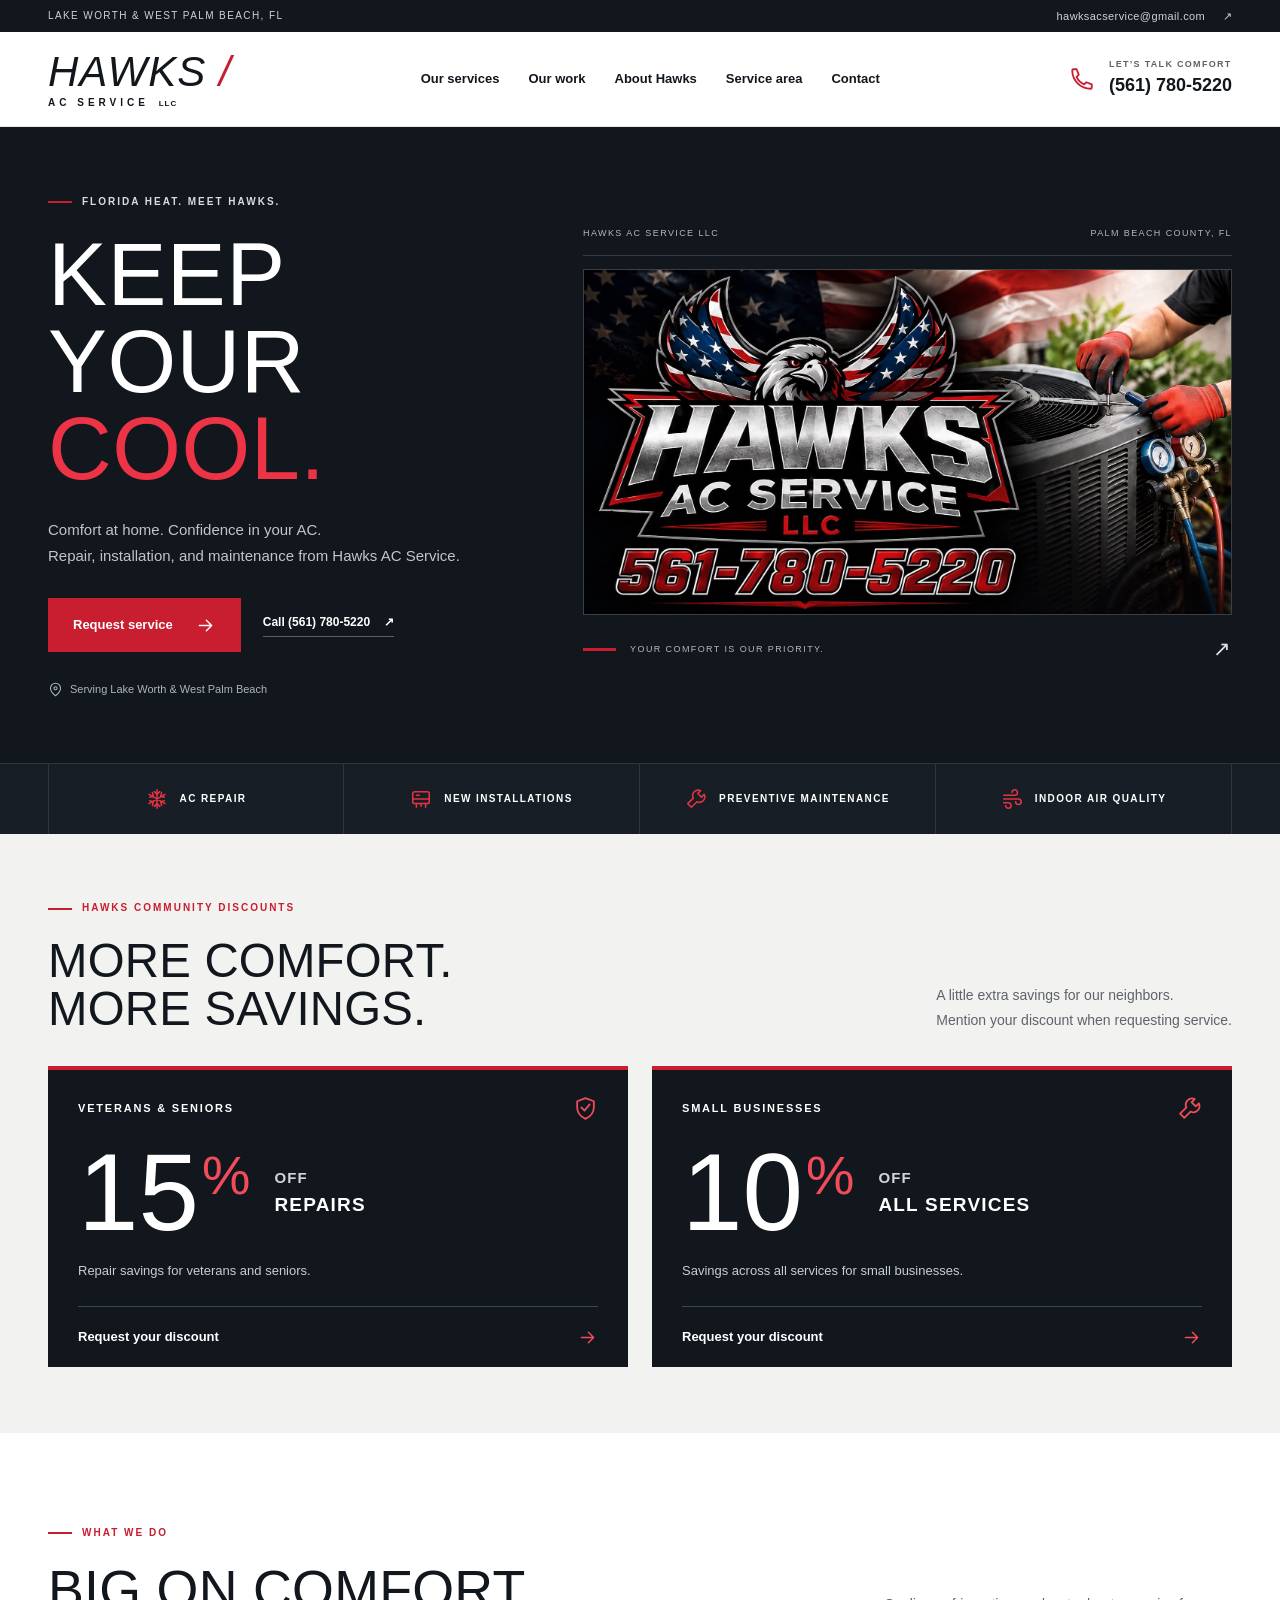
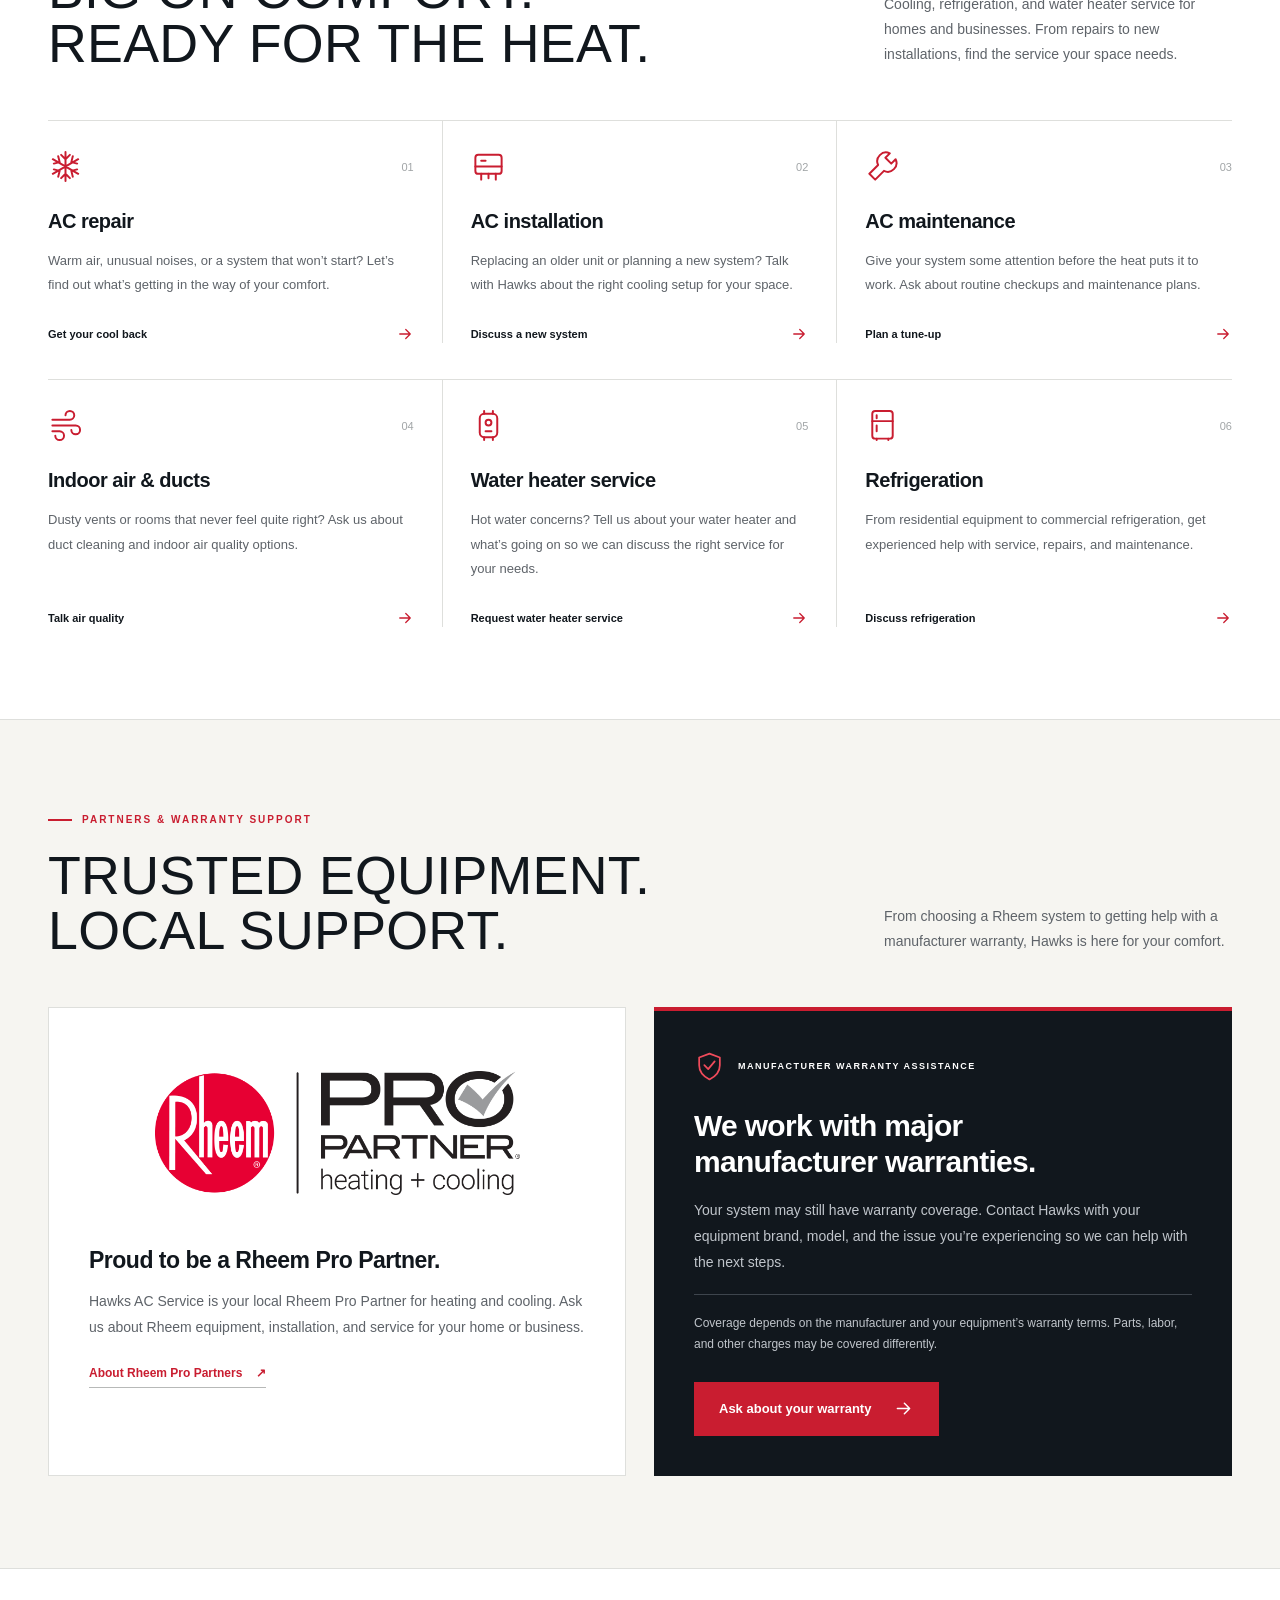
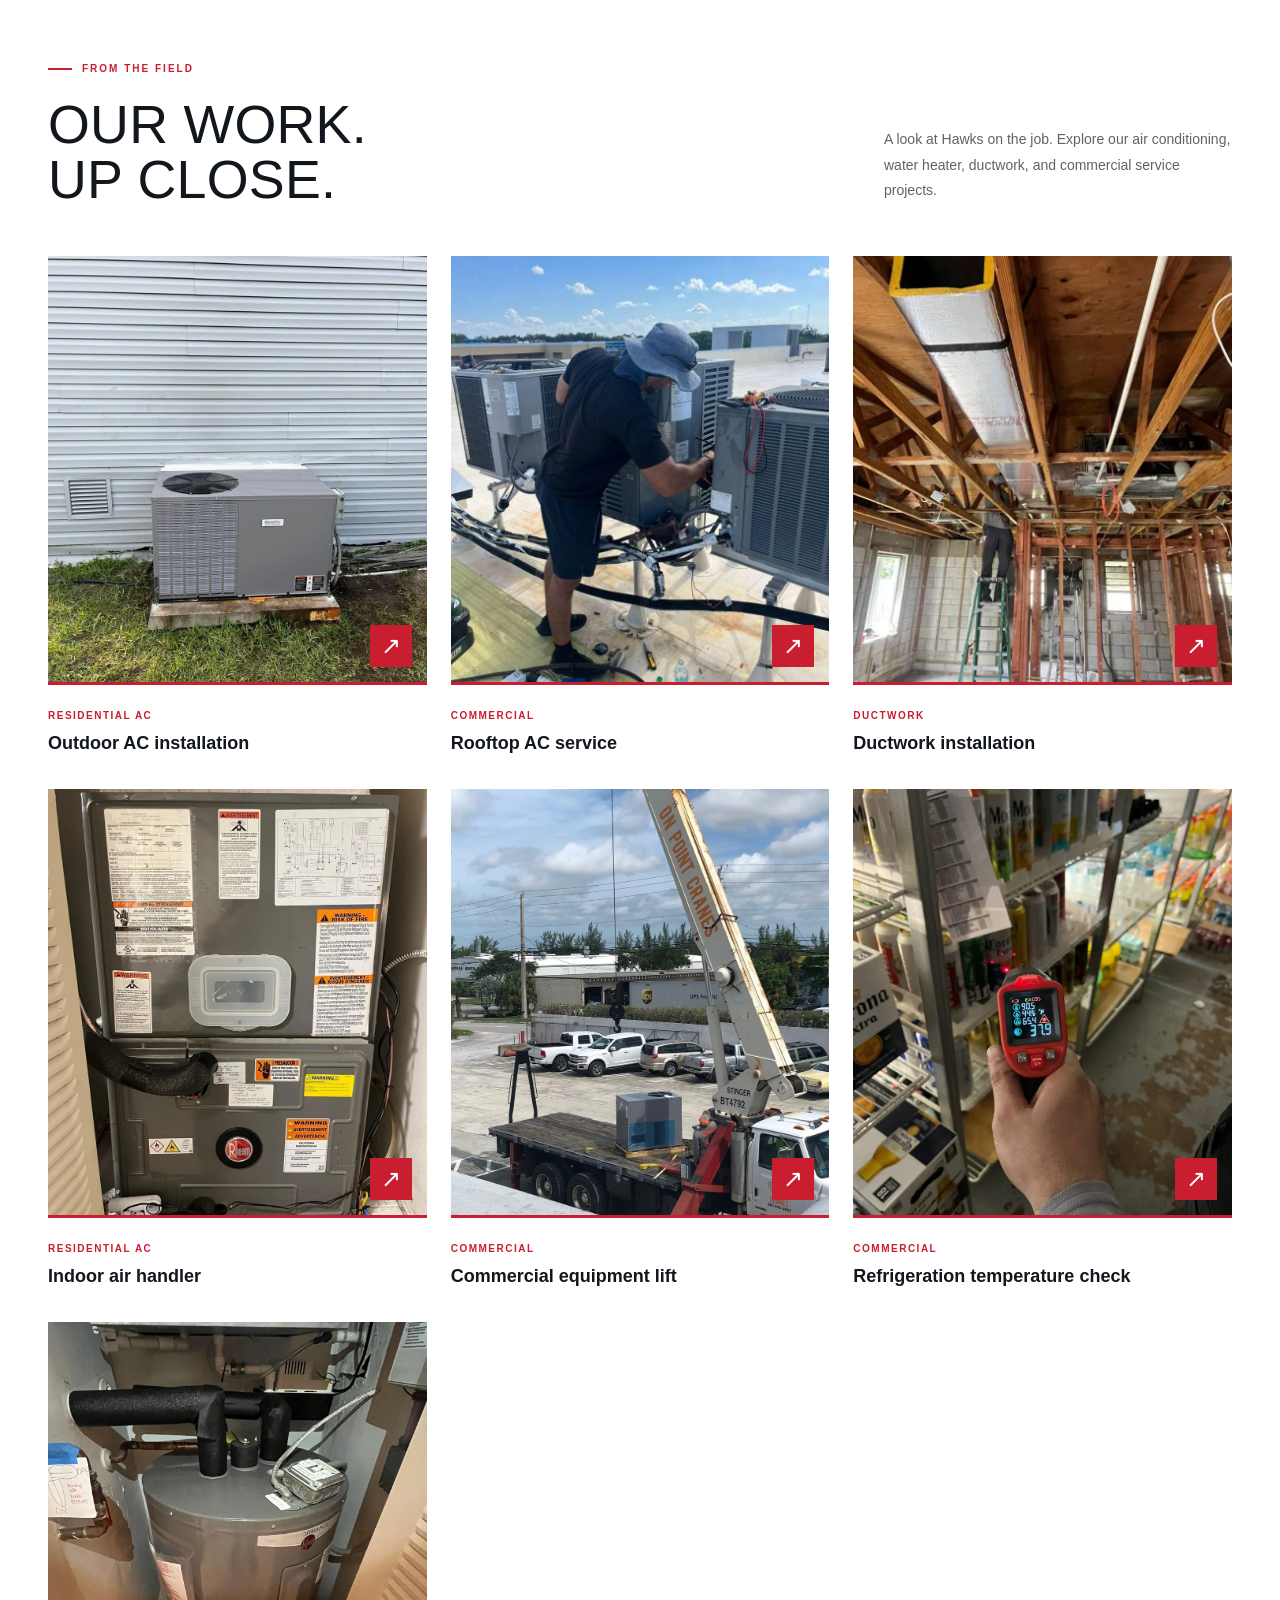
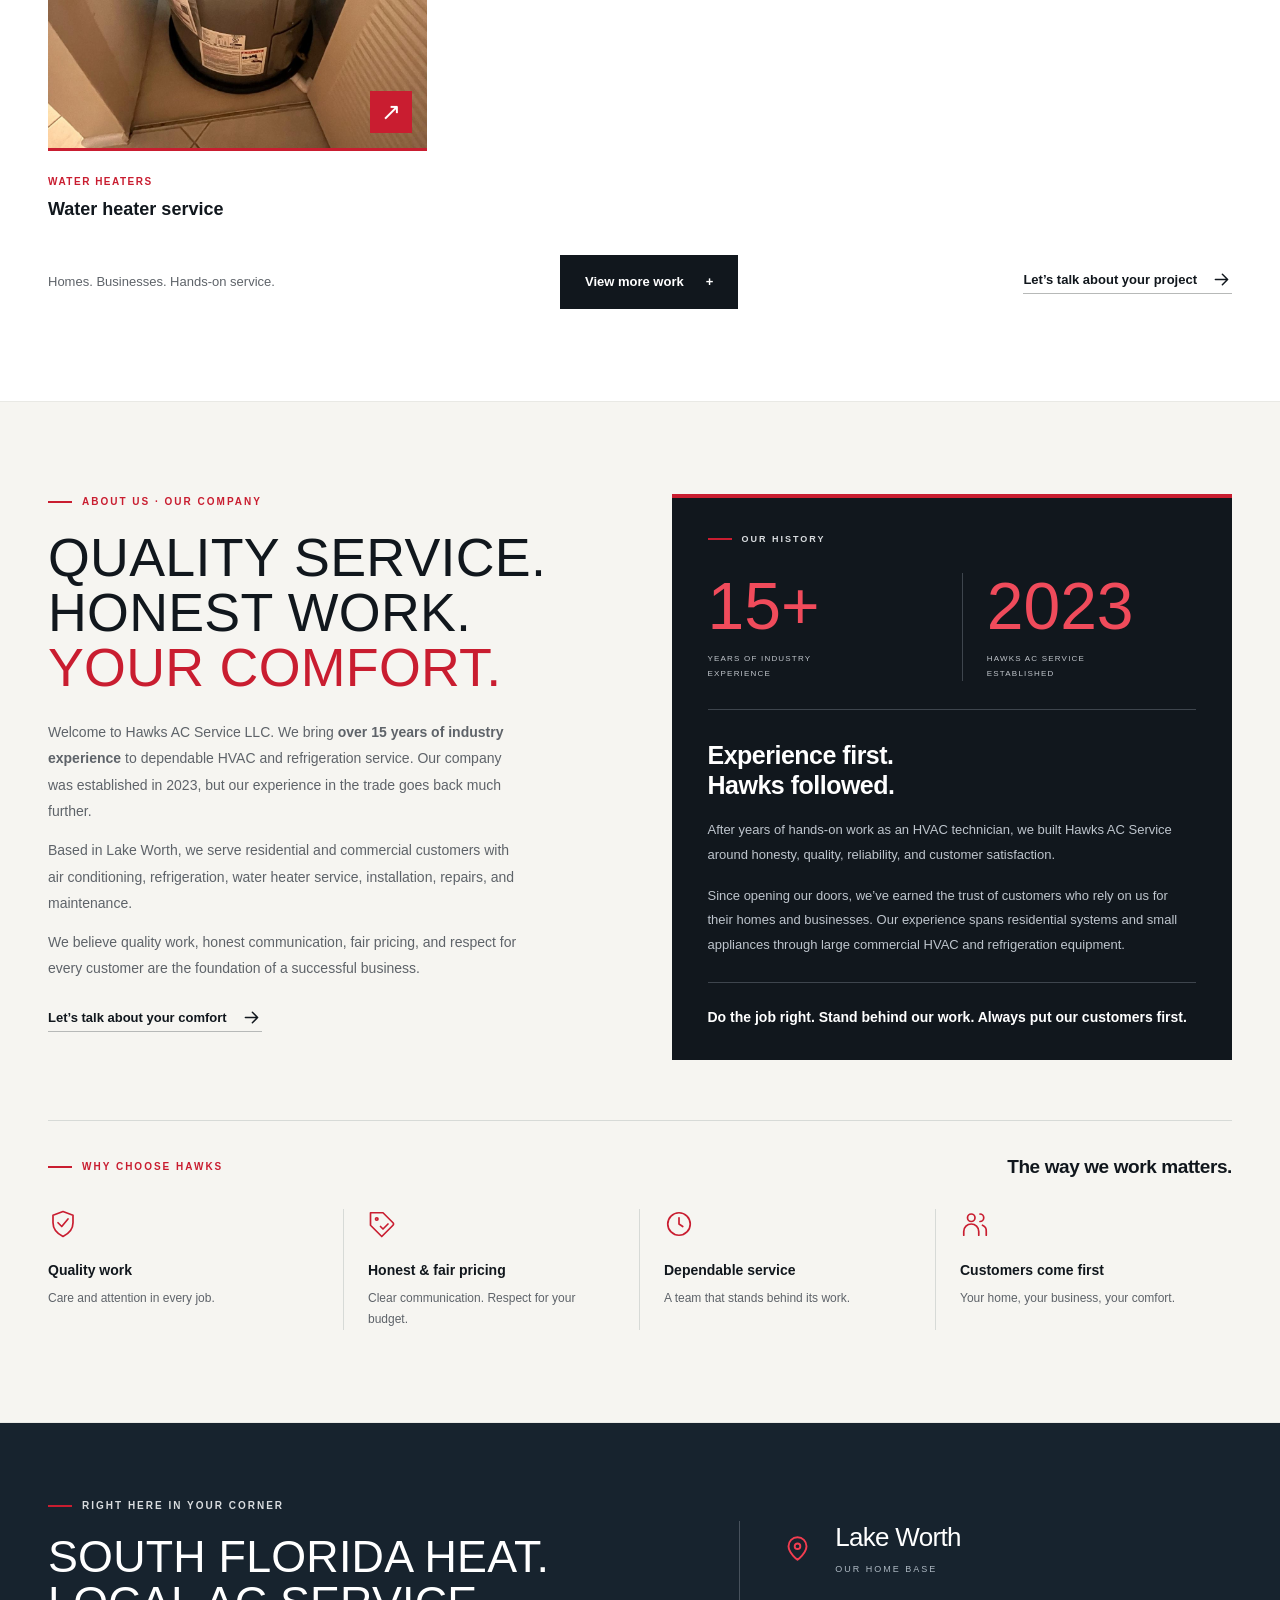
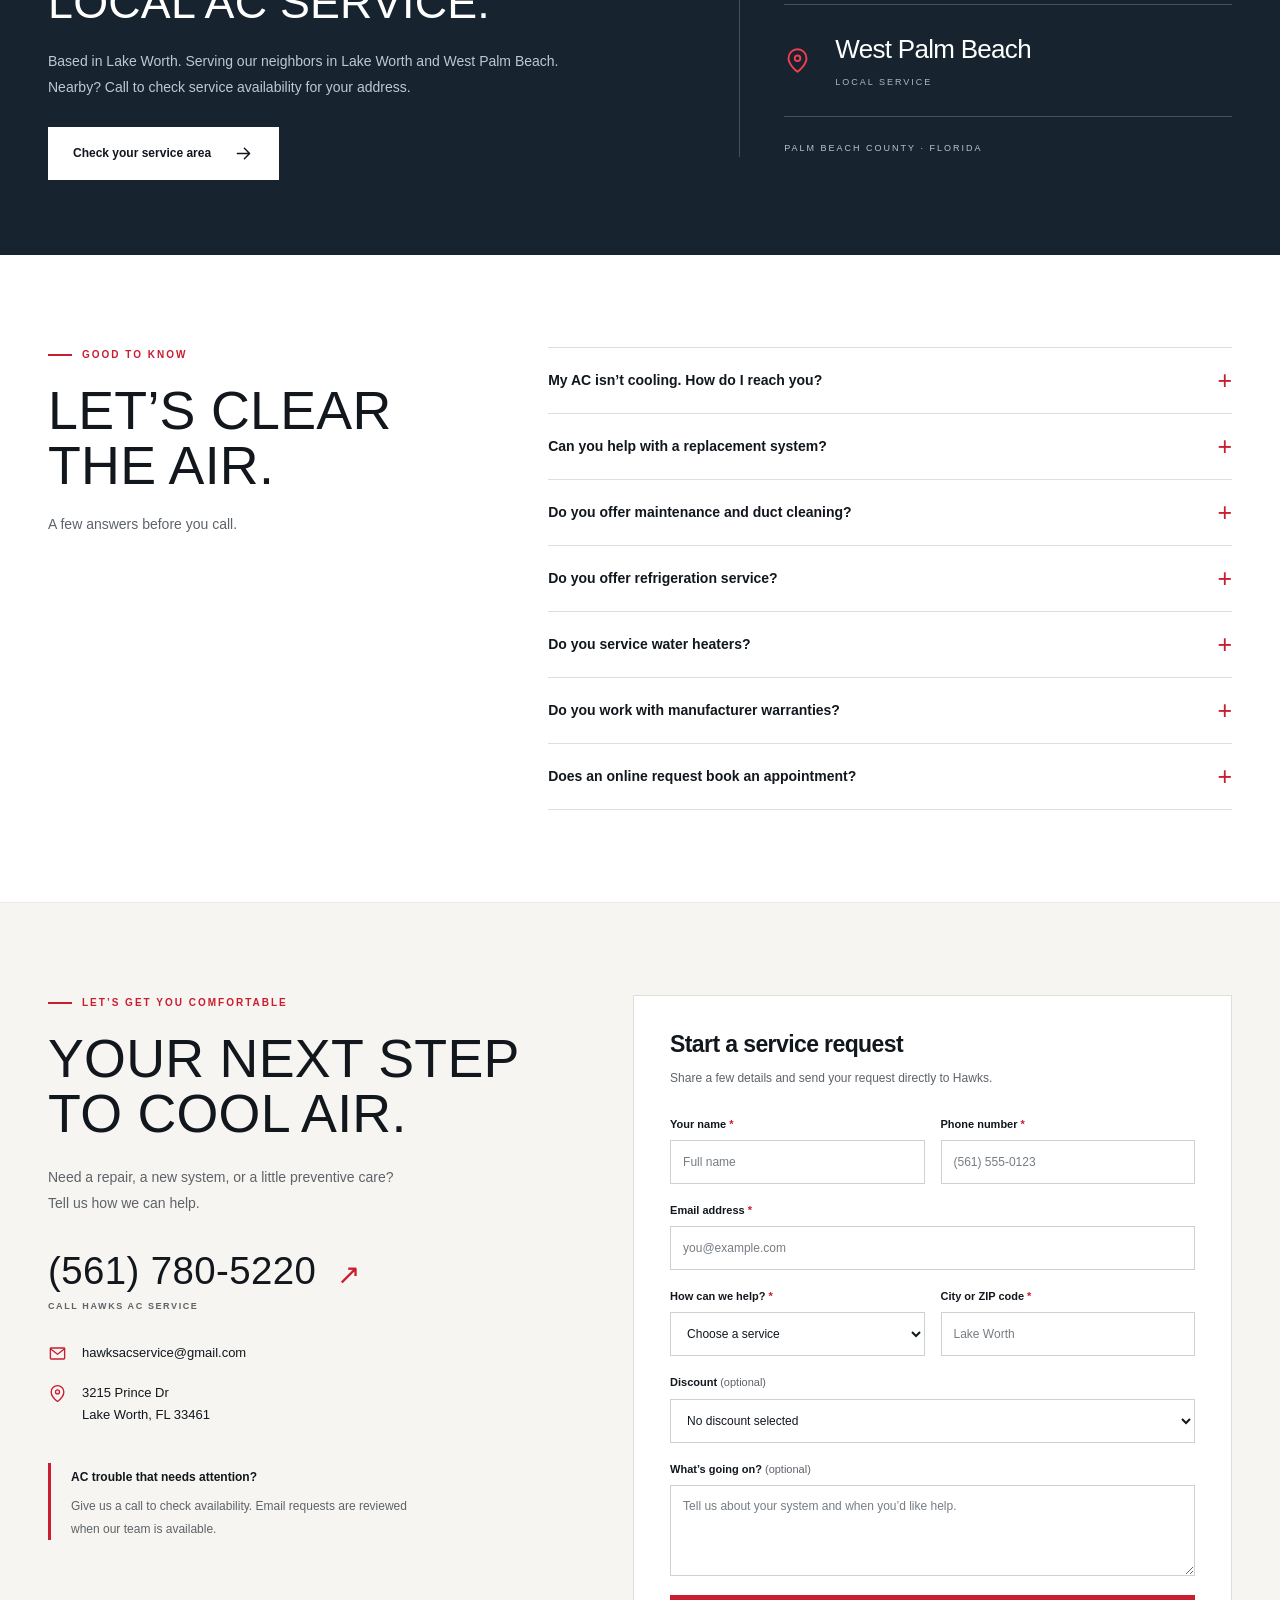
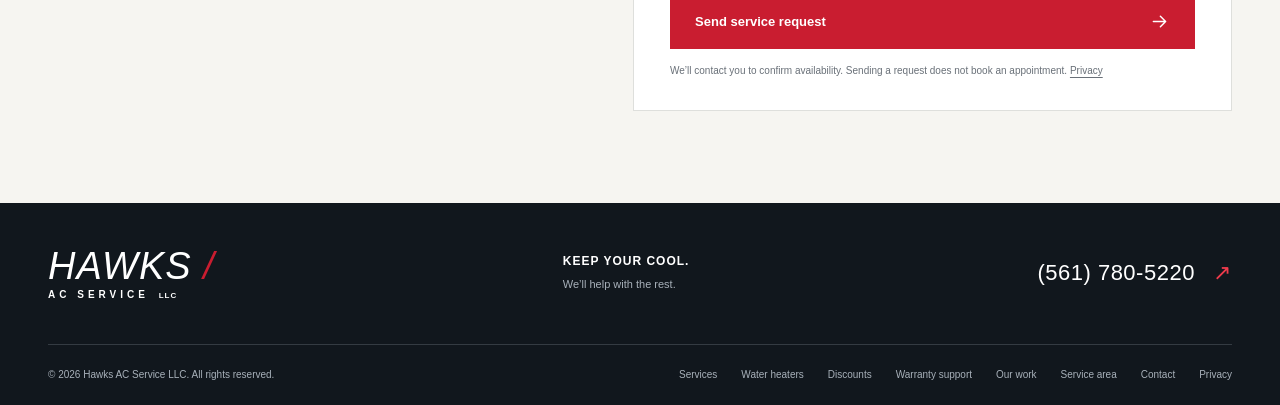
==== commit d3f99016: "Replace heating service card and move water heater photo into gallery" ====
--- a/index.html
+++ b/index.html
@@ -4,7 +4,7 @@
   <meta charset="utf-8">
   <meta name="viewport" content="width=device-width, initial-scale=1">
   <meta name="theme-color" content="#11171d">
-  <meta name="description" content="Hawks AC Service LLC provides AC repair, heating, refrigeration, water heater service, installation, maintenance, and indoor air services in Lake Worth and West Palm Beach, Florida. Call 561-780-5220.">
+  <meta name="description" content="Hawks AC Service LLC provides AC repair, refrigeration, water heater service, installation, maintenance, and indoor air services in Lake Worth and West Palm Beach, Florida. Call 561-780-5220.">
   <meta property="og:title" content="Hawks AC Service | Keep Your Cool">
   <meta property="og:description" content="HVAC, refrigeration, and water heater services for homes and businesses in Lake Worth and West Palm Beach. Call 561-780-5220.">
   <meta property="og:type" content="website">
@@ -18,7 +18,6 @@
   <link rel="stylesheet" href="work.css?v=20261023-offers">
   <link rel="stylesheet" href="offers.css?v=20261023-offers">
   <link rel="stylesheet" href="partners.css?v=20261023-rheem">
-  <link rel="stylesheet" href="water-heaters.css?v=20261024">
   <script src="script.js?v=20261023-offers" defer></script>
   <script src="work.js?v=20261023-offers" defer></script>
   <script type="application/ld+json">
@@ -33,7 +32,7 @@
     <symbol id="i-unit" viewBox="0 0 24 24"><rect x="3" y="4" width="18" height="13" rx="2"/><path d="M3 12h18M7 8h3M7 17v4M12 17v3M17 17v4"/></symbol>
     <symbol id="i-tool" viewBox="0 0 24 24"><path d="m14 6 4 4 3-3a6 6 0 0 1-8 8l-6 6-4-4 6-6a6 6 0 0 1 8-8l-3 3Z"/></symbol>
     <symbol id="i-air" viewBox="0 0 24 24"><path d="M3 8h12a3 3 0 1 0-3-3M3 12h16a3 3 0 1 1-3 3M3 16h5a3 3 0 1 1-3 3"/></symbol>
-    <symbol id="i-heat" viewBox="0 0 24 24"><path d="M13 2c1 5-4 5-2 10 2-1 3-3 3-5 4 3 6 6 5 10a7 7 0 0 1-14 0c-1-5 4-7 4-11 1 1 2 3 2 4 2-3 1-5 2-8Z"/></symbol>
+    <symbol id="i-water-heater" viewBox="0 0 24 24"><rect x="6" y="4" width="12" height="16" rx="3"/><path d="M9 4V2M15 4V2M9 20v2M15 20v2M10 16h4"/><circle cx="12" cy="10" r="2"/></symbol>
     <symbol id="i-fridge" viewBox="0 0 24 24"><rect x="5" y="2" width="14" height="19" rx="2"/><path d="M5 9h14M8 5v2M8 12v4M8 21v1M16 21v1"/></symbol>
     <symbol id="i-shield" viewBox="0 0 24 24"><path d="m12 2 8 3v6c0 5-4 9-8 11-4-2-8-6-8-11V5l8-3Z"/><path d="m8 11 3 3 5-6"/></symbol>
     <symbol id="i-price" viewBox="0 0 24 24"><path d="M20 13 11 22 2 13V3h10l8 8a1.4 1.4 0 0 1 0 2Z"/><circle cx="7" cy="8" r="1"/><path d="m10 14 2 2 4-4"/></symbol>
@@ -80,19 +79,15 @@
     </div></section>
     <section class="services section-pad" id="services" aria-labelledby="services-heading">
       <div class="container">
-        <div class="section-heading"><div><p class="eyebrow"><span></span> WHAT WE DO</p><h2 id="services-heading">BIG ON COMFORT.<br>READY FOR THE HEAT.</h2></div><p>Cooling, heating, refrigeration, and water heater service for homes and businesses. From repairs to new installations, find the service your space needs.</p></div>
+        <div class="section-heading"><div><p class="eyebrow"><span></span> WHAT WE DO</p><h2 id="services-heading">BIG ON COMFORT.<br>READY FOR THE HEAT.</h2></div><p>Cooling, refrigeration, and water heater service for homes and businesses. From repairs to new installations, find the service your space needs.</p></div>
         <div class="service-grid service-grid--expanded">
           <article class="service-card"><div class="service-card-top"><svg class="service-icon"><use href="#i-snow"/></svg><span>01</span></div><h3>AC repair</h3><p>Warm air, unusual noises, or a system that won’t start? Let’s find out what’s getting in the way of your comfort.</p><a href="#contact" data-service="AC repair">Get your cool back <svg class="icon"><use href="#i-arrow"/></svg></a></article>
           <article class="service-card"><div class="service-card-top"><svg class="service-icon"><use href="#i-unit"/></svg><span>02</span></div><h3>AC installation</h3><p>Replacing an older unit or planning a new system? Talk with Hawks about the right cooling setup for your space.</p><a href="#contact" data-service="AC installation">Discuss a new system <svg class="icon"><use href="#i-arrow"/></svg></a></article>
           <article class="service-card"><div class="service-card-top"><svg class="service-icon"><use href="#i-tool"/></svg><span>03</span></div><h3>AC maintenance</h3><p>Give your system some attention before the heat puts it to work. Ask about routine checkups and maintenance plans.</p><a href="#contact" data-service="AC maintenance">Plan a tune-up <svg class="icon"><use href="#i-arrow"/></svg></a></article>
           <article class="service-card"><div class="service-card-top"><svg class="service-icon"><use href="#i-air"/></svg><span>04</span></div><h3>Indoor air & ducts</h3><p>Dusty vents or rooms that never feel quite right? Ask us about duct cleaning and indoor air quality options.</p><a href="#contact" data-service="Indoor air and duct cleaning">Talk air quality <svg class="icon"><use href="#i-arrow"/></svg></a></article>
-          <article class="service-card"><div class="service-card-top"><svg class="service-icon"><use href="#i-heat"/></svg><span>05</span></div><h3>Heating service</h3><p>Comfort matters through every season. Talk with Hawks about heating repairs, service, and installation for your home or business.</p><a href="#contact" data-service="Heating service and installation">Find your heating solution <svg class="icon"><use href="#i-arrow"/></svg></a></article>
+          <article class="service-card" id="water-heaters"><div class="service-card-top"><svg class="service-icon" aria-hidden="true"><use href="#i-water-heater"/></svg><span>05</span></div><h3>Water heater service</h3><p>Hot water concerns? Tell us about your water heater and what’s going on so we can discuss the right service for your needs.</p><a href="#contact" data-service="Water heater service">Request water heater service <svg class="icon"><use href="#i-arrow"/></svg></a></article>
           <article class="service-card"><div class="service-card-top"><svg class="service-icon"><use href="#i-fridge"/></svg><span>06</span></div><h3>Refrigeration</h3><p>From residential equipment to commercial refrigeration, get experienced help with service, repairs, and maintenance.</p><a href="#contact" data-service="Refrigeration service and repair">Discuss refrigeration <svg class="icon"><use href="#i-arrow"/></svg></a></article>
         </div>
-        <figure class="water-heater-feature" id="water-heaters">
-          <a class="water-heater-photo" href="assets/work-water-heater.jpeg" data-photo="water-heater" aria-label="Enlarge: Water heater service"><img src="assets/work-water-heater.jpeg" width="1200" height="1600" alt="Water heater with insulated piping in a utility closet, from a Hawks AC Service project." loading="lazy" decoding="async"><span class="work-enlarge" aria-hidden="true">↗</span></a>
-          <figcaption><p class="eyebrow"><span></span> 07 / WATER HEATERS</p><h3>Water heater service</h3><p>Comfort goes beyond cool air. Hawks AC Service also helps with your water heater needs. Tell us about your system and any hot water concerns so we can discuss the right next step.</p><a class="button button-red" href="#contact" data-service="Water heater service">Request water heater service <svg class="icon" aria-hidden="true"><use href="#i-arrow"/></svg></a><p class="water-heater-caption">A look at our water heater work. Select the photo for a closer view.</p></figcaption>
-        </figure>
       </div>
     </section>
     <section class="partners section-pad" id="warranty" aria-labelledby="partners-heading">
@@ -116,32 +111,33 @@
       </div>
     </section>
     <section class="work-section section-pad" id="our-work" aria-labelledby="work-heading"><div class="container">
-      <div class="section-heading"><div><p class="eyebrow"><span></span> FROM THE FIELD</p><h2 id="work-heading">OUR WORK.<br>UP CLOSE.</h2></div><p>A look at Hawks on the job. Explore our air conditioning, ductwork, and commercial service projects.</p></div>
+      <div class="section-heading"><div><p class="eyebrow"><span></span> FROM THE FIELD</p><h2 id="work-heading">OUR WORK.<br>UP CLOSE.</h2></div><p>A look at Hawks on the job. Explore our air conditioning, water heater, ductwork, and commercial service projects.</p></div>
       <div class="work-grid" id="work-grid"><figure class="work-card"><a class="work-photo" href="assets/work-outdoor-installation.webp" data-photo="0" aria-label="Enlarge: Outdoor AC installation"><img src="assets/work-outdoor-installation.webp" alt="Outdoor air conditioner beside a home with insulated refrigerant lines." width="960" height="1280" loading="lazy" decoding="async"><span class="work-enlarge" aria-hidden="true">↗</span></a><figcaption><span>Residential AC</span><h3>Outdoor AC installation</h3></figcaption></figure>
 <figure class="work-card"><a class="work-photo" href="assets/work-rooftop-service.webp" data-photo="1" aria-label="Enlarge: Rooftop AC service"><img src="assets/work-rooftop-service.webp" alt="Hawks technician working on rooftop air conditioning equipment." width="768" height="1024" loading="lazy" decoding="async"><span class="work-enlarge" aria-hidden="true">↗</span></a><figcaption><span>Commercial</span><h3>Rooftop AC service</h3></figcaption></figure>
 <figure class="work-card"><a class="work-photo" href="assets/work-ductwork.webp" data-photo="2" aria-label="Enlarge: Ductwork installation"><img src="assets/work-ductwork.webp" alt="Metal ductwork installed between exposed ceiling joists." width="768" height="1024" loading="lazy" decoding="async"><span class="work-enlarge" aria-hidden="true">↗</span></a><figcaption><span>Ductwork</span><h3>Ductwork installation</h3></figcaption></figure>
 <figure class="work-card"><a class="work-photo" href="assets/work-indoor-air-handler.webp" data-photo="3" aria-label="Enlarge: Indoor air handler"><img src="assets/work-indoor-air-handler.webp" alt="Indoor air handler and connected piping inside a utility closet." width="960" height="1280" loading="lazy" decoding="async"><span class="work-enlarge" aria-hidden="true">↗</span></a><figcaption><span>Residential AC</span><h3>Indoor air handler</h3></figcaption></figure>
 <figure class="work-card"><a class="work-photo" href="assets/work-equipment-lift.webp" data-photo="4" aria-label="Enlarge: Commercial equipment lift"><img src="assets/work-equipment-lift.webp" alt="Crane lifting HVAC equipment at a commercial property." width="960" height="1280" loading="lazy" decoding="async"><span class="work-enlarge" aria-hidden="true">↗</span></a><figcaption><span>Commercial</span><h3>Commercial equipment lift</h3></figcaption></figure>
 <figure class="work-card"><a class="work-photo" href="assets/work-refrigeration-check.webp" data-photo="5" aria-label="Enlarge: Refrigeration temperature check"><img src="assets/work-refrigeration-check.webp" alt="Handheld thermometer checking a commercial refrigerated display." width="960" height="1280" loading="lazy" decoding="async"><span class="work-enlarge" aria-hidden="true">↗</span></a><figcaption><span>Commercial</span><h3>Refrigeration temperature check</h3></figcaption></figure>
-<figure class="work-card work-card-extra"><a class="work-photo" href="assets/work-ac-diagnostics.webp" data-photo="6" aria-label="Enlarge: AC system diagnostics"><img src="assets/work-ac-diagnostics.webp" alt="Service gauges connected to an outdoor AC condenser." width="960" height="1280" loading="lazy" decoding="async"><span class="work-enlarge" aria-hidden="true">↗</span></a><figcaption><span>Residential AC</span><h3>AC system diagnostics</h3></figcaption></figure>
-<figure class="work-card work-card-extra"><a class="work-photo" href="assets/work-outdoor-systems.webp" data-photo="7" aria-label="Enlarge: Outdoor systems service"><img src="assets/work-outdoor-systems.webp" alt="A row of outdoor air conditioners with service equipment connected." width="960" height="1280" loading="lazy" decoding="async"><span class="work-enlarge" aria-hidden="true">↗</span></a><figcaption><span>Residential AC</span><h3>Outdoor systems service</h3></figcaption></figure>
-<figure class="work-card work-card-extra"><a class="work-photo" href="assets/work-attic-air-handler.webp" data-photo="8" aria-label="Enlarge: Attic air handler"><img src="assets/work-attic-air-handler.webp" alt="Horizontal air handler and duct connections installed in an attic." width="1024" height="768" loading="lazy" decoding="async"><span class="work-enlarge" aria-hidden="true">↗</span></a><figcaption><span>Residential AC</span><h3>Attic air handler</h3></figcaption></figure></div>
+<figure class="work-card"><a class="work-photo" href="assets/work-water-heater.jpeg" data-photo="6" aria-label="Enlarge: Water heater service"><img src="assets/work-water-heater.jpeg" width="1200" height="1600" alt="Water heater with insulated piping in a utility closet, from a Hawks AC Service project." loading="lazy" decoding="async"><span class="work-enlarge" aria-hidden="true">↗</span></a><figcaption><span>Water heaters</span><h3>Water heater service</h3></figcaption></figure>
+<figure class="work-card work-card-extra"><a class="work-photo" href="assets/work-ac-diagnostics.webp" data-photo="7" aria-label="Enlarge: AC system diagnostics"><img src="assets/work-ac-diagnostics.webp" alt="Service gauges connected to an outdoor AC condenser." width="960" height="1280" loading="lazy" decoding="async"><span class="work-enlarge" aria-hidden="true">↗</span></a><figcaption><span>Residential AC</span><h3>AC system diagnostics</h3></figcaption></figure>
+<figure class="work-card work-card-extra"><a class="work-photo" href="assets/work-outdoor-systems.webp" data-photo="8" aria-label="Enlarge: Outdoor systems service"><img src="assets/work-outdoor-systems.webp" alt="A row of outdoor air conditioners with service equipment connected." width="960" height="1280" loading="lazy" decoding="async"><span class="work-enlarge" aria-hidden="true">↗</span></a><figcaption><span>Residential AC</span><h3>Outdoor systems service</h3></figcaption></figure>
+<figure class="work-card work-card-extra"><a class="work-photo" href="assets/work-attic-air-handler.webp" data-photo="9" aria-label="Enlarge: Attic air handler"><img src="assets/work-attic-air-handler.webp" alt="Horizontal air handler and duct connections installed in an attic." width="1024" height="768" loading="lazy" decoding="async"><span class="work-enlarge" aria-hidden="true">↗</span></a><figcaption><span>Residential AC</span><h3>Attic air handler</h3></figcaption></figure></div>
       <div class="work-bottom"><p>Homes. Businesses. Hands-on service.</p><button class="button button-dark" id="more-work" type="button" aria-expanded="false" aria-controls="work-grid" hidden>View more work <span aria-hidden="true">+</span></button><a class="text-link" href="#contact">Let’s talk about your project <svg class="icon"><use href="#i-arrow"/></svg></a></div>
     </div></section>
     <dialog class="work-lightbox" aria-labelledby="work-caption"><div class="lightbox-top"><p id="work-counter"></p><button class="lightbox-close" type="button" aria-label="Close photo">Close <span aria-hidden="true">×</span></button></div><img id="work-full-image" alt=""><div class="lightbox-bottom"><button class="lightbox-prev" type="button" aria-label="Previous photo">←</button><p id="work-caption"></p><button class="lightbox-next" type="button" aria-label="Next photo">→</button></div></dialog>
     <section class="about section-pad" id="about" aria-labelledby="about-heading">
       <div class="container">
         <div class="about-grid company-grid">
-          <div class="about-intro"><p class="eyebrow"><span></span> ABOUT US · OUR COMPANY</p><h2 id="about-heading">QUALITY SERVICE.<br>HONEST WORK.<br><em>YOUR COMFORT.</em></h2><p>Welcome to Hawks AC Service LLC. We bring <strong>over 15 years of industry experience</strong> to dependable HVAC and refrigeration service. Our company was established in 2023, but our experience in the trade goes back much further.</p><p>Based in Lake Worth, we serve residential and commercial customers with air conditioning, heating, refrigeration, water heater service, installation, repairs, and maintenance.</p><p>We believe quality work, honest communication, fair pricing, and respect for every customer are the foundation of a successful business.</p><a class="text-link" href="#contact">Let’s talk about your comfort <svg class="icon"><use href="#i-arrow"/></svg></a></div>
+          <div class="about-intro"><p class="eyebrow"><span></span> ABOUT US · OUR COMPANY</p><h2 id="about-heading">QUALITY SERVICE.<br>HONEST WORK.<br><em>YOUR COMFORT.</em></h2><p>Welcome to Hawks AC Service LLC. We bring <strong>over 15 years of industry experience</strong> to dependable HVAC and refrigeration service. Our company was established in 2023, but our experience in the trade goes back much further.</p><p>Based in Lake Worth, we serve residential and commercial customers with air conditioning, refrigeration, water heater service, installation, repairs, and maintenance.</p><p>We believe quality work, honest communication, fair pricing, and respect for every customer are the foundation of a successful business.</p><a class="text-link" href="#contact">Let’s talk about your comfort <svg class="icon"><use href="#i-arrow"/></svg></a></div>
           <aside class="company-history" aria-labelledby="history-heading"><p class="eyebrow light"><span></span> OUR HISTORY</p><div class="company-facts"><div><strong>15+</strong><span>YEARS OF INDUSTRY EXPERIENCE</span></div><div><strong>2023</strong><span>HAWKS AC SERVICE ESTABLISHED</span></div></div><h3 id="history-heading">Experience first.<br>Hawks followed.</h3><p>After years of hands-on work as an HVAC technician, we built Hawks AC Service around honesty, quality, reliability, and customer satisfaction.</p><p>Since opening our doors, we’ve earned the trust of customers who rely on us for their homes and businesses. Our experience spans residential systems and small appliances through large commercial HVAC and refrigeration equipment.</p><p class="company-promise">Do the job right. Stand behind our work. Always put our customers first.</p></aside>
         </div>
         <div class="company-values" aria-labelledby="values-heading"><div class="values-heading"><p class="eyebrow"><span></span> WHY CHOOSE HAWKS</p><h3 id="values-heading">The way we work matters.</h3></div><div class="values-grid"><div><svg class="service-icon" aria-hidden="true"><use href="#i-shield"/></svg><h4>Quality work</h4><p>Care and attention in every job.</p></div><div><svg class="service-icon" aria-hidden="true"><use href="#i-price"/></svg><h4>Honest & fair pricing</h4><p>Clear communication. Respect for your budget.</p></div><div><svg class="service-icon" aria-hidden="true"><use href="#i-clock"/></svg><h4>Dependable service</h4><p>A team that stands behind its work.</p></div><div><svg class="service-icon" aria-hidden="true"><use href="#i-people"/></svg><h4>Customers come first</h4><p>Your home, your business, your comfort.</p></div></div></div>
       </div>
     </section>
     <section class="area-section" id="service-area" aria-labelledby="area-heading"><div class="container area-grid"><div><p class="eyebrow light"><span></span> RIGHT HERE IN YOUR CORNER</p><h2 id="area-heading">SOUTH FLORIDA HEAT.<br>LOCAL AC SERVICE.</h2><p>Based in Lake Worth. Serving our neighbors in Lake Worth and West Palm Beach. Nearby? Call to check service availability for your address.</p><a class="button button-white" href="tel:+15617805220">Check your service area <svg class="icon"><use href="#i-arrow"/></svg></a></div><div class="area-places"><div><svg class="icon"><use href="#i-pin"/></svg><span>Lake Worth<small>OUR HOME BASE</small></span></div><div><svg class="icon"><use href="#i-pin"/></svg><span>West Palm Beach<small>LOCAL SERVICE</small></span></div><p>PALM BEACH COUNTY · FLORIDA</p></div></div></section>
-    <section class="faq section-pad" aria-labelledby="faq-heading"><div class="container faq-grid"><div><p class="eyebrow"><span></span> GOOD TO KNOW</p><h2 id="faq-heading">LET’S CLEAR<br>THE AIR.</h2><p>A few answers before you call.</p></div><div class="faq-list"><details><summary>My AC isn’t cooling. How do I reach you?<span aria-hidden="true">+</span></summary><p>Call <a href="tel:+15617805220">(561) 780-5220</a> and tell us what’s happening. We’ll discuss your location, the issue, and current availability. For urgent requests, calling is the best way to reach us.</p></details><details><summary>Can you help with a replacement system?<span aria-hidden="true">+</span></summary><p>Yes. Contact Hawks about AC installation and replacement options for your home or business. We’ll need details about your space and existing system before discussing a suitable solution.</p></details><details><summary>Do you offer maintenance and duct cleaning?<span aria-hidden="true">+</span></summary><p>Yes. Reach out about AC maintenance, duct cleaning, and indoor air quality services. Tell us about your system and any concerns so we can discuss the right service.</p></details><details><summary>Do you work on heating and refrigeration?<span aria-hidden="true">+</span></summary><p>Yes. Hawks provides heating service and installation, plus refrigeration service and repair for residential and commercial customers. Call or email us with your equipment details so we can discuss what you need.</p></details><details><summary>Do you service water heaters?<span aria-hidden="true">+</span></summary><p>Yes. Water heater service is part of what we do at Hawks. Call <a href="tel:+15617805220">(561) 780-5220</a> or choose “Water heater service” in our request form. Tell us about your equipment and the issue you’re experiencing so we can discuss your needs and availability.</p></details><details><summary>Do you work with manufacturer warranties?<span aria-hidden="true">+</span></summary><p>Yes. Hawks works with major manufacturer warranties and is a Rheem Pro Partner. Share your equipment brand, model, serial number if available, and the issue you’re experiencing. Coverage depends on the manufacturer and your warranty terms; parts, labor, and other charges may be covered differently.</p></details><details><summary>Does an online request book an appointment?<span aria-hidden="true">+</span></summary><p>No. The form sends your service request to Hawks. Your appointment is only scheduled once we confirm availability and details with you directly.</p></details></div></div></section>
+    <section class="faq section-pad" aria-labelledby="faq-heading"><div class="container faq-grid"><div><p class="eyebrow"><span></span> GOOD TO KNOW</p><h2 id="faq-heading">LET’S CLEAR<br>THE AIR.</h2><p>A few answers before you call.</p></div><div class="faq-list"><details><summary>My AC isn’t cooling. How do I reach you?<span aria-hidden="true">+</span></summary><p>Call <a href="tel:+15617805220">(561) 780-5220</a> and tell us what’s happening. We’ll discuss your location, the issue, and current availability. For urgent requests, calling is the best way to reach us.</p></details><details><summary>Can you help with a replacement system?<span aria-hidden="true">+</span></summary><p>Yes. Contact Hawks about AC installation and replacement options for your home or business. We’ll need details about your space and existing system before discussing a suitable solution.</p></details><details><summary>Do you offer maintenance and duct cleaning?<span aria-hidden="true">+</span></summary><p>Yes. Reach out about AC maintenance, duct cleaning, and indoor air quality services. Tell us about your system and any concerns so we can discuss the right service.</p></details><details><summary>Do you offer refrigeration service?<span aria-hidden="true">+</span></summary><p>Yes. Hawks provides refrigeration service and repair for residential and commercial customers. Call or email us with your equipment details so we can discuss what you need.</p></details><details><summary>Do you service water heaters?<span aria-hidden="true">+</span></summary><p>Yes. Water heater service is part of what we do at Hawks. Call <a href="tel:+15617805220">(561) 780-5220</a> or choose “Water heater service” in our request form. Tell us about your equipment and the issue you’re experiencing so we can discuss your needs and availability.</p></details><details><summary>Do you work with manufacturer warranties?<span aria-hidden="true">+</span></summary><p>Yes. Hawks works with major manufacturer warranties and is a Rheem Pro Partner. Share your equipment brand, model, serial number if available, and the issue you’re experiencing. Coverage depends on the manufacturer and your warranty terms; parts, labor, and other charges may be covered differently.</p></details><details><summary>Does an online request book an appointment?<span aria-hidden="true">+</span></summary><p>No. The form sends your service request to Hawks. Your appointment is only scheduled once we confirm availability and details with you directly.</p></details></div></div></section>
     <section class="contact section-pad" id="contact" aria-labelledby="contact-heading"><div class="container contact-grid"><div class="contact-info"><p class="eyebrow"><span></span> LET’S GET YOU COMFORTABLE</p><h2 id="contact-heading">YOUR NEXT STEP<br>TO COOL AIR.</h2><p>Need a repair, a new system, or a little preventive care? Tell us how we can help.</p><a class="contact-number" href="tel:+15617805220">(561) 780-5220 <span aria-hidden="true">↗</span></a><span class="contact-caption">CALL HAWKS AC SERVICE</span><div class="contact-detail"><svg class="icon"><use href="#i-mail"/></svg><a href="mailto:hawksacservice@gmail.com">hawksacservice@gmail.com</a></div><div class="contact-detail"><svg class="icon"><use href="#i-pin"/></svg><span>3215 Prince Dr<br>Lake Worth, FL 33461</span></div><div class="urgent-note"><strong>AC trouble that needs attention?</strong><p>Give us a call to check availability. Email requests are reviewed when our team is available.</p></div></div>
-      <div class="request-panel"><h3>Start a service request</h3><p class="form-intro">Share a few details and send your request directly to Hawks.</p><noscript><p>Please email <a href="mailto:hawksacservice@gmail.com">hawksacservice@gmail.com</a> or call <a href="tel:+15617805220">(561) 780-5220</a> to request service.</p></noscript><form id="service-form" action="https://formsubmit.co/hawksacservice@gmail.com" method="POST"><input type="hidden" name="_subject" value="New website service request — Hawks AC Service"><input type="hidden" name="_template" value="table"><input type="hidden" name="_url" value="https://www.hawksacservice.com/#contact"><input type="hidden" name="_next" value="https://www.hawksacservice.com/thanks.html"><div class="form-honey" aria-hidden="true"><label>Leave this field empty<input name="_honey" type="text" tabindex="-1" autocomplete="off"></label></div><div class="form-row"><div class="field"><label for="full-name">Your name <span>*</span></label><input id="full-name" name="name" autocomplete="name" required maxlength="100" placeholder="Full name"></div><div class="field"><label for="phone">Phone number <span>*</span></label><input id="phone" name="phone" type="tel" autocomplete="tel" required minlength="7" maxlength="30" placeholder="(561) 555-0123"></div></div><div class="field"><label for="email">Email address <span>*</span></label><input id="email" name="email" type="email" autocomplete="email" required maxlength="150" placeholder="you@example.com"></div><div class="form-row"><div class="field"><label for="service">How can we help? <span>*</span></label><select id="service" name="service" required><option value="">Choose a service</option><option>AC repair</option><option>AC installation</option><option>AC maintenance</option><option>Indoor air and duct cleaning</option><option>Heating service and installation</option><option>Refrigeration service and repair</option><option>Water heater service</option><option>Manufacturer warranty assistance</option><option>Not sure — let's talk</option></select></div><div class="field"><label for="city">City or ZIP code <span>*</span></label><input id="city" name="city" autocomplete="address-level2" required maxlength="100" placeholder="Lake Worth"></div></div><div class="field"><label for="discount">Discount <span class="optional">(optional)</span></label><select id="discount" name="discount"><option value="">No discount selected</option><option>Veteran or senior — 15% off repairs</option><option>Small business — 10% off all services</option></select></div><div class="field"><label for="message">What’s going on? <span class="optional">(optional)</span></label><textarea id="message" name="message" rows="3" maxlength="1200" placeholder="Tell us about your system and when you’d like help."></textarea></div><button class="button button-red form-submit" type="submit">Send service request <svg class="icon"><use href="#i-arrow"/></svg></button><p class="form-note">We’ll contact you to confirm availability. Sending a request does not book an appointment. <a href="privacy.html">Privacy</a></p><div id="email-result" class="email-result" tabindex="-1" hidden aria-live="polite"><h4 id="form-status-title"></h4><p id="form-status-message"></p><a id="email-draft-link" class="button button-dark" href="mailto:hawksacservice@gmail.com" hidden>Email your request instead <svg class="icon"><use href="#i-mail"/></svg></a></div></form></div>
+      <div class="request-panel"><h3>Start a service request</h3><p class="form-intro">Share a few details and send your request directly to Hawks.</p><noscript><p>Please email <a href="mailto:hawksacservice@gmail.com">hawksacservice@gmail.com</a> or call <a href="tel:+15617805220">(561) 780-5220</a> to request service.</p></noscript><form id="service-form" action="https://formsubmit.co/hawksacservice@gmail.com" method="POST"><input type="hidden" name="_subject" value="New website service request — Hawks AC Service"><input type="hidden" name="_template" value="table"><input type="hidden" name="_url" value="https://www.hawksacservice.com/#contact"><input type="hidden" name="_next" value="https://www.hawksacservice.com/thanks.html"><div class="form-honey" aria-hidden="true"><label>Leave this field empty<input name="_honey" type="text" tabindex="-1" autocomplete="off"></label></div><div class="form-row"><div class="field"><label for="full-name">Your name <span>*</span></label><input id="full-name" name="name" autocomplete="name" required maxlength="100" placeholder="Full name"></div><div class="field"><label for="phone">Phone number <span>*</span></label><input id="phone" name="phone" type="tel" autocomplete="tel" required minlength="7" maxlength="30" placeholder="(561) 555-0123"></div></div><div class="field"><label for="email">Email address <span>*</span></label><input id="email" name="email" type="email" autocomplete="email" required maxlength="150" placeholder="you@example.com"></div><div class="form-row"><div class="field"><label for="service">How can we help? <span>*</span></label><select id="service" name="service" required><option value="">Choose a service</option><option>AC repair</option><option>AC installation</option><option>AC maintenance</option><option>Indoor air and duct cleaning</option><option>Water heater service</option><option>Refrigeration service and repair</option><option>Manufacturer warranty assistance</option><option>Not sure — let's talk</option></select></div><div class="field"><label for="city">City or ZIP code <span>*</span></label><input id="city" name="city" autocomplete="address-level2" required maxlength="100" placeholder="Lake Worth"></div></div><div class="field"><label for="discount">Discount <span class="optional">(optional)</span></label><select id="discount" name="discount"><option value="">No discount selected</option><option>Veteran or senior — 15% off repairs</option><option>Small business — 10% off all services</option></select></div><div class="field"><label for="message">What’s going on? <span class="optional">(optional)</span></label><textarea id="message" name="message" rows="3" maxlength="1200" placeholder="Tell us about your system and when you’d like help."></textarea></div><button class="button button-red form-submit" type="submit">Send service request <svg class="icon"><use href="#i-arrow"/></svg></button><p class="form-note">We’ll contact you to confirm availability. Sending a request does not book an appointment. <a href="privacy.html">Privacy</a></p><div id="email-result" class="email-result" tabindex="-1" hidden aria-live="polite"><h4 id="form-status-title"></h4><p id="form-status-message"></p><a id="email-draft-link" class="button button-dark" href="mailto:hawksacservice@gmail.com" hidden>Email your request instead <svg class="icon"><use href="#i-mail"/></svg></a></div></form></div>
     </div></section>
   </main>
   <footer class="site-footer"><div class="container footer-top"><a class="wordmark footer-wordmark" href="#home" aria-label="Back to Hawks AC Service home"><span class="wordmark-main">HAWKS<span class="brand-slash" aria-hidden="true"> /</span></span><span class="wordmark-sub">AC SERVICE <span>LLC</span></span></a><p>KEEP YOUR COOL.<br><span>We’ll help with the rest.</span></p><a class="footer-call" href="tel:+15617805220">(561) 780-5220 <span aria-hidden="true">↗</span></a></div><div class="container footer-bottom"><span>© <span id="year">2026</span> Hawks AC Service LLC. All rights reserved.</span><div><a href="#services">Services</a><a href="#water-heaters">Water heaters</a><a href="#discounts">Discounts</a><a href="#warranty">Warranty support</a><a href="#our-work">Our work</a><a href="#service-area">Service area</a><a href="#contact">Contact</a><a href="privacy.html">Privacy</a></div></div></footer>
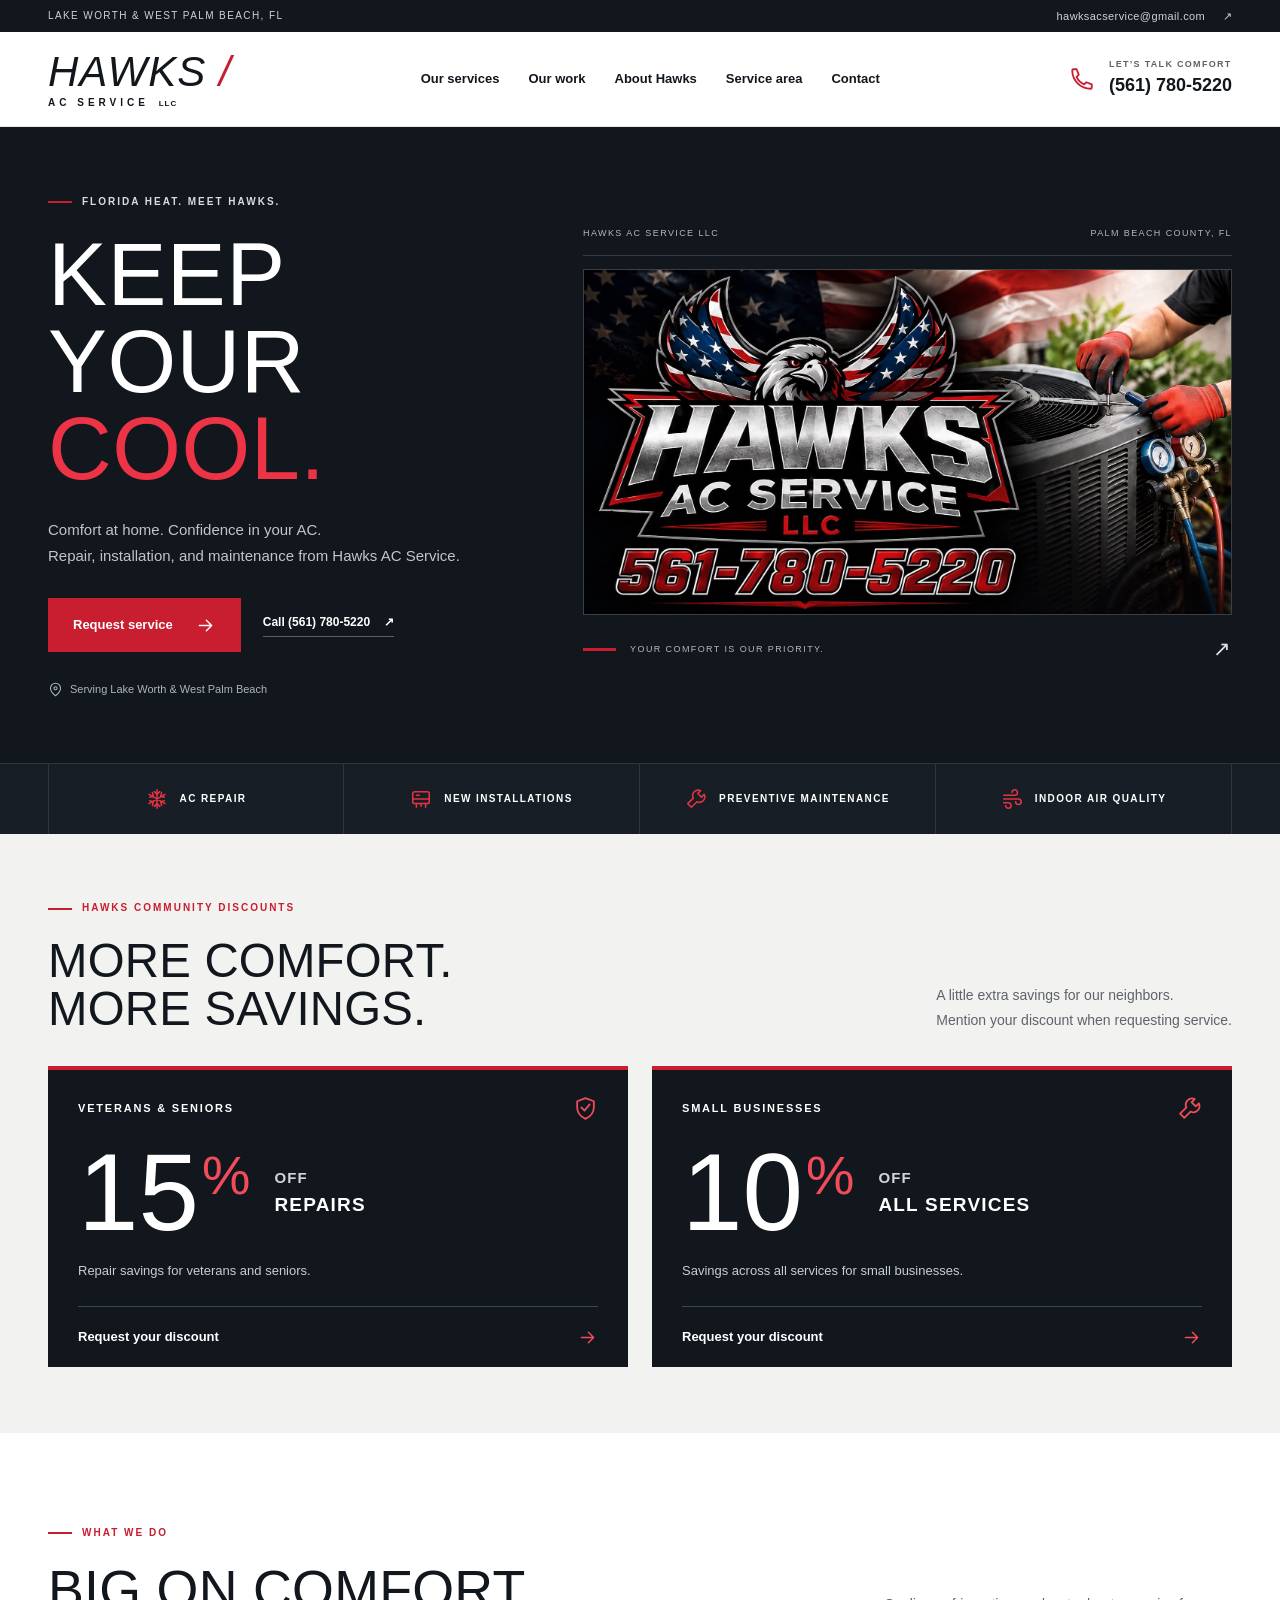
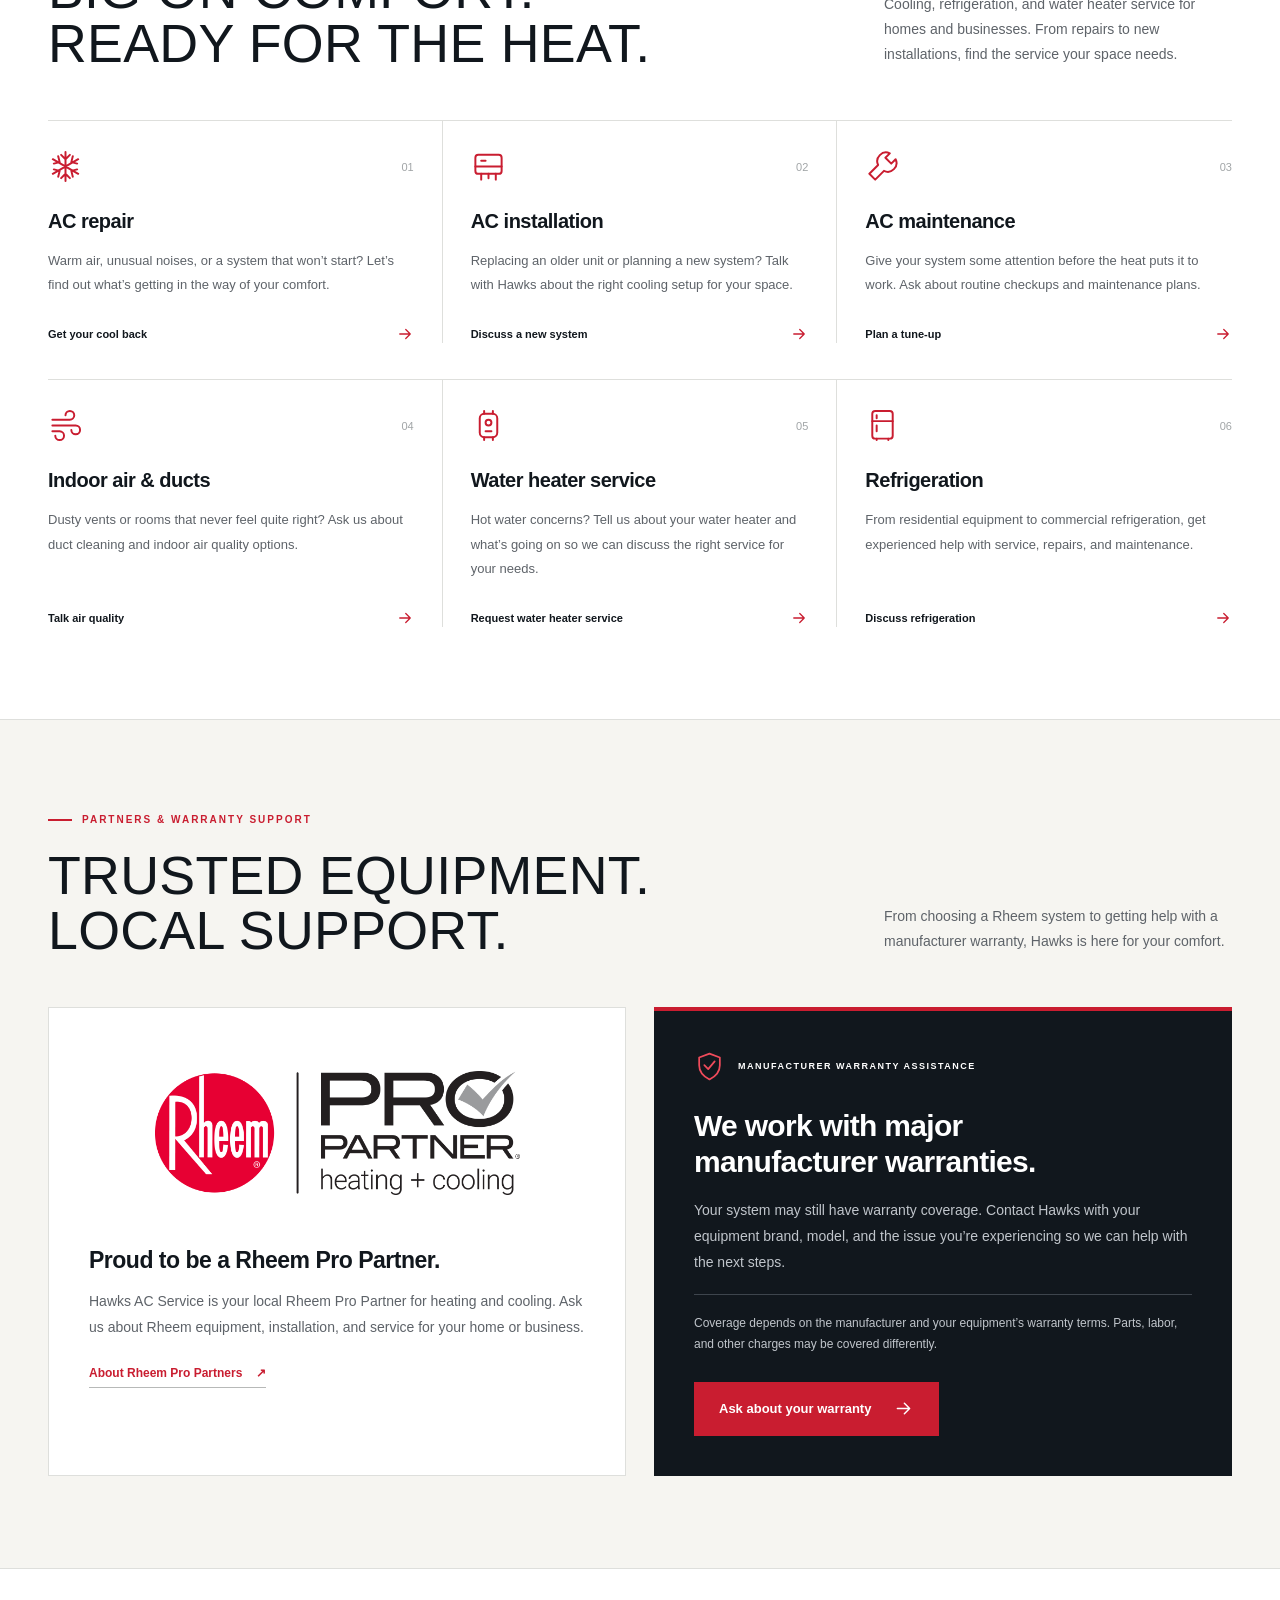
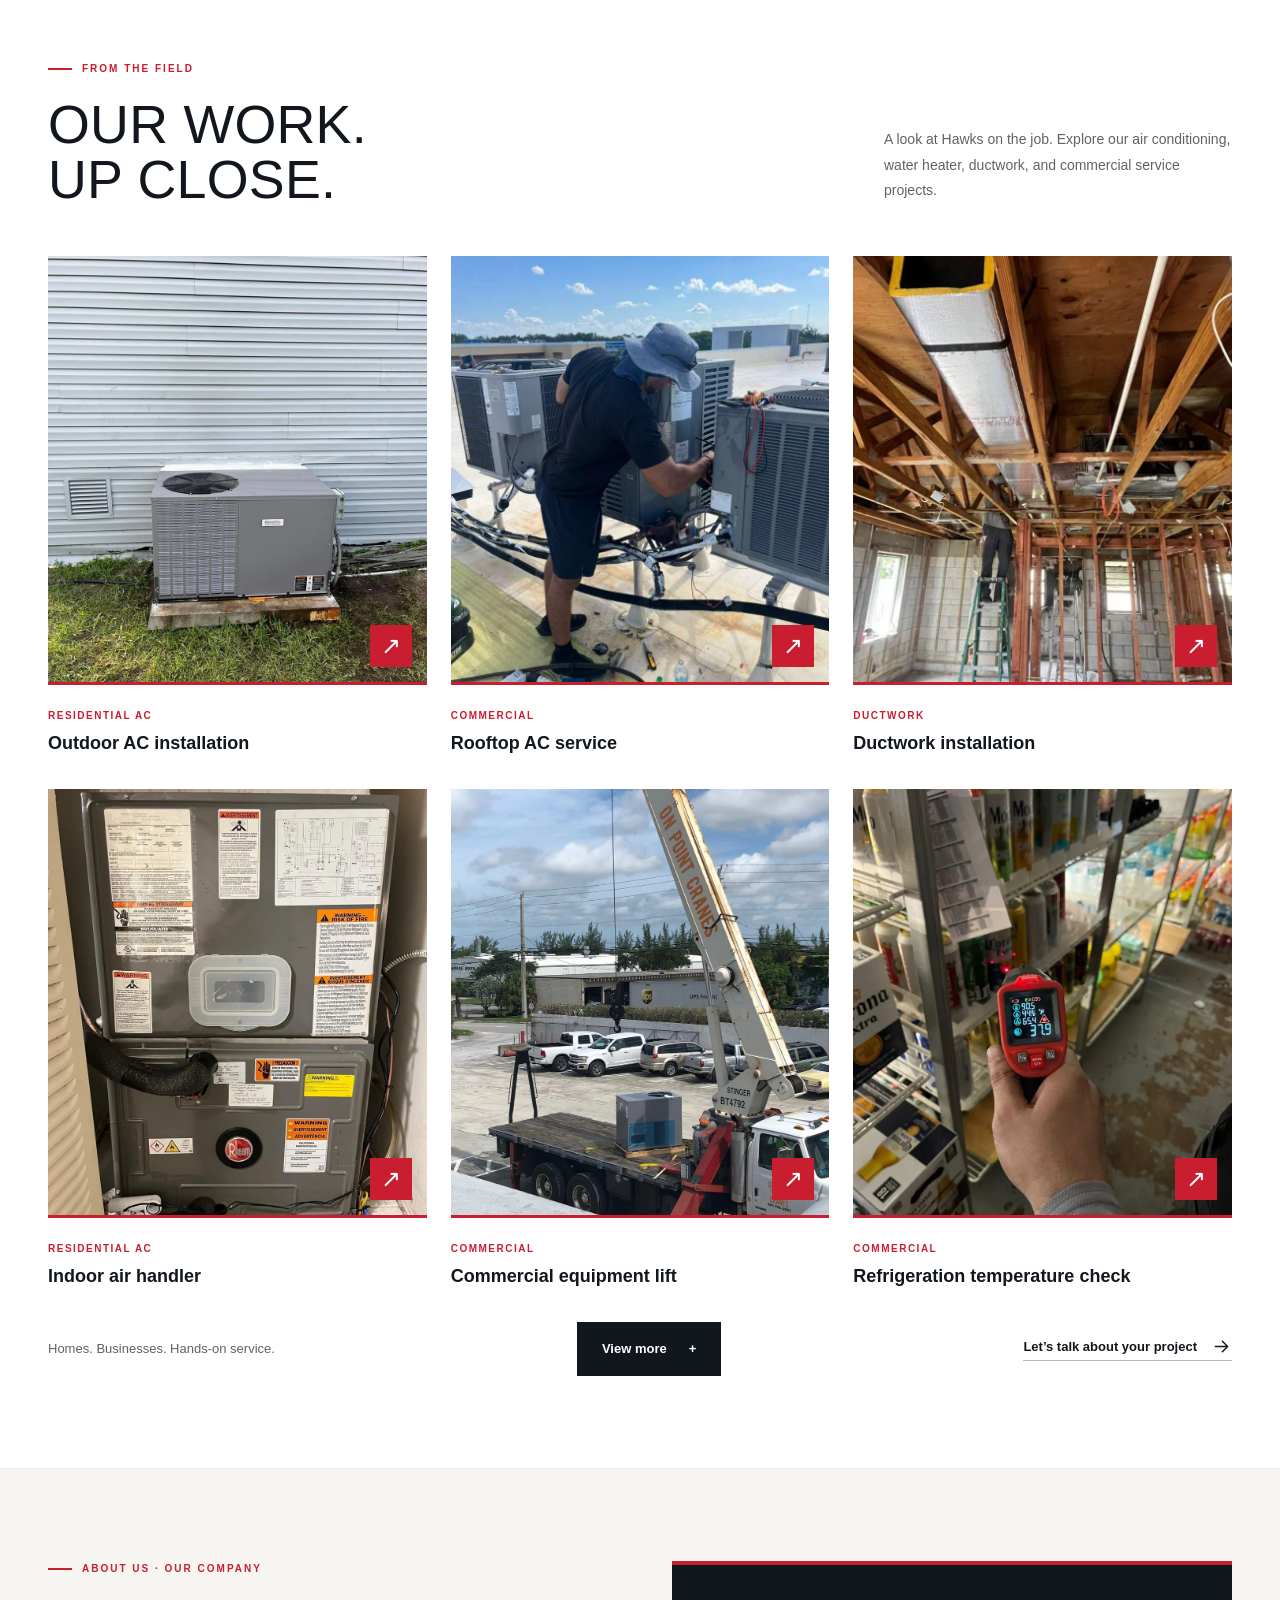
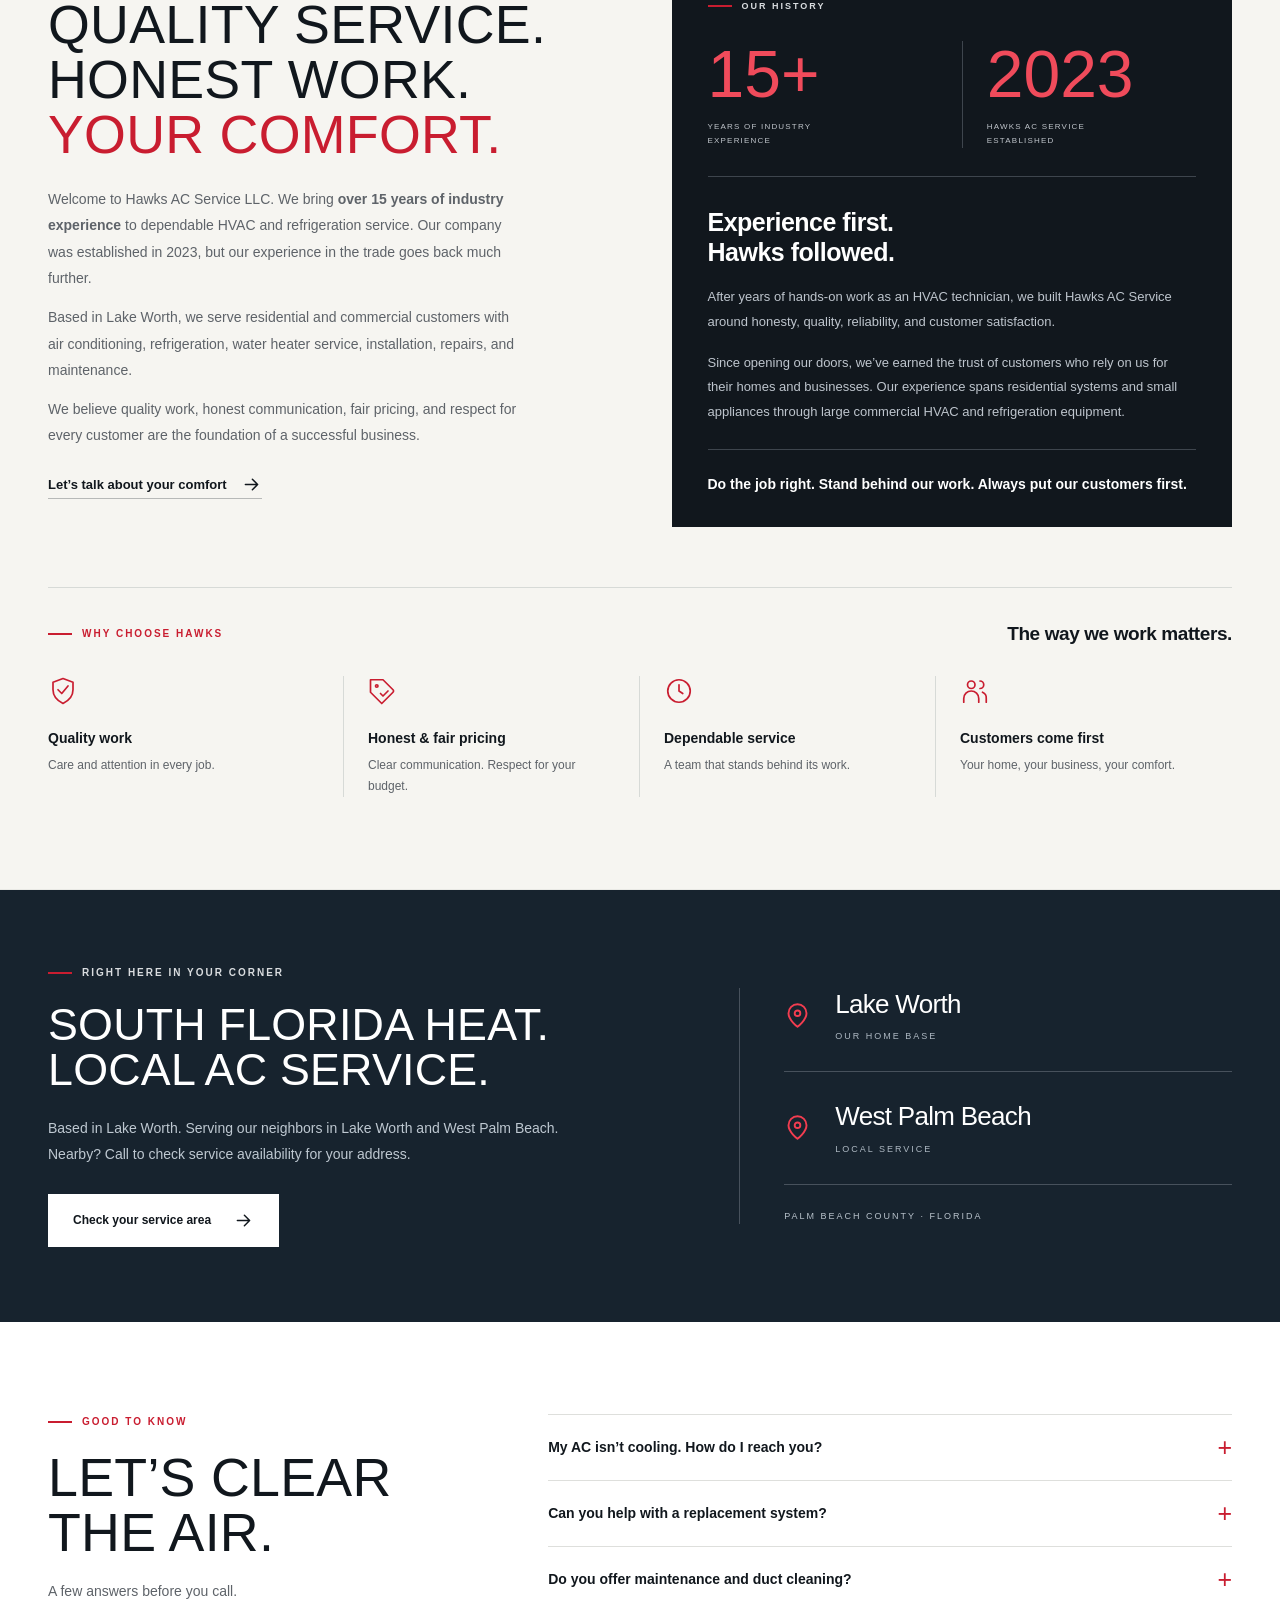
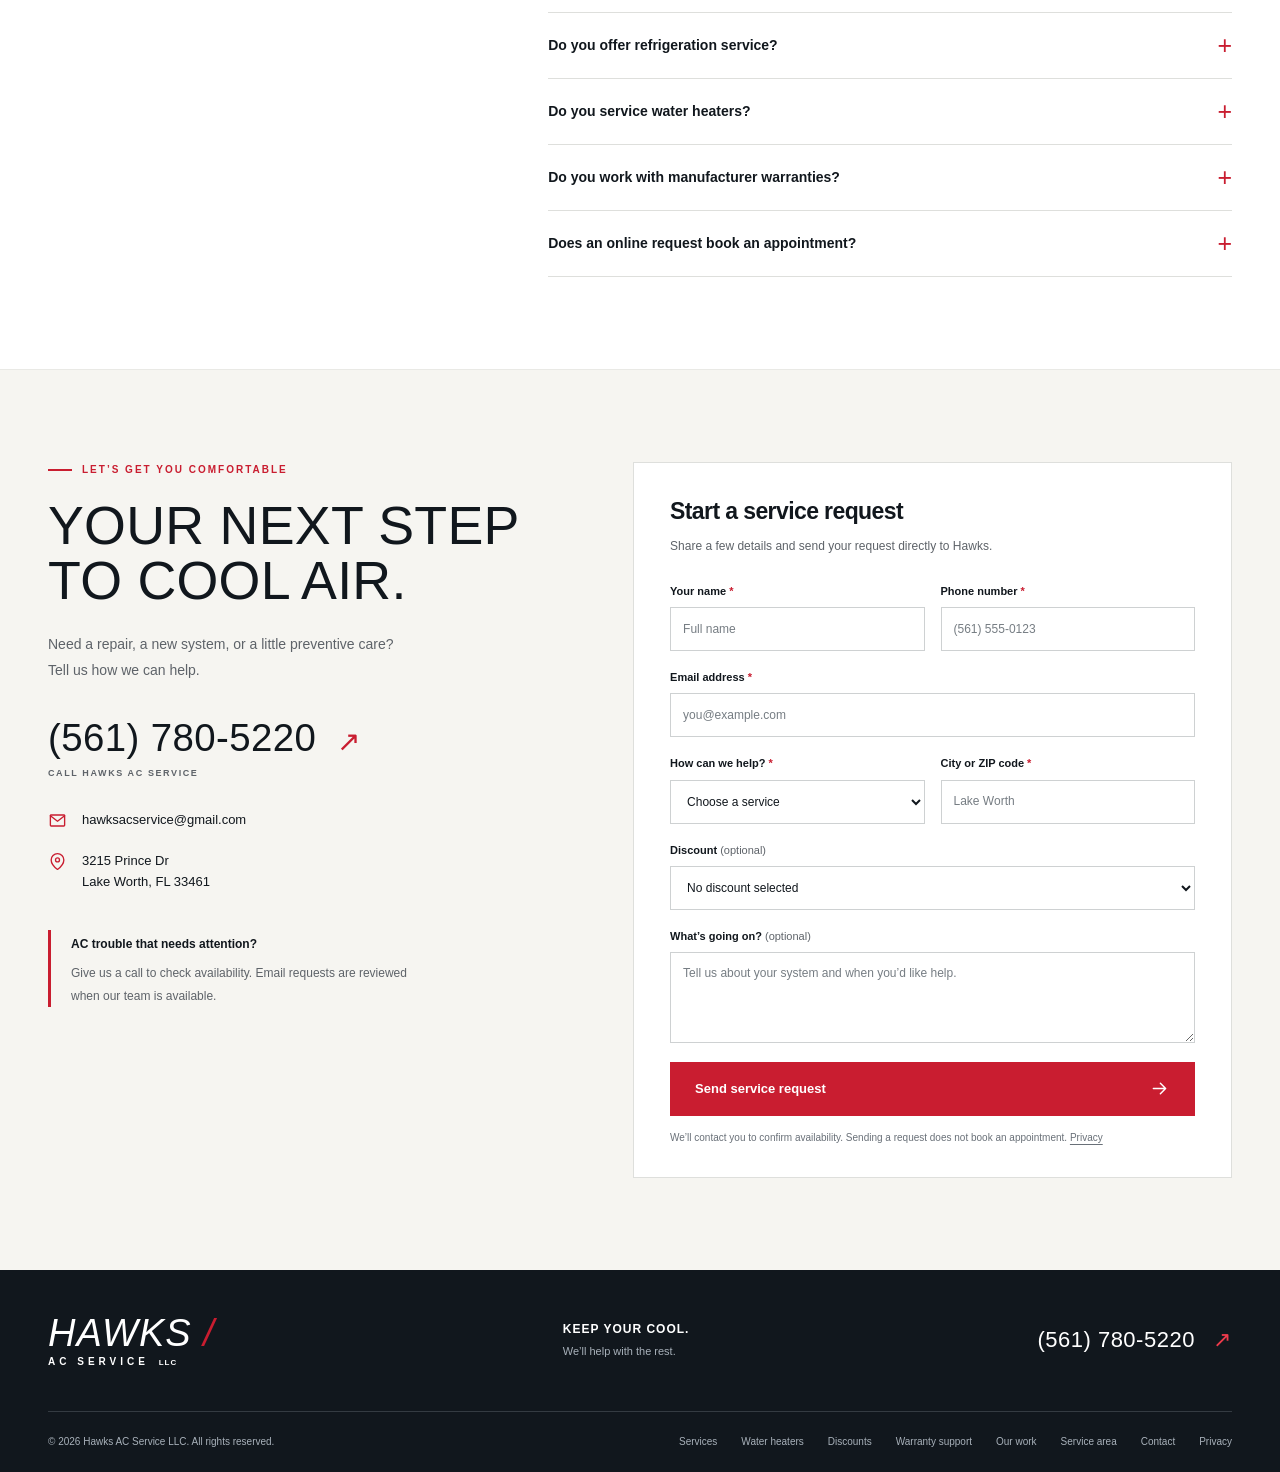
==== commit e998e31e: "Show two gallery rows until View more is selected" ====
--- a/index.html
+++ b/index.html
@@ -15,11 +15,11 @@
   <link rel="icon" type="image/svg+xml" href="assets/favicon.svg">
   <link rel="stylesheet" href="styles.css?v=20261023-offers">
   <link rel="stylesheet" href="company.css">
-  <link rel="stylesheet" href="work.css?v=20261023-offers">
+  <link rel="stylesheet" href="work.css?v=20261024-gallery">
   <link rel="stylesheet" href="offers.css?v=20261023-offers">
   <link rel="stylesheet" href="partners.css?v=20261023-rheem">
   <script src="script.js?v=20261023-offers" defer></script>
-  <script src="work.js?v=20261023-offers" defer></script>
+  <script src="work.js?v=20261024-gallery" defer></script>
   <script type="application/ld+json">
   {"@context":"https://schema.org","@type":"HVACBusiness","name":"Hawks AC Service LLC","url":"https://www.hawksacservice.com/","telephone":"+1-561-780-5220","email":"hawksacservice@gmail.com","foundingDate":"2023","address":{"@type":"PostalAddress","streetAddress":"3215 Prince Dr","addressLocality":"Lake Worth","addressRegion":"FL","postalCode":"33461","addressCountry":"US"},"areaServed":[{"@type":"City","name":"Lake Worth"},{"@type":"City","name":"West Palm Beach"}]}
   </script>
@@ -119,10 +119,10 @@
 <figure class="work-card"><a class="work-photo" href="assets/work-equipment-lift.webp" data-photo="4" aria-label="Enlarge: Commercial equipment lift"><img src="assets/work-equipment-lift.webp" alt="Crane lifting HVAC equipment at a commercial property." width="960" height="1280" loading="lazy" decoding="async"><span class="work-enlarge" aria-hidden="true">↗</span></a><figcaption><span>Commercial</span><h3>Commercial equipment lift</h3></figcaption></figure>
 <figure class="work-card"><a class="work-photo" href="assets/work-refrigeration-check.webp" data-photo="5" aria-label="Enlarge: Refrigeration temperature check"><img src="assets/work-refrigeration-check.webp" alt="Handheld thermometer checking a commercial refrigerated display." width="960" height="1280" loading="lazy" decoding="async"><span class="work-enlarge" aria-hidden="true">↗</span></a><figcaption><span>Commercial</span><h3>Refrigeration temperature check</h3></figcaption></figure>
 <figure class="work-card"><a class="work-photo" href="assets/work-water-heater.jpeg" data-photo="6" aria-label="Enlarge: Water heater service"><img src="assets/work-water-heater.jpeg" width="1200" height="1600" alt="Water heater with insulated piping in a utility closet, from a Hawks AC Service project." loading="lazy" decoding="async"><span class="work-enlarge" aria-hidden="true">↗</span></a><figcaption><span>Water heaters</span><h3>Water heater service</h3></figcaption></figure>
-<figure class="work-card work-card-extra"><a class="work-photo" href="assets/work-ac-diagnostics.webp" data-photo="7" aria-label="Enlarge: AC system diagnostics"><img src="assets/work-ac-diagnostics.webp" alt="Service gauges connected to an outdoor AC condenser." width="960" height="1280" loading="lazy" decoding="async"><span class="work-enlarge" aria-hidden="true">↗</span></a><figcaption><span>Residential AC</span><h3>AC system diagnostics</h3></figcaption></figure>
-<figure class="work-card work-card-extra"><a class="work-photo" href="assets/work-outdoor-systems.webp" data-photo="8" aria-label="Enlarge: Outdoor systems service"><img src="assets/work-outdoor-systems.webp" alt="A row of outdoor air conditioners with service equipment connected." width="960" height="1280" loading="lazy" decoding="async"><span class="work-enlarge" aria-hidden="true">↗</span></a><figcaption><span>Residential AC</span><h3>Outdoor systems service</h3></figcaption></figure>
-<figure class="work-card work-card-extra"><a class="work-photo" href="assets/work-attic-air-handler.webp" data-photo="9" aria-label="Enlarge: Attic air handler"><img src="assets/work-attic-air-handler.webp" alt="Horizontal air handler and duct connections installed in an attic." width="1024" height="768" loading="lazy" decoding="async"><span class="work-enlarge" aria-hidden="true">↗</span></a><figcaption><span>Residential AC</span><h3>Attic air handler</h3></figcaption></figure></div>
-      <div class="work-bottom"><p>Homes. Businesses. Hands-on service.</p><button class="button button-dark" id="more-work" type="button" aria-expanded="false" aria-controls="work-grid" hidden>View more work <span aria-hidden="true">+</span></button><a class="text-link" href="#contact">Let’s talk about your project <svg class="icon"><use href="#i-arrow"/></svg></a></div>
+<figure class="work-card"><a class="work-photo" href="assets/work-ac-diagnostics.webp" data-photo="7" aria-label="Enlarge: AC system diagnostics"><img src="assets/work-ac-diagnostics.webp" alt="Service gauges connected to an outdoor AC condenser." width="960" height="1280" loading="lazy" decoding="async"><span class="work-enlarge" aria-hidden="true">↗</span></a><figcaption><span>Residential AC</span><h3>AC system diagnostics</h3></figcaption></figure>
+<figure class="work-card"><a class="work-photo" href="assets/work-outdoor-systems.webp" data-photo="8" aria-label="Enlarge: Outdoor systems service"><img src="assets/work-outdoor-systems.webp" alt="A row of outdoor air conditioners with service equipment connected." width="960" height="1280" loading="lazy" decoding="async"><span class="work-enlarge" aria-hidden="true">↗</span></a><figcaption><span>Residential AC</span><h3>Outdoor systems service</h3></figcaption></figure>
+<figure class="work-card"><a class="work-photo" href="assets/work-attic-air-handler.webp" data-photo="9" aria-label="Enlarge: Attic air handler"><img src="assets/work-attic-air-handler.webp" alt="Horizontal air handler and duct connections installed in an attic." width="1024" height="768" loading="lazy" decoding="async"><span class="work-enlarge" aria-hidden="true">↗</span></a><figcaption><span>Residential AC</span><h3>Attic air handler</h3></figcaption></figure></div>
+      <div class="work-bottom"><p>Homes. Businesses. Hands-on service.</p><button class="button button-dark" id="more-work" type="button" aria-expanded="false" aria-controls="work-grid" hidden>View more <span aria-hidden="true">+</span></button><a class="text-link" href="#contact">Let’s talk about your project <svg class="icon"><use href="#i-arrow"/></svg></a></div>
     </div></section>
     <dialog class="work-lightbox" aria-labelledby="work-caption"><div class="lightbox-top"><p id="work-counter"></p><button class="lightbox-close" type="button" aria-label="Close photo">Close <span aria-hidden="true">×</span></button></div><img id="work-full-image" alt=""><div class="lightbox-bottom"><button class="lightbox-prev" type="button" aria-label="Previous photo">←</button><p id="work-caption"></p><button class="lightbox-next" type="button" aria-label="Next photo">→</button></div></dialog>
     <section class="about section-pad" id="about" aria-labelledby="about-heading">
--- a/work.css
+++ b/work.css
@@ -1,4 +1,4 @@
-.work-section{background:#fff}.work-grid{display:grid;grid-template-columns:repeat(3,minmax(0,1fr));gap:34px 24px}.work-card{margin:0;min-width:0}.work-photo{display:block;position:relative;overflow:hidden;background:var(--ink);aspect-ratio:4/4.5}.work-photo img{width:100%;height:100%;object-fit:cover;transition:transform .35s}.work-photo:hover img{transform:scale(1.035)}.work-enlarge{position:absolute;right:15px;bottom:15px;display:grid;place-items:center;background:var(--red);color:#fff;width:42px;height:42px;font-size:24px}.work-card figcaption{padding:16px 0 0;border-top:3px solid var(--red)}.work-card figcaption>span{font-size:10px;letter-spacing:1.5px;font-weight:800;text-transform:uppercase;color:var(--red)}.work-card h3{font-size:18px;margin-top:5px}.work-bottom{display:flex;align-items:center;justify-content:space-between;flex-wrap:wrap;gap:20px;margin-top:34px}.work-bottom p{font-size:13px}.work-bottom .text-link{font-size:13px}.js .work-card-extra[hidden]{display:none}.work-lightbox{box-sizing:border-box;background:var(--ink);color:white;border:1px solid #485057;border-top:3px solid var(--red);padding:16px 22px;width:min(920px,calc(100% - 28px));max-height:94svh;overflow:auto}.work-lightbox::backdrop{background:#080c10ed}.lightbox-top,.lightbox-bottom{display:flex;align-items:center;justify-content:space-between;gap:18px}.lightbox-top{margin-bottom:14px}.lightbox-top p{color:#c7cbd0;font-size:12px;letter-spacing:1px}.work-lightbox button{appearance:none;-webkit-appearance:none;background:transparent;color:white;-webkit-text-fill-color:currentColor;border:1px solid #56616b;min-width:48px;min-height:48px}.lightbox-close{display:flex;gap:18px;align-items:center;justify-content:center;padding:8px 15px;text-transform:uppercase;font-size:11px;letter-spacing:1px;font-weight:800}.lightbox-close span{font-size:28px;line-height:1}.work-lightbox button:hover{background:var(--red);border-color:var(--red)}#work-full-image{display:block;width:100%;height:min(65svh,680px);object-fit:contain;background:#080d11}#work-caption{color:white;text-align:center;line-height:1.4;font-size:15px}.lightbox-bottom{margin-top:16px}.lightbox-prev,.lightbox-next{font-size:24px;flex-shrink:0}body:has(.work-lightbox[open]){overflow:hidden}.form-honey{display:none!important}.form-submit:disabled{opacity:.65;cursor:wait;transform:none}.form-submit[data-sent]:disabled{cursor:default}.email-result[data-state="error"]{border-color:var(--red)}.email-result .button{margin-top:16px}.email-result [hidden]{display:none}.form-note a{text-decoration:underline;text-underline-offset:3px}
+.work-section{background:#fff}.work-grid{display:grid;grid-template-columns:repeat(3,minmax(0,1fr));gap:34px 24px}.work-card{margin:0;min-width:0}.work-photo{display:block;position:relative;overflow:hidden;background:var(--ink);aspect-ratio:4/4.5}.work-photo img{width:100%;height:100%;object-fit:cover;transition:transform .35s}.work-photo:hover img{transform:scale(1.035)}.work-enlarge{position:absolute;right:15px;bottom:15px;display:grid;place-items:center;background:var(--red);color:#fff;width:42px;height:42px;font-size:24px}.work-card figcaption{padding:16px 0 0;border-top:3px solid var(--red)}.work-card figcaption>span{font-size:10px;letter-spacing:1.5px;font-weight:800;text-transform:uppercase;color:var(--red)}.work-card h3{font-size:18px;margin-top:5px}.work-bottom{display:flex;align-items:center;justify-content:space-between;flex-wrap:wrap;gap:20px;margin-top:34px}.work-bottom p{font-size:13px}.work-bottom .text-link{font-size:13px}.js .work-card[hidden]{display:none}.work-lightbox{box-sizing:border-box;background:var(--ink);color:white;border:1px solid #485057;border-top:3px solid var(--red);padding:16px 22px;width:min(920px,calc(100% - 28px));max-height:94svh;overflow:auto}.work-lightbox::backdrop{background:#080c10ed}.lightbox-top,.lightbox-bottom{display:flex;align-items:center;justify-content:space-between;gap:18px}.lightbox-top{margin-bottom:14px}.lightbox-top p{color:#c7cbd0;font-size:12px;letter-spacing:1px}.work-lightbox button{appearance:none;-webkit-appearance:none;background:transparent;color:white;-webkit-text-fill-color:currentColor;border:1px solid #56616b;min-width:48px;min-height:48px}.lightbox-close{display:flex;gap:18px;align-items:center;justify-content:center;padding:8px 15px;text-transform:uppercase;font-size:11px;letter-spacing:1px;font-weight:800}.lightbox-close span{font-size:28px;line-height:1}.work-lightbox button:hover{background:var(--red);border-color:var(--red)}#work-full-image{display:block;width:100%;height:min(65svh,680px);object-fit:contain;background:#080d11}#work-caption{color:white;text-align:center;line-height:1.4;font-size:15px}.lightbox-bottom{margin-top:16px}.lightbox-prev,.lightbox-next{font-size:24px;flex-shrink:0}body:has(.work-lightbox[open]){overflow:hidden}.form-honey{display:none!important}.form-submit:disabled{opacity:.65;cursor:wait;transform:none}.form-submit[data-sent]:disabled{cursor:default}.email-result[data-state="error"]{border-color:var(--red)}.email-result .button{margin-top:16px}.email-result [hidden]{display:none}.form-note a{text-decoration:underline;text-underline-offset:3px}
 @media(min-width:681px) and (max-width:1100px){#main-nav{gap:18px}.header-phone{font-size:15px}.nav-inner{gap:20px}}
 @media(max-width:680px){.work-grid{grid-template-columns:repeat(2,minmax(0,1fr));gap:24px 14px}.work-photo{aspect-ratio:3/4}.work-enlarge{right:8px;bottom:8px;width:32px;height:32px;font-size:20px}.work-card figcaption{padding-top:10px}.work-card figcaption>span{font-size:8px;letter-spacing:.7px}.work-card h3{font-size:14px;line-height:1.35}.work-bottom{margin-top:26px;gap:20px}.work-bottom p{width:100%}.work-bottom .text-link{font-size:12px}.work-lightbox{padding:12px}.lightbox-top{margin-bottom:12px}#work-full-image{height:58svh}#work-caption{font-size:13px}.lightbox-bottom{gap:10px}.work-lightbox button{min-width:44px;min-height:44px}}
 @media(prefers-reduced-motion:reduce){.work-photo img{transition:none}}
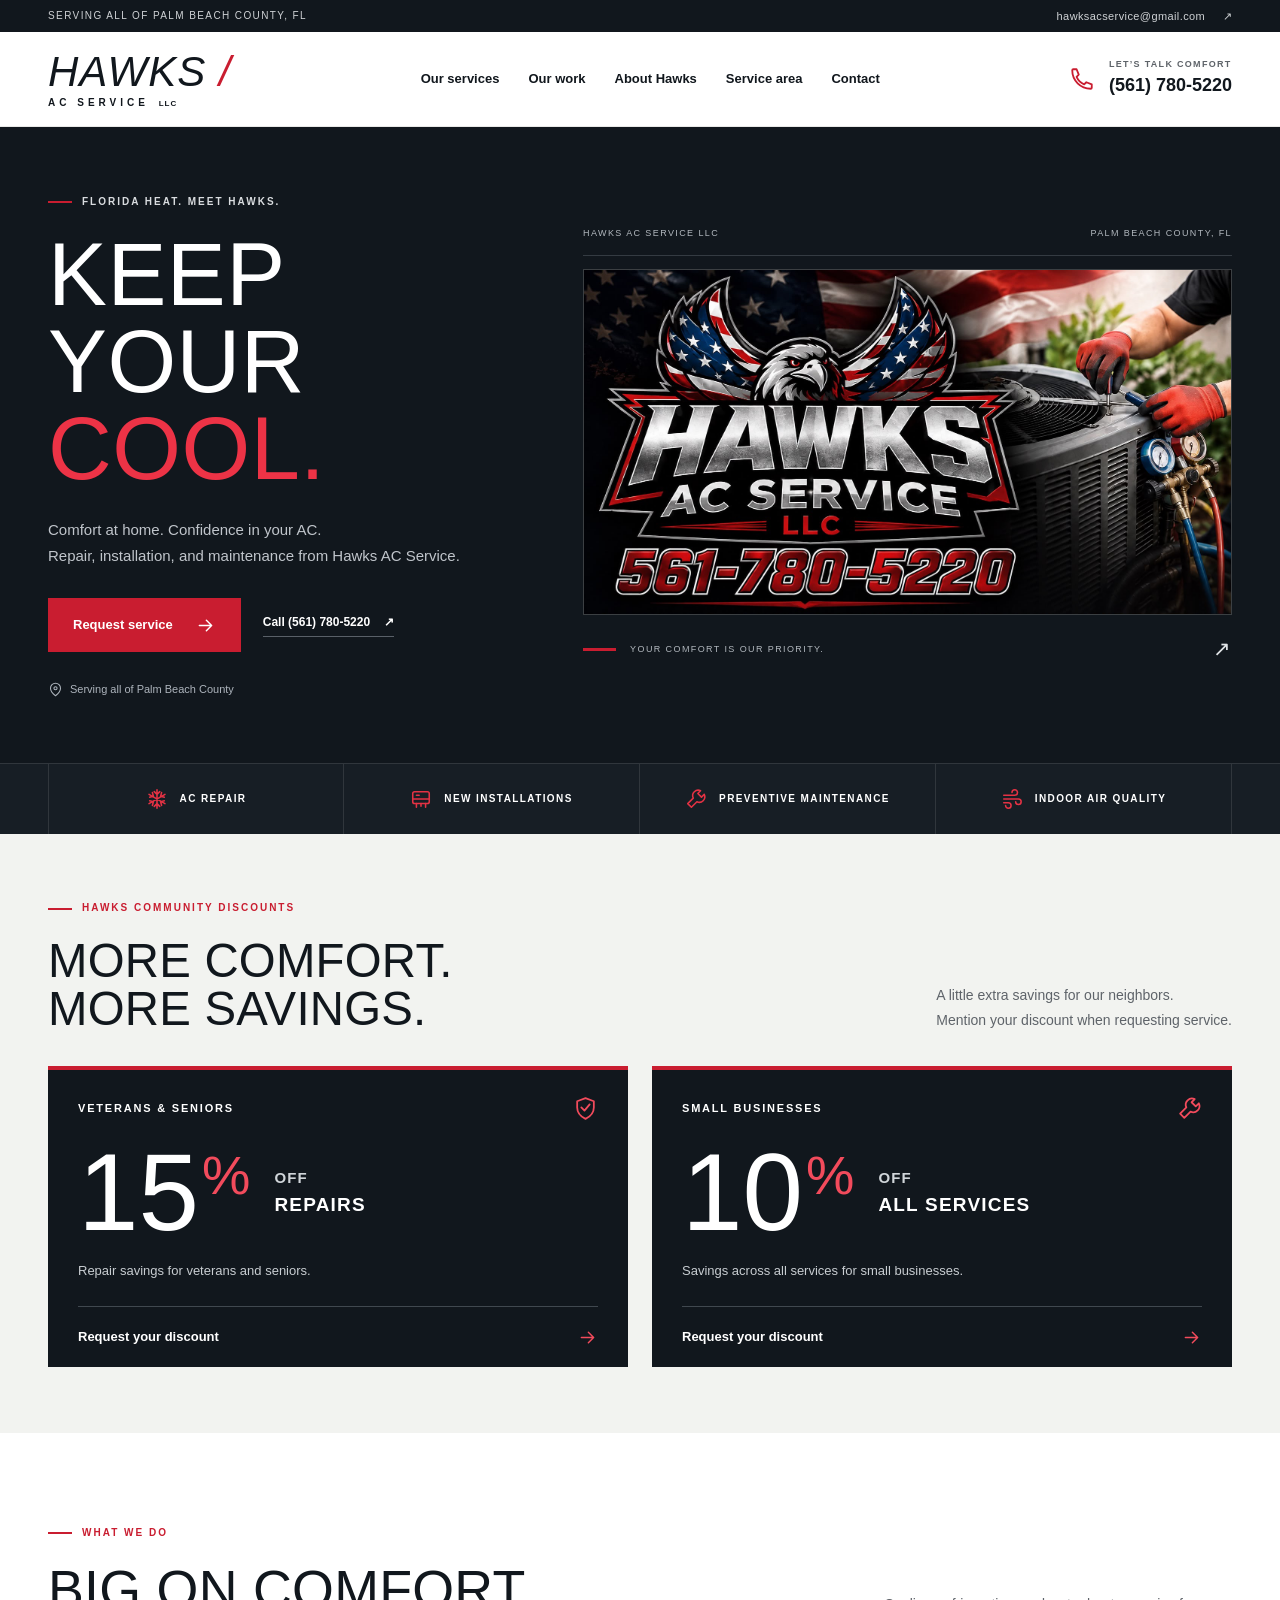
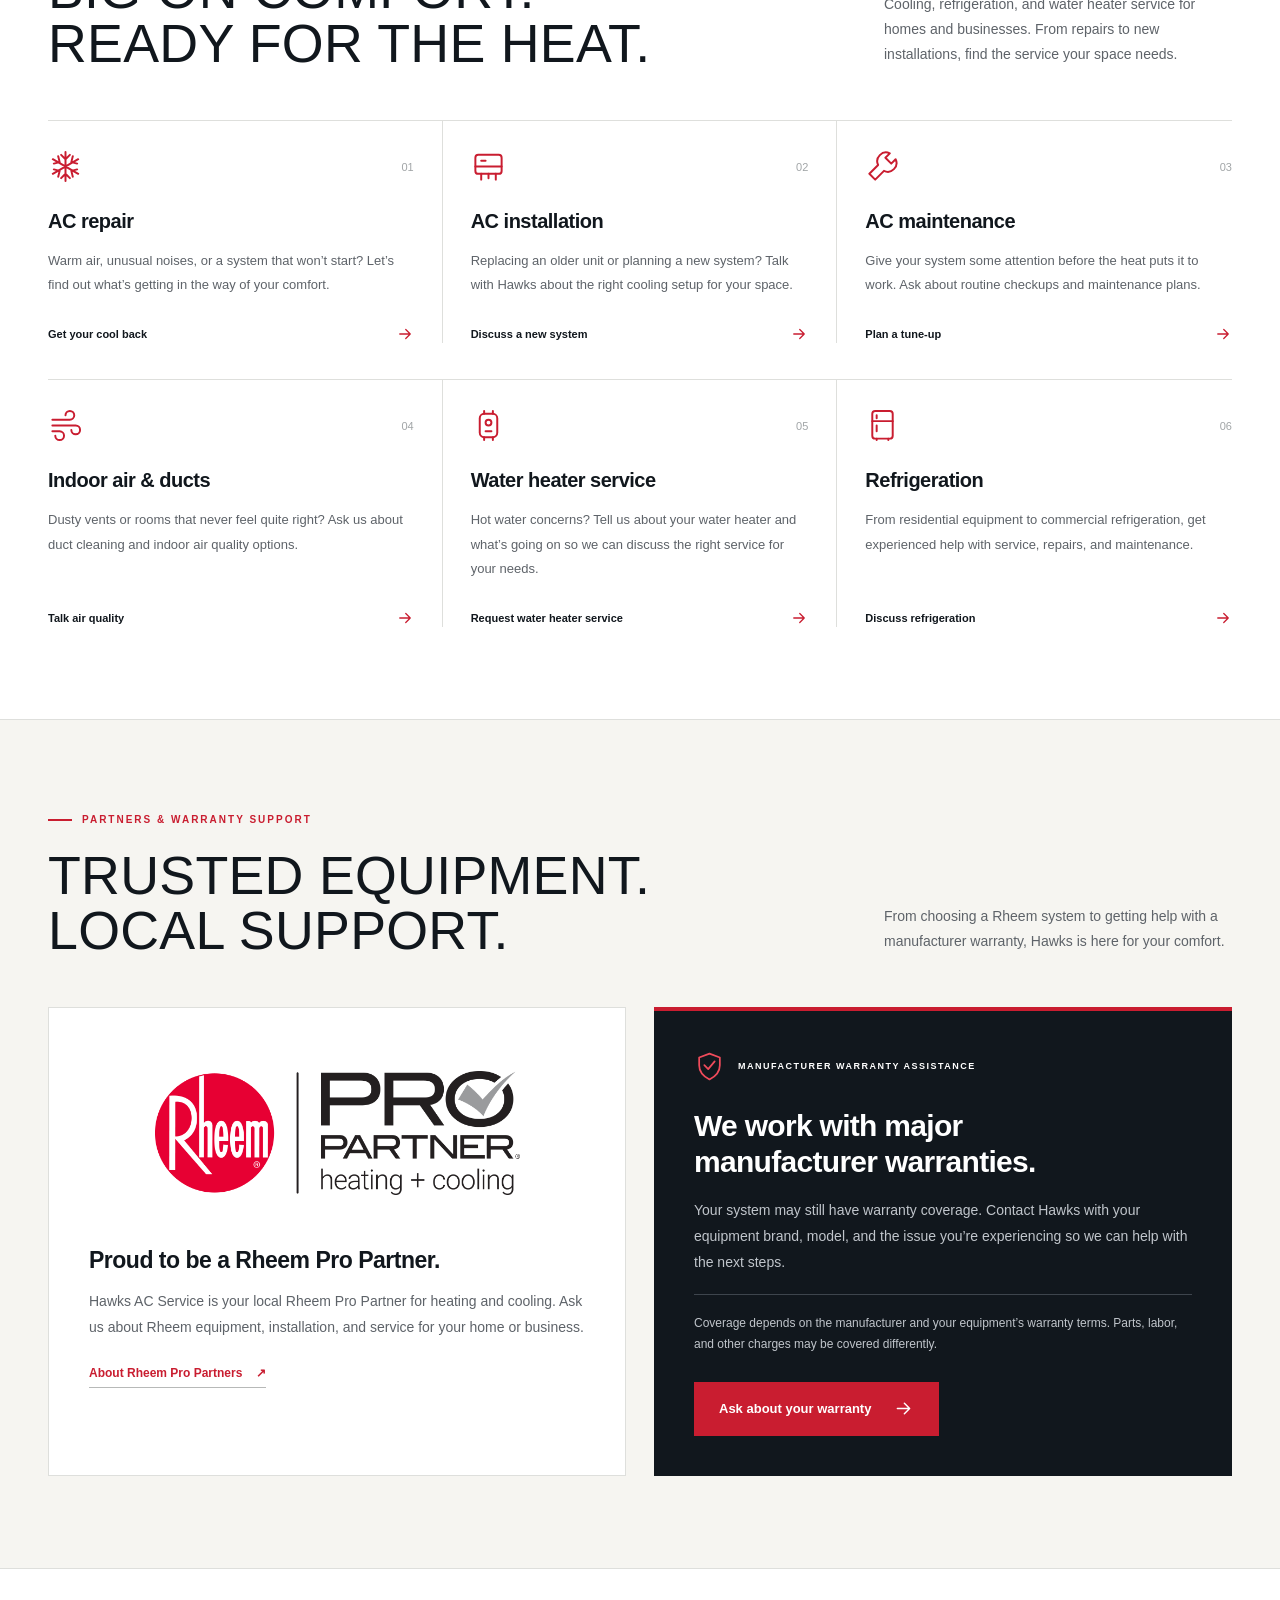
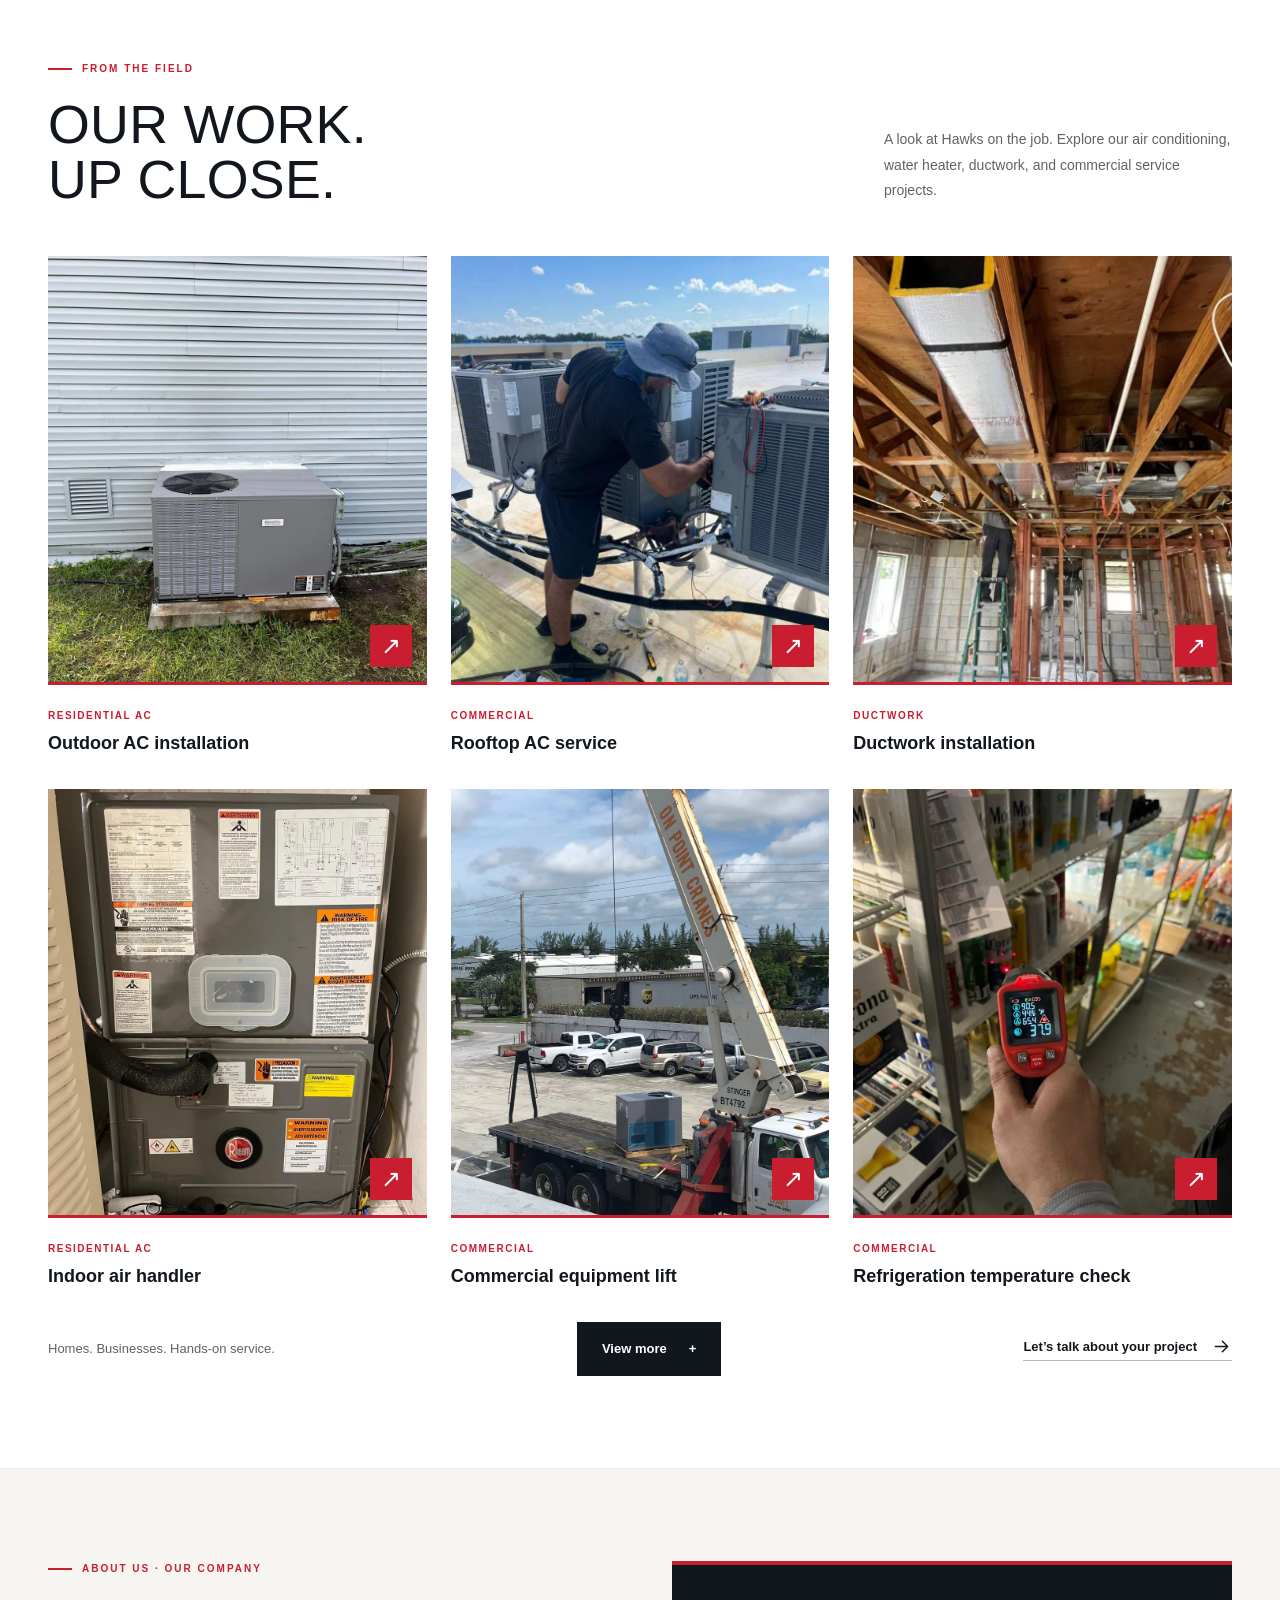
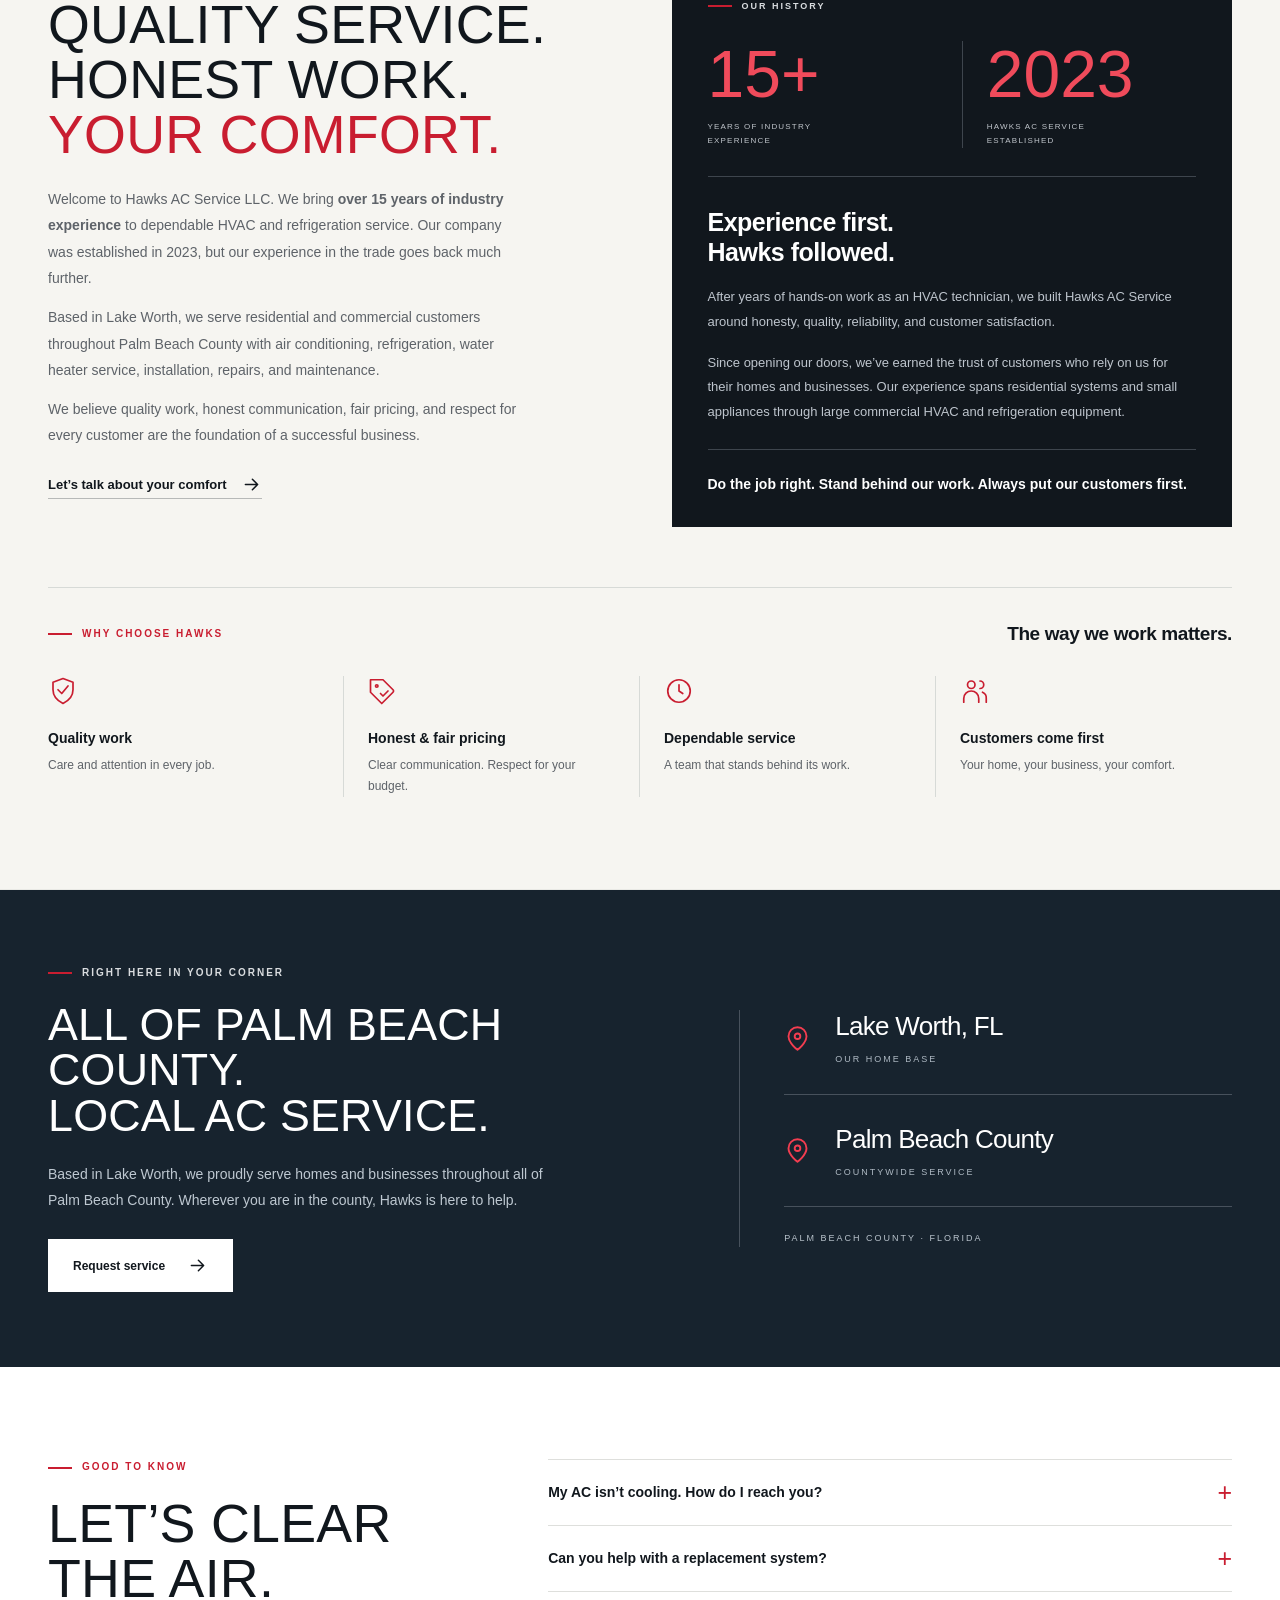
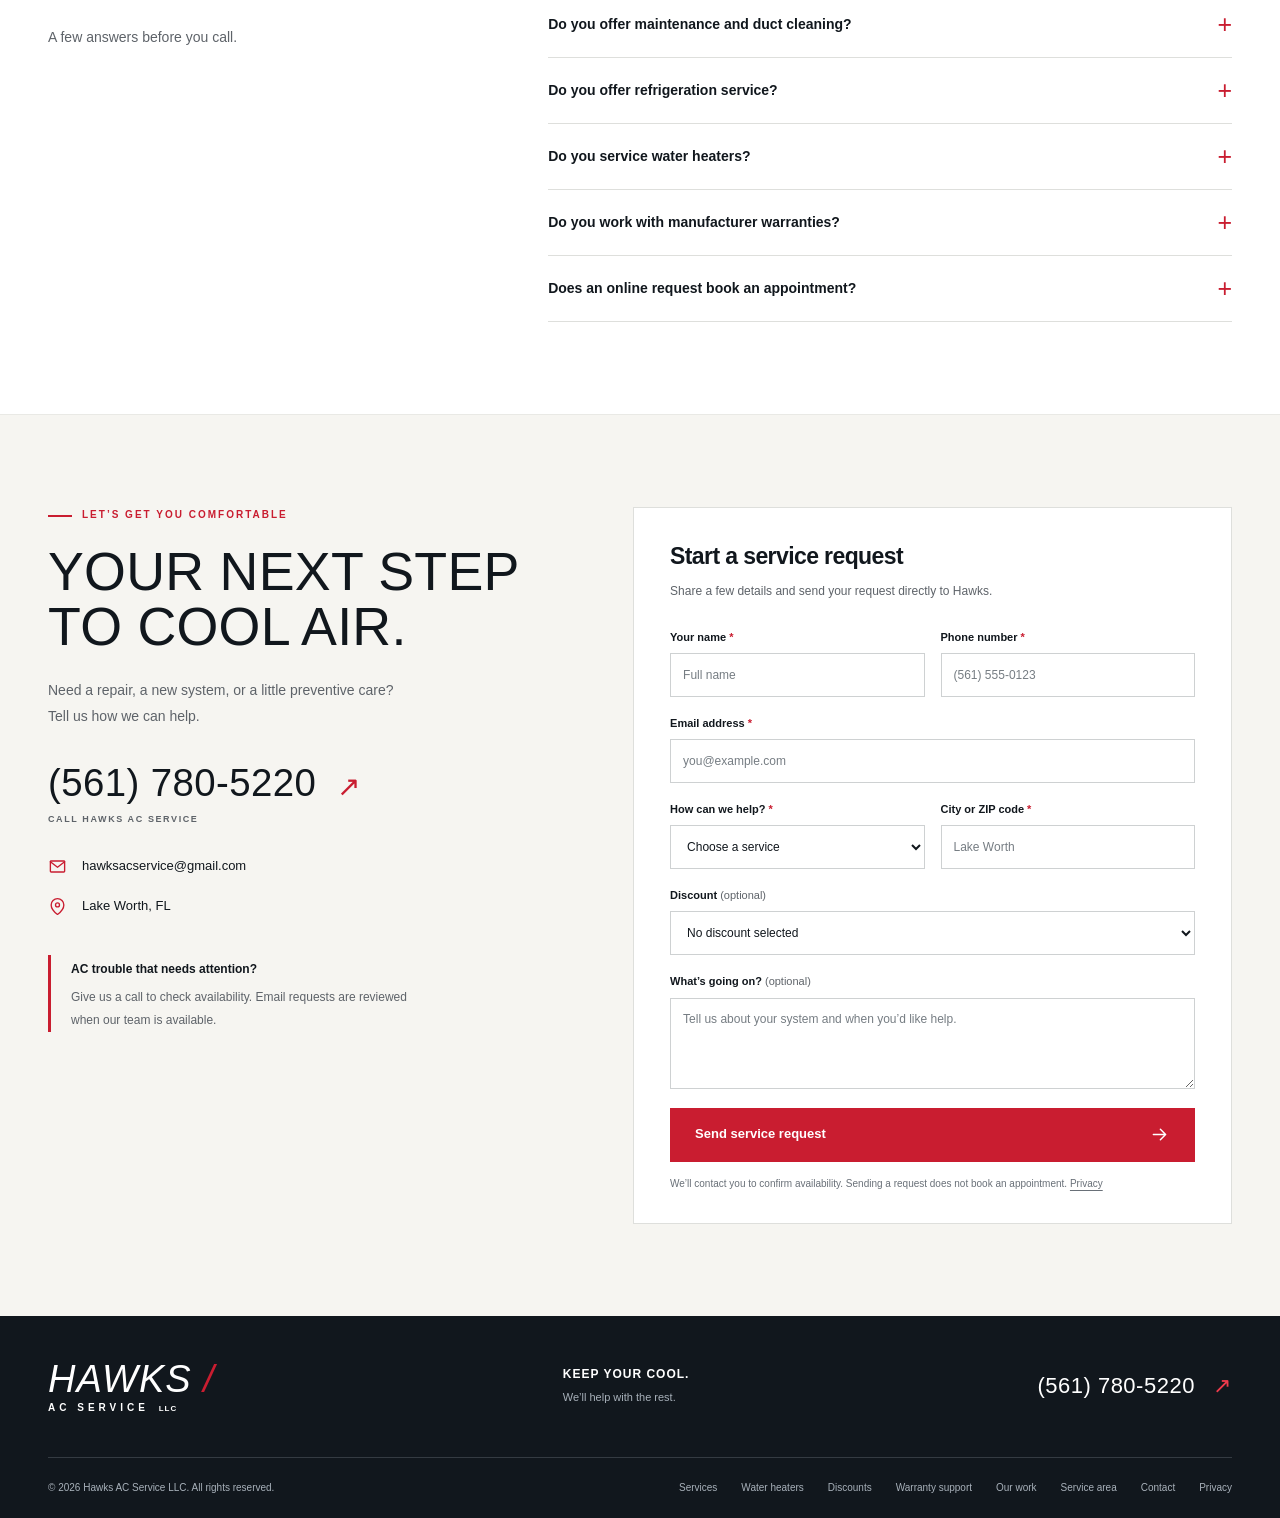
==== commit e731ce33: "Show countywide service and city-only business location" ====
--- a/index.html
+++ b/index.html
@@ -4,14 +4,14 @@
   <meta charset="utf-8">
   <meta name="viewport" content="width=device-width, initial-scale=1">
   <meta name="theme-color" content="#11171d">
-  <meta name="description" content="Hawks AC Service LLC provides AC repair, refrigeration, water heater service, installation, maintenance, and indoor air services in Lake Worth and West Palm Beach, Florida. Call 561-780-5220.">
+  <meta name="description" content="Hawks AC Service LLC provides AC repair, refrigeration, water heater service, installation, maintenance, and indoor air services throughout Palm Beach County, Florida. Call 561-780-5220.">
   <meta property="og:title" content="Hawks AC Service | Keep Your Cool">
-  <meta property="og:description" content="HVAC, refrigeration, and water heater services for homes and businesses in Lake Worth and West Palm Beach. Call 561-780-5220.">
+  <meta property="og:description" content="HVAC, refrigeration, and water heater services for homes and businesses throughout Palm Beach County, Florida. Call 561-780-5220.">
   <meta property="og:type" content="website">
   <meta property="og:url" content="https://www.hawksacservice.com/">
   <meta property="og:image" content="https://www.hawksacservice.com/assets/hawks-brand.jpeg">
   <link rel="canonical" href="https://www.hawksacservice.com/">
-  <title>Hawks AC Service | AC Repair in Lake Worth & West Palm Beach</title>
+  <title>Hawks AC Service | AC Repair in Palm Beach County</title>
   <link rel="icon" type="image/svg+xml" href="assets/favicon.svg">
   <link rel="stylesheet" href="styles.css?v=20261023-offers">
   <link rel="stylesheet" href="company.css">
@@ -21,7 +21,7 @@
   <script src="script.js?v=20261023-offers" defer></script>
   <script src="work.js?v=20261024-gallery" defer></script>
   <script type="application/ld+json">
-  {"@context":"https://schema.org","@type":"HVACBusiness","name":"Hawks AC Service LLC","url":"https://www.hawksacservice.com/","telephone":"+1-561-780-5220","email":"hawksacservice@gmail.com","foundingDate":"2023","address":{"@type":"PostalAddress","streetAddress":"3215 Prince Dr","addressLocality":"Lake Worth","addressRegion":"FL","postalCode":"33461","addressCountry":"US"},"areaServed":[{"@type":"City","name":"Lake Worth"},{"@type":"City","name":"West Palm Beach"}]}
+  {"@context":"https://schema.org","@type":"HVACBusiness","name":"Hawks AC Service LLC","url":"https://www.hawksacservice.com/","telephone":"+1-561-780-5220","email":"hawksacservice@gmail.com","foundingDate":"2023","address":{"@type":"PostalAddress","addressLocality":"Lake Worth","addressRegion":"FL","addressCountry":"US"},"areaServed":[{"@type":"AdministrativeArea","name":"Palm Beach County, Florida"}]}
   </script>
 </head>
 <body>
@@ -43,7 +43,7 @@
     <symbol id="i-check" viewBox="0 0 24 24"><path d="m5 12 4 4L19 6"/></symbol>
   </defs></svg>
   <a class="skip-link" href="#main">Skip to content</a>
-  <div class="utility-bar"><div class="container utility-inner"><span>LAKE WORTH & WEST PALM BEACH, FL</span><a href="mailto:hawksacservice@gmail.com">hawksacservice@gmail.com <span aria-hidden="true">↗</span></a></div></div>
+  <div class="utility-bar"><div class="container utility-inner"><span>SERVING ALL OF PALM BEACH COUNTY, FL</span><a href="mailto:hawksacservice@gmail.com">hawksacservice@gmail.com <span aria-hidden="true">↗</span></a></div></div>
   <header class="site-header">
     <div class="container nav-inner">
       <a class="wordmark" href="#home" aria-label="Hawks AC Service home"><span class="wordmark-main">HAWKS<span class="brand-slash" aria-hidden="true"> /</span></span><span class="wordmark-sub">AC SERVICE <span>LLC</span></span></a>
@@ -60,7 +60,7 @@
           <h1 id="hero-heading">KEEP<br> YOUR <span>COOL.</span></h1>
           <p class="hero-description">Comfort at home. Confidence in your AC.<br class="desktop-break"> Repair, installation, and maintenance from Hawks AC Service.</p>
           <div class="hero-actions"><a class="button button-red" href="#contact">Request service <svg class="icon"><use href="#i-arrow"/></svg></a><a class="text-link light-link" href="tel:+15617805220">Call (561) 780-5220 <span aria-hidden="true">↗</span></a></div>
-          <div class="hero-note"><svg class="icon"><use href="#i-pin"/></svg>Serving Lake Worth & West Palm Beach</div>
+          <div class="hero-note"><svg class="icon"><use href="#i-pin"/></svg>Serving all of Palm Beach County</div>
         </div>
         <div class="hero-visual">
           <div class="visual-topline"><span>HAWKS AC SERVICE LLC</span><span>PALM BEACH COUNTY, FL</span></div>
@@ -128,15 +128,15 @@
     <section class="about section-pad" id="about" aria-labelledby="about-heading">
       <div class="container">
         <div class="about-grid company-grid">
-          <div class="about-intro"><p class="eyebrow"><span></span> ABOUT US · OUR COMPANY</p><h2 id="about-heading">QUALITY SERVICE.<br>HONEST WORK.<br><em>YOUR COMFORT.</em></h2><p>Welcome to Hawks AC Service LLC. We bring <strong>over 15 years of industry experience</strong> to dependable HVAC and refrigeration service. Our company was established in 2023, but our experience in the trade goes back much further.</p><p>Based in Lake Worth, we serve residential and commercial customers with air conditioning, refrigeration, water heater service, installation, repairs, and maintenance.</p><p>We believe quality work, honest communication, fair pricing, and respect for every customer are the foundation of a successful business.</p><a class="text-link" href="#contact">Let’s talk about your comfort <svg class="icon"><use href="#i-arrow"/></svg></a></div>
+          <div class="about-intro"><p class="eyebrow"><span></span> ABOUT US · OUR COMPANY</p><h2 id="about-heading">QUALITY SERVICE.<br>HONEST WORK.<br><em>YOUR COMFORT.</em></h2><p>Welcome to Hawks AC Service LLC. We bring <strong>over 15 years of industry experience</strong> to dependable HVAC and refrigeration service. Our company was established in 2023, but our experience in the trade goes back much further.</p><p>Based in Lake Worth, we serve residential and commercial customers throughout Palm Beach County with air conditioning, refrigeration, water heater service, installation, repairs, and maintenance.</p><p>We believe quality work, honest communication, fair pricing, and respect for every customer are the foundation of a successful business.</p><a class="text-link" href="#contact">Let’s talk about your comfort <svg class="icon"><use href="#i-arrow"/></svg></a></div>
           <aside class="company-history" aria-labelledby="history-heading"><p class="eyebrow light"><span></span> OUR HISTORY</p><div class="company-facts"><div><strong>15+</strong><span>YEARS OF INDUSTRY EXPERIENCE</span></div><div><strong>2023</strong><span>HAWKS AC SERVICE ESTABLISHED</span></div></div><h3 id="history-heading">Experience first.<br>Hawks followed.</h3><p>After years of hands-on work as an HVAC technician, we built Hawks AC Service around honesty, quality, reliability, and customer satisfaction.</p><p>Since opening our doors, we’ve earned the trust of customers who rely on us for their homes and businesses. Our experience spans residential systems and small appliances through large commercial HVAC and refrigeration equipment.</p><p class="company-promise">Do the job right. Stand behind our work. Always put our customers first.</p></aside>
         </div>
         <div class="company-values" aria-labelledby="values-heading"><div class="values-heading"><p class="eyebrow"><span></span> WHY CHOOSE HAWKS</p><h3 id="values-heading">The way we work matters.</h3></div><div class="values-grid"><div><svg class="service-icon" aria-hidden="true"><use href="#i-shield"/></svg><h4>Quality work</h4><p>Care and attention in every job.</p></div><div><svg class="service-icon" aria-hidden="true"><use href="#i-price"/></svg><h4>Honest & fair pricing</h4><p>Clear communication. Respect for your budget.</p></div><div><svg class="service-icon" aria-hidden="true"><use href="#i-clock"/></svg><h4>Dependable service</h4><p>A team that stands behind its work.</p></div><div><svg class="service-icon" aria-hidden="true"><use href="#i-people"/></svg><h4>Customers come first</h4><p>Your home, your business, your comfort.</p></div></div></div>
       </div>
     </section>
-    <section class="area-section" id="service-area" aria-labelledby="area-heading"><div class="container area-grid"><div><p class="eyebrow light"><span></span> RIGHT HERE IN YOUR CORNER</p><h2 id="area-heading">SOUTH FLORIDA HEAT.<br>LOCAL AC SERVICE.</h2><p>Based in Lake Worth. Serving our neighbors in Lake Worth and West Palm Beach. Nearby? Call to check service availability for your address.</p><a class="button button-white" href="tel:+15617805220">Check your service area <svg class="icon"><use href="#i-arrow"/></svg></a></div><div class="area-places"><div><svg class="icon"><use href="#i-pin"/></svg><span>Lake Worth<small>OUR HOME BASE</small></span></div><div><svg class="icon"><use href="#i-pin"/></svg><span>West Palm Beach<small>LOCAL SERVICE</small></span></div><p>PALM BEACH COUNTY · FLORIDA</p></div></div></section>
+    <section class="area-section" id="service-area" aria-labelledby="area-heading"><div class="container area-grid"><div><p class="eyebrow light"><span></span> RIGHT HERE IN YOUR CORNER</p><h2 id="area-heading">ALL OF PALM BEACH COUNTY.<br>LOCAL AC SERVICE.</h2><p>Based in Lake Worth, we proudly serve homes and businesses throughout all of Palm Beach County. Wherever you are in the county, Hawks is here to help.</p><a class="button button-white" href="#contact">Request service <svg class="icon"><use href="#i-arrow"/></svg></a></div><div class="area-places"><div><svg class="icon"><use href="#i-pin"/></svg><span>Lake Worth, FL<small>OUR HOME BASE</small></span></div><div><svg class="icon"><use href="#i-pin"/></svg><span>Palm Beach County<small>COUNTYWIDE SERVICE</small></span></div><p>PALM BEACH COUNTY · FLORIDA</p></div></div></section>
     <section class="faq section-pad" aria-labelledby="faq-heading"><div class="container faq-grid"><div><p class="eyebrow"><span></span> GOOD TO KNOW</p><h2 id="faq-heading">LET’S CLEAR<br>THE AIR.</h2><p>A few answers before you call.</p></div><div class="faq-list"><details><summary>My AC isn’t cooling. How do I reach you?<span aria-hidden="true">+</span></summary><p>Call <a href="tel:+15617805220">(561) 780-5220</a> and tell us what’s happening. We’ll discuss your location, the issue, and current availability. For urgent requests, calling is the best way to reach us.</p></details><details><summary>Can you help with a replacement system?<span aria-hidden="true">+</span></summary><p>Yes. Contact Hawks about AC installation and replacement options for your home or business. We’ll need details about your space and existing system before discussing a suitable solution.</p></details><details><summary>Do you offer maintenance and duct cleaning?<span aria-hidden="true">+</span></summary><p>Yes. Reach out about AC maintenance, duct cleaning, and indoor air quality services. Tell us about your system and any concerns so we can discuss the right service.</p></details><details><summary>Do you offer refrigeration service?<span aria-hidden="true">+</span></summary><p>Yes. Hawks provides refrigeration service and repair for residential and commercial customers. Call or email us with your equipment details so we can discuss what you need.</p></details><details><summary>Do you service water heaters?<span aria-hidden="true">+</span></summary><p>Yes. Water heater service is part of what we do at Hawks. Call <a href="tel:+15617805220">(561) 780-5220</a> or choose “Water heater service” in our request form. Tell us about your equipment and the issue you’re experiencing so we can discuss your needs and availability.</p></details><details><summary>Do you work with manufacturer warranties?<span aria-hidden="true">+</span></summary><p>Yes. Hawks works with major manufacturer warranties and is a Rheem Pro Partner. Share your equipment brand, model, serial number if available, and the issue you’re experiencing. Coverage depends on the manufacturer and your warranty terms; parts, labor, and other charges may be covered differently.</p></details><details><summary>Does an online request book an appointment?<span aria-hidden="true">+</span></summary><p>No. The form sends your service request to Hawks. Your appointment is only scheduled once we confirm availability and details with you directly.</p></details></div></div></section>
-    <section class="contact section-pad" id="contact" aria-labelledby="contact-heading"><div class="container contact-grid"><div class="contact-info"><p class="eyebrow"><span></span> LET’S GET YOU COMFORTABLE</p><h2 id="contact-heading">YOUR NEXT STEP<br>TO COOL AIR.</h2><p>Need a repair, a new system, or a little preventive care? Tell us how we can help.</p><a class="contact-number" href="tel:+15617805220">(561) 780-5220 <span aria-hidden="true">↗</span></a><span class="contact-caption">CALL HAWKS AC SERVICE</span><div class="contact-detail"><svg class="icon"><use href="#i-mail"/></svg><a href="mailto:hawksacservice@gmail.com">hawksacservice@gmail.com</a></div><div class="contact-detail"><svg class="icon"><use href="#i-pin"/></svg><span>3215 Prince Dr<br>Lake Worth, FL 33461</span></div><div class="urgent-note"><strong>AC trouble that needs attention?</strong><p>Give us a call to check availability. Email requests are reviewed when our team is available.</p></div></div>
+    <section class="contact section-pad" id="contact" aria-labelledby="contact-heading"><div class="container contact-grid"><div class="contact-info"><p class="eyebrow"><span></span> LET’S GET YOU COMFORTABLE</p><h2 id="contact-heading">YOUR NEXT STEP<br>TO COOL AIR.</h2><p>Need a repair, a new system, or a little preventive care? Tell us how we can help.</p><a class="contact-number" href="tel:+15617805220">(561) 780-5220 <span aria-hidden="true">↗</span></a><span class="contact-caption">CALL HAWKS AC SERVICE</span><div class="contact-detail"><svg class="icon"><use href="#i-mail"/></svg><a href="mailto:hawksacservice@gmail.com">hawksacservice@gmail.com</a></div><div class="contact-detail"><svg class="icon"><use href="#i-pin"/></svg><span>Lake Worth, FL</span></div><div class="urgent-note"><strong>AC trouble that needs attention?</strong><p>Give us a call to check availability. Email requests are reviewed when our team is available.</p></div></div>
       <div class="request-panel"><h3>Start a service request</h3><p class="form-intro">Share a few details and send your request directly to Hawks.</p><noscript><p>Please email <a href="mailto:hawksacservice@gmail.com">hawksacservice@gmail.com</a> or call <a href="tel:+15617805220">(561) 780-5220</a> to request service.</p></noscript><form id="service-form" action="https://formsubmit.co/hawksacservice@gmail.com" method="POST"><input type="hidden" name="_subject" value="New website service request — Hawks AC Service"><input type="hidden" name="_template" value="table"><input type="hidden" name="_url" value="https://www.hawksacservice.com/#contact"><input type="hidden" name="_next" value="https://www.hawksacservice.com/thanks.html"><div class="form-honey" aria-hidden="true"><label>Leave this field empty<input name="_honey" type="text" tabindex="-1" autocomplete="off"></label></div><div class="form-row"><div class="field"><label for="full-name">Your name <span>*</span></label><input id="full-name" name="name" autocomplete="name" required maxlength="100" placeholder="Full name"></div><div class="field"><label for="phone">Phone number <span>*</span></label><input id="phone" name="phone" type="tel" autocomplete="tel" required minlength="7" maxlength="30" placeholder="(561) 555-0123"></div></div><div class="field"><label for="email">Email address <span>*</span></label><input id="email" name="email" type="email" autocomplete="email" required maxlength="150" placeholder="you@example.com"></div><div class="form-row"><div class="field"><label for="service">How can we help? <span>*</span></label><select id="service" name="service" required><option value="">Choose a service</option><option>AC repair</option><option>AC installation</option><option>AC maintenance</option><option>Indoor air and duct cleaning</option><option>Water heater service</option><option>Refrigeration service and repair</option><option>Manufacturer warranty assistance</option><option>Not sure — let's talk</option></select></div><div class="field"><label for="city">City or ZIP code <span>*</span></label><input id="city" name="city" autocomplete="address-level2" required maxlength="100" placeholder="Lake Worth"></div></div><div class="field"><label for="discount">Discount <span class="optional">(optional)</span></label><select id="discount" name="discount"><option value="">No discount selected</option><option>Veteran or senior — 15% off repairs</option><option>Small business — 10% off all services</option></select></div><div class="field"><label for="message">What’s going on? <span class="optional">(optional)</span></label><textarea id="message" name="message" rows="3" maxlength="1200" placeholder="Tell us about your system and when you’d like help."></textarea></div><button class="button button-red form-submit" type="submit">Send service request <svg class="icon"><use href="#i-arrow"/></svg></button><p class="form-note">We’ll contact you to confirm availability. Sending a request does not book an appointment. <a href="privacy.html">Privacy</a></p><div id="email-result" class="email-result" tabindex="-1" hidden aria-live="polite"><h4 id="form-status-title"></h4><p id="form-status-message"></p><a id="email-draft-link" class="button button-dark" href="mailto:hawksacservice@gmail.com" hidden>Email your request instead <svg class="icon"><use href="#i-mail"/></svg></a></div></form></div>
     </div></section>
   </main>
